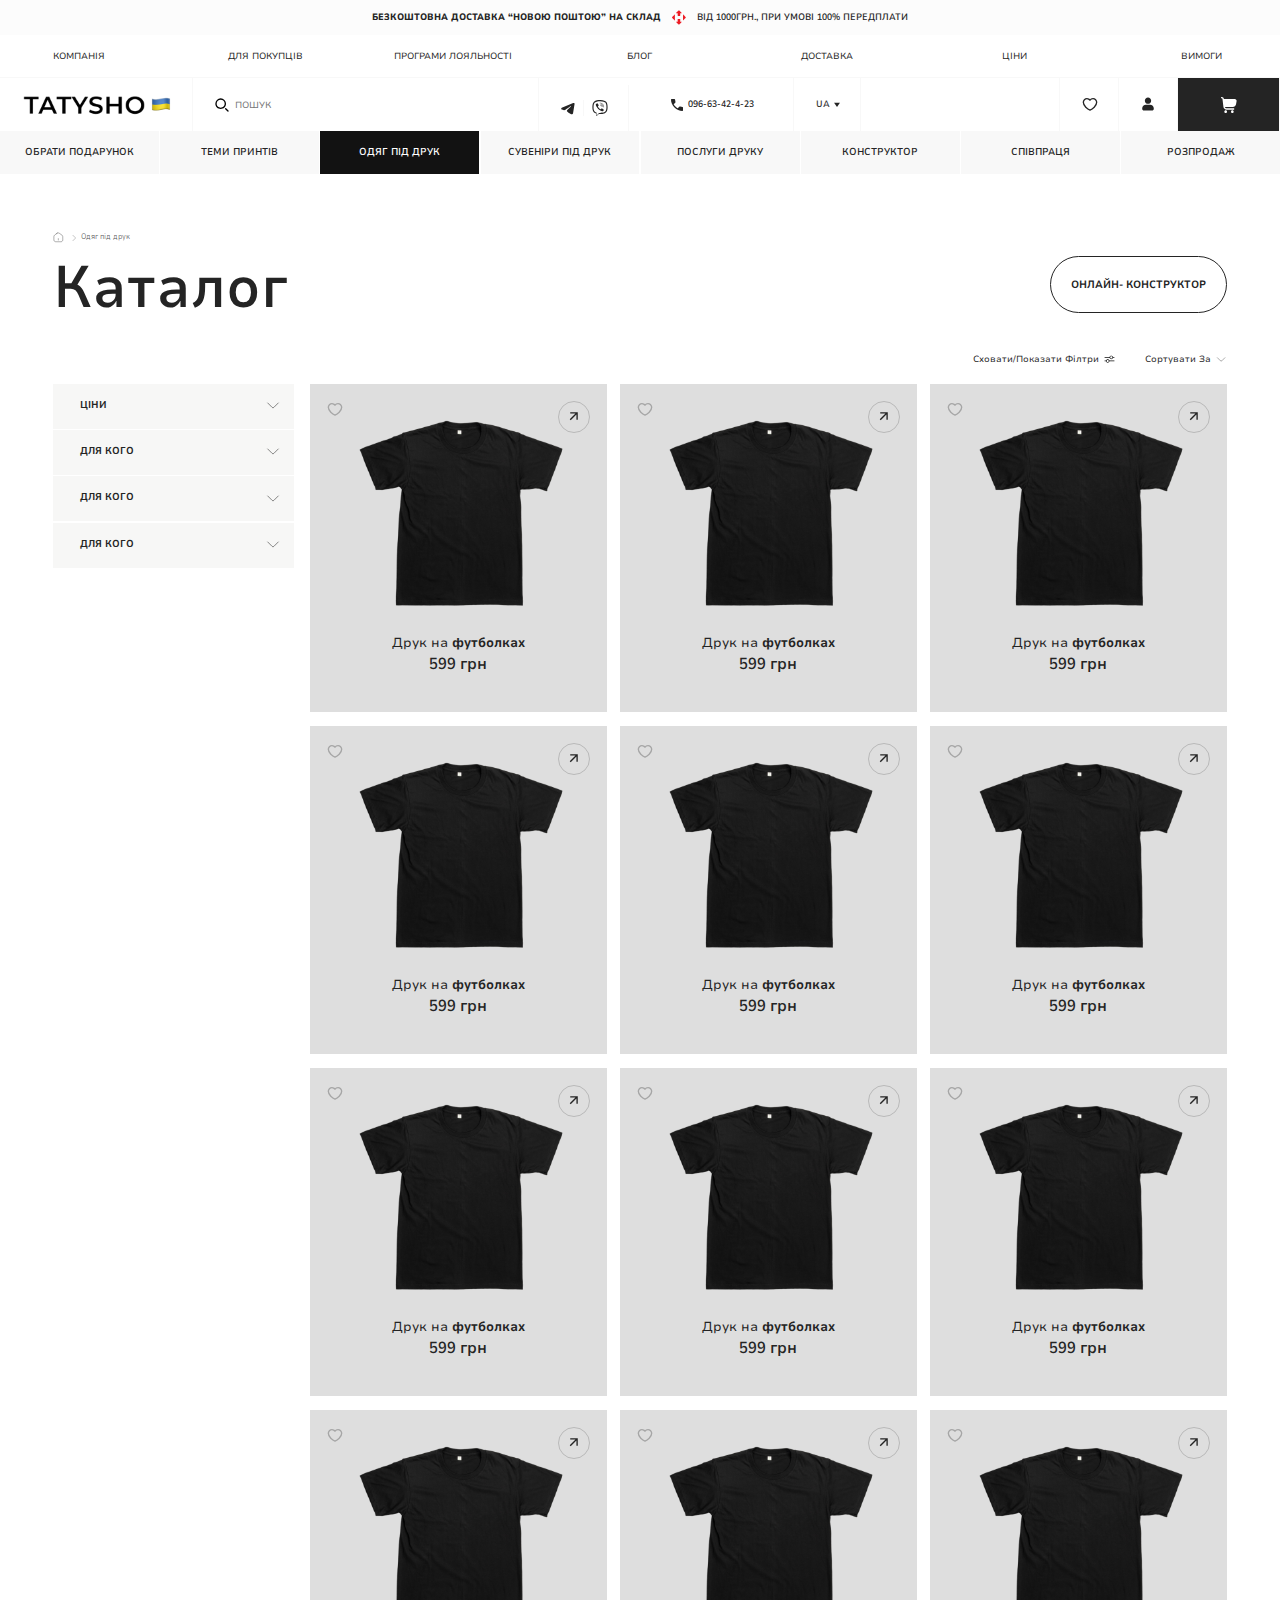
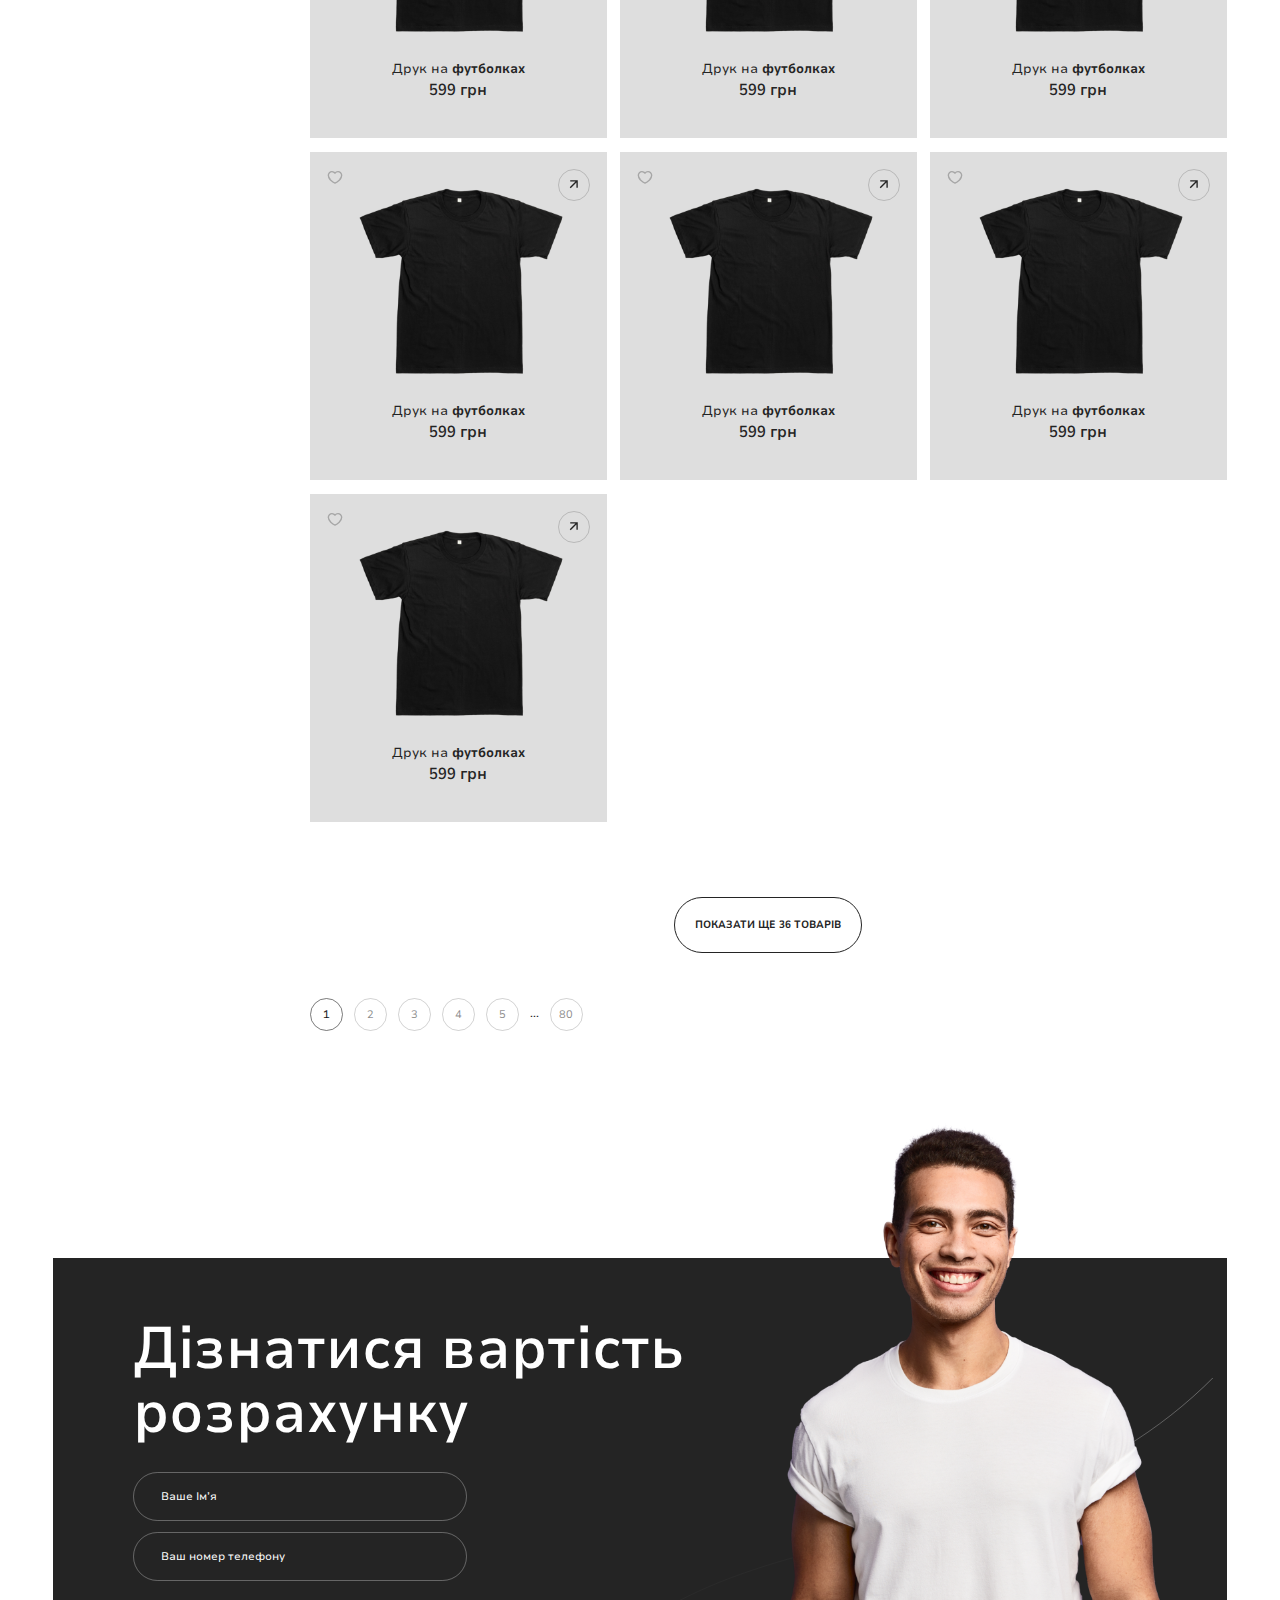
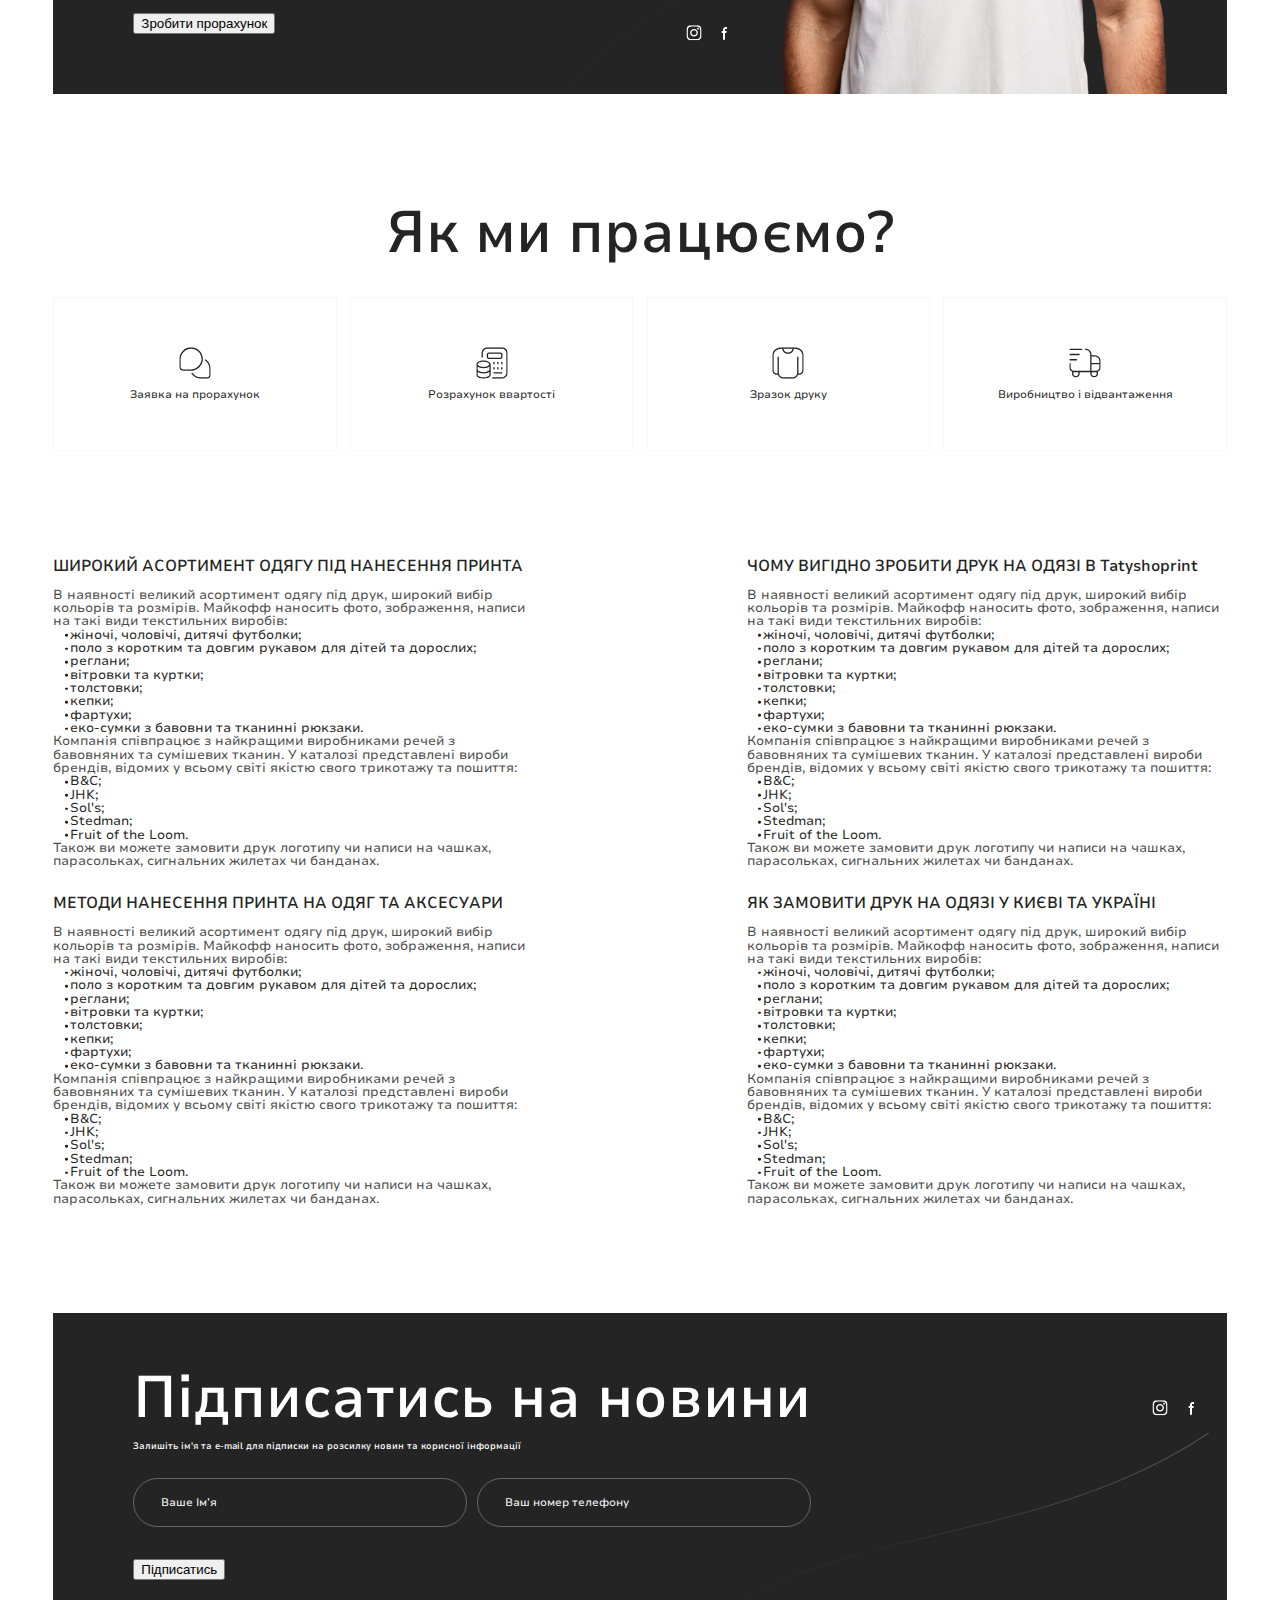
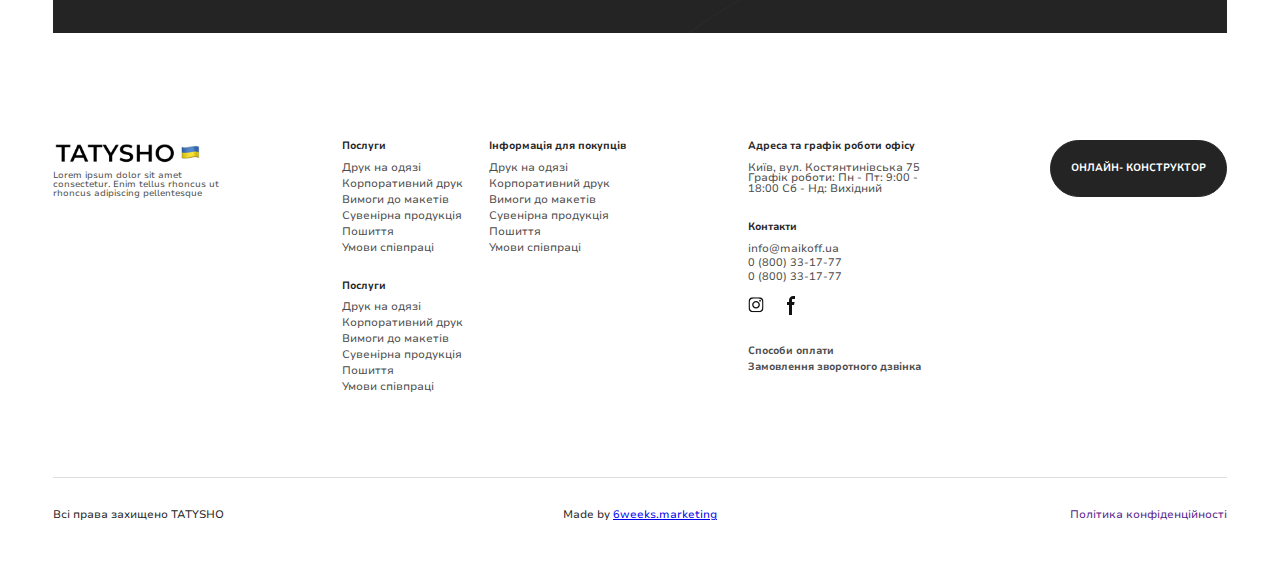
==== catalog.html @ 832ecc7a "create catalog page (desktop)" ====
<!DOCTYPE html>
<html lang="en">

<head>
    <meta charset="UTF-8">
    <meta name="viewport" content="width=device-width, initial-scale=1.0">
    <title>Tatysho: Caralog</title>
    <link rel="stylesheet" href="./css/libraries/swiper.css">
    <link rel="stylesheet" href="./css/style.css">
</head>

<body>
    <div class="wrapper">
        <header class="header">
            <div class="preheader">
                <div class="preheader__content">
                    <a href="">
                        Безкоштовна доставка “Новою поштою” на склад
                    </a>
                    <div class="preheader__img">
                        <img src="./img/icons/Nova_Poshta_2014_logo 1.svg" alt="icon nova poshta">
                    </div>
                    <span>від 1000грн., при умові 100% передплати</span>
                </div>
            </div>
            <div class="header__mobile-top">
                <a href="" class="header__logo--mobile">
                    <img src="./img/icons/logo.png" alt="logo">
                </a>
                <a href="" class="header__shop--mobile">
                    <svg width="24" height="24" viewBox="0 0 24 24" fill="none" xmlns="http://www.w3.org/2000/svg">
                        <g clip-path="url(#clip0_41_968)">
                            <path
                                d="M22.713 4.077C22.4317 3.73944 22.0796 3.46795 21.6815 3.28182C21.2835 3.09568 20.8494 2.99946 20.41 3H4.242L4.2 2.649C4.11405 1.91942 3.76338 1.24673 3.21449 0.758478C2.6656 0.270223 1.95663 0.000341793 1.222 0L1 0C0.734784 0 0.48043 0.105357 0.292893 0.292893C0.105357 0.48043 0 0.734784 0 1C0 1.26522 0.105357 1.51957 0.292893 1.70711C0.48043 1.89464 0.734784 2 1 2H1.222C1.46693 2.00003 1.70334 2.08996 1.88637 2.25272C2.06941 2.41547 2.18634 2.63975 2.215 2.883L3.591 14.583C3.73385 15.7998 4.31848 16.9218 5.23391 17.736C6.14934 18.5502 7.33185 19 8.557 19H19C19.2652 19 19.5196 18.8946 19.7071 18.7071C19.8946 18.5196 20 18.2652 20 18C20 17.7348 19.8946 17.4804 19.7071 17.2929C19.5196 17.1054 19.2652 17 19 17H8.557C7.93806 16.9983 7.3348 16.8051 6.82994 16.4471C6.32507 16.089 5.94331 15.5835 5.737 15H17.657C18.8293 15.0001 19.9643 14.5882 20.8638 13.8364C21.7633 13.0846 22.37 12.0407 22.578 10.887L23.363 6.533C23.4414 6.10101 23.4237 5.65707 23.3114 5.23264C23.1991 4.80821 22.9948 4.41368 22.713 4.077Z"
                                fill="white" />
                            <path
                                d="M7 24C8.10457 24 9 23.1046 9 22C9 20.8954 8.10457 20 7 20C5.89543 20 5 20.8954 5 22C5 23.1046 5.89543 24 7 24Z"
                                fill="white" />
                            <path
                                d="M17 24C18.1046 24 19 23.1046 19 22C19 20.8954 18.1046 20 17 20C15.8954 20 15 20.8954 15 22C15 23.1046 15.8954 24 17 24Z"
                                fill="white" />
                        </g>
                        <defs>
                            <clipPath id="clip0_41_968">
                                <rect width="24" height="24" fill="white" />
                            </clipPath>
                        </defs>
                    </svg>
                </a>
                <button class="header__burger-wrapper">
                    <div class="header__burger"><span></span></div>
                </button>
            </div>

            <div class="header__content">
                <nav class="header__menu header__menu-top">
                    <nav class="menu__body">
                        <ul class="header__menu-items">
                            <li><a href="">Компанія</a>
                                <ul class="sub__menu">
                                    <li>
                                        <a href="">теми принтів</a>
                                    </li>
                                    <li>
                                        <a href="">теми принтів</a>
                                        <ul class="sub__menu">
                                            <li>
                                                <a href="">теми принтів</a>
                                            </li>
                                            <li>
                                                <a href="">теми принтів</a>
                                            </li>
                                            <li>
                                                <a href="">теми принтів</a>
                                            </li>
                                        </ul>
                                    </li>
                                    <li>
                                        <a href="">теми принтів</a>
                                    </li>
                                </ul>
                            </li>
                            <li><a href="">Для покупців</a></li>
                            <li><a href="">Програми лояльності</a></li>
                            <li><a href="">блог</a></li>
                            <li><a href="">Доставка</a></li>
                            <li><a href="">Ціни</a></li>
                            <li><a href="">Вимоги</a></li>
                        </ul>
                    </nav>
                </nav>
                <div class="header__content-middle">
                    <a href="" class="header__logo">
                        <img src="./img/icons/logo.png" alt="logo">
                    </a>
                    <div class="header__search header__search--desk">
                        <div class="header__search-wrapper">
                            <input class="header__search-input" type="text" placeholder="Пошук">
                        </div>
                    </div>
                    <div class="socials socials--header">
                        <a href="#">
                            <svg width="24" height="24" viewBox="0 0 24 24" fill="none"
                                xmlns="http://www.w3.org/2000/svg">
                                <g clip-path="url(#clip0_41_900)">
                                    <path fill-rule="evenodd" clip-rule="evenodd"
                                        d="M19.7767 4.43003C20.0238 4.32602 20.2943 4.29015 20.5599 4.32614C20.8256 4.36214 21.0768 4.46869 21.2873 4.63471C21.4979 4.80073 21.6601 5.02014 21.757 5.27011C21.854 5.52008 21.8822 5.79147 21.8387 6.05603L19.5707 19.813C19.3507 21.14 17.8947 21.901 16.6777 21.24C15.6597 20.687 14.1477 19.835 12.7877 18.946C12.1077 18.501 10.0247 17.076 10.2807 16.062C10.5007 15.195 14.0007 11.937 16.0007 10C16.7857 9.23903 16.4277 8.80003 15.5007 9.50003C13.1987 11.238 9.50265 13.881 8.28065 14.625C7.20265 15.281 6.64065 15.393 5.96865 15.281C4.74265 15.077 3.60565 14.761 2.67765 14.376C1.42365 13.856 1.48465 12.132 2.67665 11.63L19.7767 4.43003Z"
                                        fill="#242424" />
                                </g>
                                <defs>
                                    <clipPath id="clip0_41_900">
                                        <rect width="24" height="24" fill="white" />
                                    </clipPath>
                                </defs>
                            </svg>
                        </a>
                        <a href="#">
                            <svg width="24" height="24" viewBox="0 0 24 24" fill="none"
                                xmlns="http://www.w3.org/2000/svg">
                                <g clip-path="url(#clip0_41_904)">
                                    <path
                                        d="M11.3981 0.00373641C9.47212 0.0269864 5.33137 0.343486 3.01537 2.46824C1.29262 4.17524 0.691116 6.69899 0.620616 9.81974C0.562116 12.9292 0.491616 18.7687 6.12037 20.3587V22.7805C6.12037 22.7805 6.08512 23.7495 6.72562 23.9482C7.51462 24.198 7.96387 23.4525 8.71387 22.6515L10.1126 21.0697C13.9639 21.39 16.9136 20.652 17.2534 20.5425C18.0349 20.2927 22.4366 19.7302 23.1559 13.89C23.8939 7.85849 22.7966 4.05824 20.8159 2.33924H20.8039C20.2061 1.78874 17.8039 0.0382364 12.4369 0.0187364C12.4369 0.0187364 12.0386 -0.00751359 11.3981 0.00373641ZM11.4641 1.69949C12.0109 1.69574 12.3431 1.71899 12.3431 1.71899C16.8859 1.73099 19.0541 3.09824 19.5656 3.55874C21.2336 4.98824 22.0931 8.41424 21.4639 13.4497C20.8661 18.3322 17.2961 18.6412 16.6354 18.852C16.3541 18.942 13.7561 19.5825 10.4831 19.3717C10.4831 19.3717 8.04562 22.3132 7.28362 23.0707C7.16287 23.2035 7.02187 23.2425 6.93187 23.223C6.80287 23.1915 6.76387 23.0317 6.77137 22.8127L6.79462 18.7935C2.02087 17.4735 2.30212 12.4927 2.35312 9.89099C2.41162 7.28924 2.89987 5.16074 4.35337 3.71924C6.31012 1.94999 9.82612 1.71149 11.4626 1.69949H11.4641ZM11.8241 4.30049C11.7848 4.30009 11.7458 4.30747 11.7094 4.32221C11.673 4.33695 11.6399 4.35876 11.6119 4.38636C11.5839 4.41397 11.5617 4.44684 11.5465 4.48308C11.5313 4.51931 11.5235 4.55819 11.5234 4.59749C11.5234 4.76549 11.6599 4.89824 11.8241 4.89824C12.5677 4.88409 13.3068 5.01731 13.9987 5.29021C14.6906 5.5631 15.3216 5.97027 15.8554 6.48824C16.9451 7.54649 17.4761 8.96849 17.4964 10.8277C17.4964 10.992 17.6291 11.1285 17.7971 11.1285V11.1165C17.8763 11.1167 17.9523 11.0856 18.0087 11.0299C18.065 10.9743 18.0971 10.8987 18.0979 10.8195C18.1343 9.94435 17.9924 9.07095 17.6807 8.25236C17.3691 7.43378 16.8943 6.68711 16.2851 6.05774C15.0979 4.89749 13.5934 4.29974 11.8241 4.29974V4.30049ZM7.87087 4.98824C7.65858 4.95722 7.44207 4.99983 7.25737 5.10899H7.24162C6.81281 5.36034 6.42653 5.67803 6.09712 6.05024C5.82337 6.36674 5.67487 6.68699 5.63587 6.99524C5.61262 7.17899 5.62837 7.36274 5.68312 7.53824L5.70262 7.55024C6.01087 8.45624 6.41362 9.32774 6.90562 10.1482C7.53938 11.301 8.31933 12.367 9.22612 13.32L9.25312 13.359L9.29587 13.3905L9.32287 13.422L9.35437 13.449C10.3108 14.3584 11.3794 15.142 12.5344 15.7807C13.8544 16.4992 14.6554 16.839 15.1361 16.98V16.9875C15.2771 17.0302 15.4054 17.0497 15.5344 17.0497C15.9441 17.0197 16.332 16.8534 16.6361 16.5772C17.0066 16.2477 17.3208 15.8599 17.5661 15.429V15.4215C17.7964 14.988 17.7184 14.5777 17.3861 14.3002C16.7207 13.7186 16.0012 13.202 15.2374 12.7575C14.7259 12.48 14.2061 12.648 13.9954 12.9292L13.5461 13.4955C13.3159 13.7767 12.8974 13.7377 12.8974 13.7377L12.8854 13.7452C9.76462 12.948 8.93212 9.78824 8.93212 9.78824C8.93212 9.78824 8.89312 9.35849 9.18187 9.13949L9.74437 8.68649C10.0136 8.46749 10.2011 7.94849 9.91237 7.43624C9.47092 6.67135 8.95544 5.95165 8.37337 5.28749C8.24611 5.13091 8.06759 5.02438 7.86937 4.98674L7.87087 4.98824ZM12.3431 5.87924C11.9449 5.87924 11.9449 6.48074 12.3469 6.48074C12.8421 6.48877 13.3309 6.59431 13.7853 6.79134C14.2397 6.98836 14.6508 7.273 14.9951 7.62899C15.3092 7.97549 15.5506 8.38152 15.7049 8.82302C15.8593 9.26451 15.9234 9.73249 15.8936 10.1992C15.895 10.2782 15.9272 10.3535 15.9834 10.409C16.0397 10.4646 16.1154 10.4959 16.1944 10.4962L16.2064 10.512C16.2859 10.5114 16.3621 10.4795 16.4184 10.4232C16.4747 10.367 16.5065 10.2908 16.5071 10.2112C16.5341 9.01949 16.1636 8.01974 15.4369 7.21874C14.7064 6.41774 13.6871 5.96849 12.3859 5.87924H12.3431ZM12.8359 7.49624C12.4256 7.48424 12.4099 8.09774 12.8164 8.10974C13.8049 8.16074 14.2849 8.66024 14.3479 9.68774C14.3492 9.76573 14.3811 9.84009 14.4366 9.8949C14.4921 9.94971 14.5669 9.98061 14.6449 9.98099H14.6569C14.697 9.97927 14.7363 9.96958 14.7726 9.95248C14.809 9.93538 14.8415 9.91122 14.8684 9.88141C14.8953 9.8516 14.9159 9.81673 14.9292 9.77884C14.9425 9.74095 14.948 9.7008 14.9456 9.66074C14.8751 8.32124 14.1446 7.56674 12.8479 7.49699L12.8359 7.49624Z"
                                        fill="#242424" />
                                </g>
                                <defs>
                                    <clipPath id="clip0_41_904">
                                        <rect width="24" height="24" fill="white" />
                                    </clipPath>
                                </defs>
                            </svg>
                        </a>
                    </div>
                    <div class="header__phone">
                        <a class="header__phone-number" href="tel:096-63-42-4-23">
                            <svg width="24" height="24" viewBox="0 0 24 24" fill="none"
                                xmlns="http://www.w3.org/2000/svg">
                                <path
                                    d="M19.95 21C17.8667 21 15.8083 20.546 13.775 19.638C11.7417 18.73 9.89167 17.4423 8.225 15.775C6.55833 14.1077 5.271 12.2577 4.363 10.225C3.455 8.19233 3.00067 6.134 3 4.05C3 3.75 3.1 3.5 3.3 3.3C3.5 3.1 3.75 3 4.05 3H8.1C8.33333 3 8.54167 3.07933 8.725 3.238C8.90833 3.39667 9.01667 3.584 9.05 3.8L9.7 7.3C9.73333 7.56667 9.725 7.79167 9.675 7.975C9.625 8.15833 9.53333 8.31667 9.4 8.45L6.975 10.9C7.30833 11.5167 7.704 12.1123 8.162 12.687C8.62 13.2617 9.12433 13.816 9.675 14.35C10.1917 14.8667 10.7333 15.346 11.3 15.788C11.8667 16.23 12.4667 16.634 13.1 17L15.45 14.65C15.6 14.5 15.796 14.3877 16.038 14.313C16.28 14.2383 16.5173 14.2173 16.75 14.25L20.2 14.95C20.4333 15.0167 20.625 15.1377 20.775 15.313C20.925 15.4883 21 15.684 21 15.9V19.95C21 20.25 20.9 20.5 20.7 20.7C20.5 20.9 20.25 21 19.95 21Z"
                                    fill="#242424" />
                            </svg>
                            096-63-42-4-23
                        </a>
                    </div>
                    <div class="el__wrapper">
                        <div class="custom-select-wrapper">
                            <div class="custom-select">
                                <div class="custom-select-trigger">UA</div>
                                <ul class="custom-options language__switcher">
                                    <li class="custom-option selected disabled" data-value="ua">UA</li>
                                    <li class="custom-option" data-value="en">EN</li>
                                    <li class="custom-option" data-value="ru">RU</li>
                                </ul>
                            </div>
                        </div>
                        <div class="empty-block"></div>
                        <div class="header__favorites">
                            <a href="">
                                <svg width="24" height="24" viewBox="0 0 24 24" fill="none"
                                    xmlns="http://www.w3.org/2000/svg">
                                    <path
                                        d="M7.5 4C4.4625 4 2 6.4625 2 9.5C2 15 8.5 20 12 21.163C15.5 20 22 15 22 9.5C22 6.4625 19.5375 4 16.5 4C14.64 4 12.995 4.9235 12 6.337C11.4928 5.6146 10.8191 5.02505 10.0358 4.61824C9.25245 4.21144 8.38265 3.99938 7.5 4Z"
                                        stroke="#252525" stroke-width="2" stroke-linecap="round"
                                        stroke-linejoin="round" />
                                </svg>
                            </a>
                        </div>
                    </div>

                    <div class="header__account">
                        <a href="">
                            <svg width="24" height="24" viewBox="0 0 24 24" fill="none"
                                xmlns="http://www.w3.org/2000/svg">
                                <path
                                    d="M7.25 7C7.25 4.381 9.381 2.25 12 2.25C14.619 2.25 16.75 4.381 16.75 7C16.75 9.619 14.619 11.75 12 11.75C9.381 11.75 7.25 9.619 7.25 7ZM15 13.25H9C5.83 13.25 3.25 15.83 3.25 19C3.25 20.517 4.483 21.75 6 21.75H18C19.517 21.75 20.75 20.517 20.75 19C20.75 15.83 18.17 13.25 15 13.25Z"
                                    fill="#242424" />
                            </svg>
                            <span>Логін/реєстрація</span>
                        </a>
                    </div>
                    <a href="" class="header__shop">
                        <svg width="24" height="24" viewBox="0 0 24 24" fill="none" xmlns="http://www.w3.org/2000/svg">
                            <g clip-path="url(#clip0_41_968)">
                                <path
                                    d="M22.713 4.077C22.4317 3.73944 22.0796 3.46795 21.6815 3.28182C21.2835 3.09568 20.8494 2.99946 20.41 3H4.242L4.2 2.649C4.11405 1.91942 3.76338 1.24673 3.21449 0.758478C2.6656 0.270223 1.95663 0.000341793 1.222 0L1 0C0.734784 0 0.48043 0.105357 0.292893 0.292893C0.105357 0.48043 0 0.734784 0 1C0 1.26522 0.105357 1.51957 0.292893 1.70711C0.48043 1.89464 0.734784 2 1 2H1.222C1.46693 2.00003 1.70334 2.08996 1.88637 2.25272C2.06941 2.41547 2.18634 2.63975 2.215 2.883L3.591 14.583C3.73385 15.7998 4.31848 16.9218 5.23391 17.736C6.14934 18.5502 7.33185 19 8.557 19H19C19.2652 19 19.5196 18.8946 19.7071 18.7071C19.8946 18.5196 20 18.2652 20 18C20 17.7348 19.8946 17.4804 19.7071 17.2929C19.5196 17.1054 19.2652 17 19 17H8.557C7.93806 16.9983 7.3348 16.8051 6.82994 16.4471C6.32507 16.089 5.94331 15.5835 5.737 15H17.657C18.8293 15.0001 19.9643 14.5882 20.8638 13.8364C21.7633 13.0846 22.37 12.0407 22.578 10.887L23.363 6.533C23.4414 6.10101 23.4237 5.65707 23.3114 5.23264C23.1991 4.80821 22.9948 4.41368 22.713 4.077Z"
                                    fill="white" />
                                <path
                                    d="M7 24C8.10457 24 9 23.1046 9 22C9 20.8954 8.10457 20 7 20C5.89543 20 5 20.8954 5 22C5 23.1046 5.89543 24 7 24Z"
                                    fill="white" />
                                <path
                                    d="M17 24C18.1046 24 19 23.1046 19 22C19 20.8954 18.1046 20 17 20C15.8954 20 15 20.8954 15 22C15 23.1046 15.8954 24 17 24Z"
                                    fill="white" />
                            </g>
                            <defs>
                                <clipPath id="clip0_41_968">
                                    <rect width="24" height="24" fill="white" />
                                </clipPath>
                            </defs>
                        </svg>
                    </a>
                </div>
                <nav class="header__menu header__menu-bottom">
                    <div class="header__search header__search--mobile">
                        <div class="header__search-wrapper">
                            <input class="header__search-input" type="text" placeholder="Пошук">
                        </div>
                    </div>
                    <nav class="menu__body">
                        <ul class="header__menu-items">
                            <li>
                                <a href="">Обрати подарунок</a>
                            </li>
                            <li><a href="">теми принтів</a></li>
                            <li class="active"><a href="">одяг під друк</a>
                                <ul class="sub__menu">
                                    <li>
                                        <a href="">теми принтів</a>
                                        <ul class="sub__menu">
                                            <li>
                                                <a href="">теми принтів</a>
                                            </li>
                                            <li>
                                                <a href="">теми принтів</a>
                                                <ul class="sub__menu">
                                                    <li>
                                                        <a href="">теми принтів</a>
                                                    </li>
                                                    <li>
                                                        <a href="">теми принтів</a>
                                                    </li>
                                                    <li>
                                                        <a href="">теми принтів</a>
                                                    </li>
                                                </ul>
                                            </li>
                                            <li>
                                                <a href="">теми принтів</a>
                                            </li>
                                        </ul>
                                    </li>
                                    <li>
                                        <a href="">теми принтів</a>
                                    </li>
                                    <li>
                                        <a href="">теми принтів</a>
                                    </li>
                                </ul>
                            </li>
                            <li><a href="">сувеніри під друк</a></li>
                            <li><a href="">послуги друку</a></li>
                            <li><a href="">Конструктор</a></li>
                            <li><a href="">співпраця</a></li>
                            <li><a href="">розпродаж</a></li>
                        </ul>
                    </nav>
                </nav>
            </div>

        </header>
        <main class="main">
            <div class="container">
                <div class="pagination">
                    <div class="pagination__wrapper">
                        <a class="pagination__home-link" href="./index.html">
                            <svg width="16" height="16" viewBox="0 0 16 16" fill="none"
                                xmlns="http://www.w3.org/2000/svg">
                                <path
                                    d="M6.0135 1.89336L2.42016 4.69336C1.82016 5.16003 1.3335 6.15336 1.3335 6.90669V11.8467C1.3335 13.3934 2.5935 14.66 4.14016 14.66H11.8602C13.4068 14.66 14.6668 13.3934 14.6668 11.8534V7.00003C14.6668 6.19336 14.1268 5.16003 13.4668 4.70003L9.34683 1.81336C8.4135 1.16003 6.9135 1.19336 6.0135 1.89336Z"
                                    stroke="#121212" stroke-opacity="0.5" stroke-linecap="round"
                                    stroke-linejoin="round" />
                                <path d="M8 11.9933V9.99335" stroke="#121212" stroke-opacity="0.5"
                                    stroke-linecap="round" stroke-linejoin="round" />
                            </svg>
                        </a>
                        <span>Одяг під друк</span>
                    </div>
                </div>
                <div class="title__wrapper">
                    <h1 class="title">Каталог</h2>
                        <a class="button" href="">Онлайн- конструктор</a>
                </div>
            </div>

            <section class="catalog">
                <div class="container">
                    <div class="catalog__settings">
                        <div class="settings__button settings__button-show">
                            <button>Сховати/показати філтри</button>
                        </div>
                        <div class="settings__button settings__button-sort">
                            <button>Сортувати за</button>
                            <ul class="sub__menu">
                                <li>
                                    <a href="">Ціною</a>
                                </li>
                                <li>
                                    <a href="">Новинками</a>
                                </li>
                                <li>
                                    <a href="">Популярними</a>
                                </li>
                            </ul>
                        </div>
                    </div>
                    <div class="catalog__content">
                        <aside id="sidebar" class="sidebar__catalog">
                            <div class="sidevar__catalog-content">
                                <div class="filters">
                                    <div class="filter__category">
                                        <button class="filter__drop">
                                            Ціни
                                        </button>
                                        <div class="filter__options">
                                            <div class="filter__options-content">
                                                <div class="price">
                                                    <div class="price-input">
                                                        <div class="field">
                                                            <input type="number" class="input-min" value="2500">
                                                        </div>
                                                        <div class="separator">-</div>
                                                        <div class="field">
                                                            <input type="number" class="input-max" value="7500">
                                                        </div>
                                                        <span>Грн</span>
                                                    </div>
                                                    <div class="slider">
                                                        <div class="progress"></div>
                                                    </div>
                                                    <div class="range-input">
                                                        <input type="range" class="range-min" min="0" max="10000"
                                                            value="2500" step="100">
                                                        <input type="range" class="range-max" min="0" max="10000"
                                                            value="7500" step="100">
                                                    </div>
                                                    <div class="range__values">
                                                        <span class="range__values-min">0</span>
                                                        <span class="range__values-max">10000</span>
                                                    </div>
                                                </div>
                                            </div>
                                        </div>

                                    </div>
                                    <div class="filter__category">
                                        <button class="filter__drop">
                                            Для кого
                                        </button>
                                        <div class="filter__options">
                                            <div class="filter__options-content">
                                                <label class="filter__option">
                                                    <input type="checkbox" class="filter__checkbox" name="category"
                                                        value="child">
                                                    <span class="custom-checkbox"></span>
                                                    <span class="filter__label">Дитячі</span>
                                                </label>
                                                <label class="filter__option">
                                                    <input type="checkbox" class="filter__checkbox" name="category"
                                                        value="women" checked>
                                                    <span class="custom-checkbox"></span>
                                                    <span class="filter__label">Жіночі</span>
                                                </label>
                                                <label class="filter__option">
                                                    <input type="checkbox" class="filter__checkbox" name="category"
                                                        value="men">
                                                    <span class="custom-checkbox"></span>
                                                    <span class="filter__label">Чоловічі</span>
                                                </label>
                                            </div>
                                        </div>
                                    </div>
                                    <div class="filter__category">
                                        <button class="filter__drop">
                                            Для кого
                                        </button>
                                        <div class="filter__options">
                                            <div class="filter__options-content">
                                                <label class="filter__option">
                                                    <input type="checkbox" class="filter__checkbox" name="category"
                                                        value="child">
                                                    <span class="custom-checkbox"></span>
                                                    <span class="filter__label">Дитячі</span>
                                                </label>
                                                <label class="filter__option">
                                                    <input type="checkbox" class="filter__checkbox" name="category"
                                                        value="women" checked>
                                                    <span class="custom-checkbox"></span>
                                                    <span class="filter__label">Жіночі</span>
                                                </label>
                                                <label class="filter__option">
                                                    <input type="checkbox" class="filter__checkbox" name="category"
                                                        value="men">
                                                    <span class="custom-checkbox"></span>
                                                    <span class="filter__label">Чоловічі</span>
                                                </label>
                                            </div>
                                        </div>
                                    </div>
                                    <div class="filter__category">
                                        <button class="filter__drop">
                                            Для кого
                                        </button>
                                        <div class="filter__options">
                                            <div class="filter__options-content">
                                                <label class="filter__option">
                                                    <input type="checkbox" class="filter__checkbox" name="category"
                                                        value="child">
                                                    <span class="custom-checkbox"></span>
                                                    <span class="filter__label">Дитячі</span>
                                                </label>
                                                <label class="filter__option">
                                                    <input type="checkbox" class="filter__checkbox" name="category"
                                                        value="women" checked>
                                                    <span class="custom-checkbox"></span>
                                                    <span class="filter__label">Жіночі</span>
                                                </label>
                                                <label class="filter__option">
                                                    <input type="checkbox" class="filter__checkbox" name="category"
                                                        value="men">
                                                    <span class="custom-checkbox"></span>
                                                    <span class="filter__label">Чоловічі</span>
                                                </label>
                                            </div>
                                        </div>
                                    </div>
                                </div>
                            </div>
                        </aside>
                        <ul class="products__list">
                            <li class="product">
                                <button class="product__list-btn--favourite">
                                    <svg width="24" height="24" viewBox="0 0 24 24" fill="none"
                                        xmlns="http://www.w3.org/2000/svg">
                                        <path
                                            d="M7.5 4C4.4625 4 2 6.4625 2 9.5C2 15 8.5 20 12 21.163C15.5 20 22 15 22 9.5C22 6.4625 19.5375 4 16.5 4C14.64 4 12.995 4.9235 12 6.337C11.4928 5.6146 10.8191 5.02505 10.0358 4.61824C9.25245 4.21144 8.38265 3.99938 7.5 4Z"
                                            stroke="#242424" stroke-opacity="0.3" stroke-width="2"
                                            stroke-linecap="round" stroke-linejoin="round" />
                                    </svg>
                                </button>
                                <a class="product__list-btn--single" href="">
                                    <svg width="9" height="9" viewBox="0 0 9 9" fill="none"
                                        xmlns="http://www.w3.org/2000/svg">
                                        <path
                                            d="M1.70018 8.24264L7.43717 2.50565L7.43717 7.77595L8.77124 7.77124V0.228764H1.22877L1.22877 1.55812L6.49436 1.56284L0.757367 7.29983L1.70018 8.24264Z"
                                            fill="#242424" />
                                    </svg>
                                </a>
                                <a href="" class="product__list-img__link">
                                    <img src="./img/tmp/футболка.png" alt="previe">
                                </a>
                                <div class="product__description">
                                    <a class="product__title" href="">Друк на <strong>футболках</strong></a>
                                    <span class="product__price">599 грн</span>
                                </div>
                            </li>
                            <li class="product">
                                <button class="product__list-btn--favourite">
                                    <svg width="24" height="24" viewBox="0 0 24 24" fill="none"
                                        xmlns="http://www.w3.org/2000/svg">
                                        <path
                                            d="M7.5 4C4.4625 4 2 6.4625 2 9.5C2 15 8.5 20 12 21.163C15.5 20 22 15 22 9.5C22 6.4625 19.5375 4 16.5 4C14.64 4 12.995 4.9235 12 6.337C11.4928 5.6146 10.8191 5.02505 10.0358 4.61824C9.25245 4.21144 8.38265 3.99938 7.5 4Z"
                                            stroke="#242424" stroke-opacity="0.3" stroke-width="2"
                                            stroke-linecap="round" stroke-linejoin="round" />
                                    </svg>
                                </button>
                                <a class="product__list-btn--single" href="">
                                    <svg width="9" height="9" viewBox="0 0 9 9" fill="none"
                                        xmlns="http://www.w3.org/2000/svg">
                                        <path
                                            d="M1.70018 8.24264L7.43717 2.50565L7.43717 7.77595L8.77124 7.77124V0.228764H1.22877L1.22877 1.55812L6.49436 1.56284L0.757367 7.29983L1.70018 8.24264Z"
                                            fill="#242424" />
                                    </svg>
                                </a>
                                <a href="" class="product__list-img__link">
                                    <img src="./img/tmp/футболка.png" alt="previe">
                                </a>
                                <div class="product__description">
                                    <a class="product__title" href="">Друк на <strong>футболках</strong></a>
                                    <span class="product__price">599 грн</span>
                                </div>
                            </li>
                            <li class="product">
                                <button class="product__list-btn--favourite">
                                    <svg width="24" height="24" viewBox="0 0 24 24" fill="none"
                                        xmlns="http://www.w3.org/2000/svg">
                                        <path
                                            d="M7.5 4C4.4625 4 2 6.4625 2 9.5C2 15 8.5 20 12 21.163C15.5 20 22 15 22 9.5C22 6.4625 19.5375 4 16.5 4C14.64 4 12.995 4.9235 12 6.337C11.4928 5.6146 10.8191 5.02505 10.0358 4.61824C9.25245 4.21144 8.38265 3.99938 7.5 4Z"
                                            stroke="#242424" stroke-opacity="0.3" stroke-width="2"
                                            stroke-linecap="round" stroke-linejoin="round" />
                                    </svg>
                                </button>
                                <a class="product__list-btn--single" href="">
                                    <svg width="9" height="9" viewBox="0 0 9 9" fill="none"
                                        xmlns="http://www.w3.org/2000/svg">
                                        <path
                                            d="M1.70018 8.24264L7.43717 2.50565L7.43717 7.77595L8.77124 7.77124V0.228764H1.22877L1.22877 1.55812L6.49436 1.56284L0.757367 7.29983L1.70018 8.24264Z"
                                            fill="#242424" />
                                    </svg>
                                </a>
                                <a href="" class="product__list-img__link">
                                    <img src="./img/tmp/футболка.png" alt="previe">
                                </a>
                                <div class="product__description">
                                    <a class="product__title" href="">Друк на <strong>футболках</strong></a>
                                    <span class="product__price">599 грн</span>
                                </div>
                            </li>
                            <li class="product">
                                <button class="product__list-btn--favourite">
                                    <svg width="24" height="24" viewBox="0 0 24 24" fill="none"
                                        xmlns="http://www.w3.org/2000/svg">
                                        <path
                                            d="M7.5 4C4.4625 4 2 6.4625 2 9.5C2 15 8.5 20 12 21.163C15.5 20 22 15 22 9.5C22 6.4625 19.5375 4 16.5 4C14.64 4 12.995 4.9235 12 6.337C11.4928 5.6146 10.8191 5.02505 10.0358 4.61824C9.25245 4.21144 8.38265 3.99938 7.5 4Z"
                                            stroke="#242424" stroke-opacity="0.3" stroke-width="2"
                                            stroke-linecap="round" stroke-linejoin="round" />
                                    </svg>
                                </button>
                                <a class="product__list-btn--single" href="">
                                    <svg width="9" height="9" viewBox="0 0 9 9" fill="none"
                                        xmlns="http://www.w3.org/2000/svg">
                                        <path
                                            d="M1.70018 8.24264L7.43717 2.50565L7.43717 7.77595L8.77124 7.77124V0.228764H1.22877L1.22877 1.55812L6.49436 1.56284L0.757367 7.29983L1.70018 8.24264Z"
                                            fill="#242424" />
                                    </svg>
                                </a>
                                <a href="" class="product__list-img__link">
                                    <img src="./img/tmp/футболка.png" alt="previe">
                                </a>
                                <div class="product__description">
                                    <a class="product__title" href="">Друк на <strong>футболках</strong></a>
                                    <span class="product__price">599 грн</span>
                                </div>
                            </li>
                            <li class="product">
                                <button class="product__list-btn--favourite">
                                    <svg width="24" height="24" viewBox="0 0 24 24" fill="none"
                                        xmlns="http://www.w3.org/2000/svg">
                                        <path
                                            d="M7.5 4C4.4625 4 2 6.4625 2 9.5C2 15 8.5 20 12 21.163C15.5 20 22 15 22 9.5C22 6.4625 19.5375 4 16.5 4C14.64 4 12.995 4.9235 12 6.337C11.4928 5.6146 10.8191 5.02505 10.0358 4.61824C9.25245 4.21144 8.38265 3.99938 7.5 4Z"
                                            stroke="#242424" stroke-opacity="0.3" stroke-width="2"
                                            stroke-linecap="round" stroke-linejoin="round" />
                                    </svg>
                                </button>
                                <a class="product__list-btn--single" href="">
                                    <svg width="9" height="9" viewBox="0 0 9 9" fill="none"
                                        xmlns="http://www.w3.org/2000/svg">
                                        <path
                                            d="M1.70018 8.24264L7.43717 2.50565L7.43717 7.77595L8.77124 7.77124V0.228764H1.22877L1.22877 1.55812L6.49436 1.56284L0.757367 7.29983L1.70018 8.24264Z"
                                            fill="#242424" />
                                    </svg>
                                </a>
                                <a href="" class="product__list-img__link">
                                    <img src="./img/tmp/футболка.png" alt="previe">
                                </a>
                                <div class="product__description">
                                    <a class="product__title" href="">Друк на <strong>футболках</strong></a>
                                    <span class="product__price">599 грн</span>
                                </div>
                            </li>
                            <li class="product">
                                <button class="product__list-btn--favourite">
                                    <svg width="24" height="24" viewBox="0 0 24 24" fill="none"
                                        xmlns="http://www.w3.org/2000/svg">
                                        <path
                                            d="M7.5 4C4.4625 4 2 6.4625 2 9.5C2 15 8.5 20 12 21.163C15.5 20 22 15 22 9.5C22 6.4625 19.5375 4 16.5 4C14.64 4 12.995 4.9235 12 6.337C11.4928 5.6146 10.8191 5.02505 10.0358 4.61824C9.25245 4.21144 8.38265 3.99938 7.5 4Z"
                                            stroke="#242424" stroke-opacity="0.3" stroke-width="2"
                                            stroke-linecap="round" stroke-linejoin="round" />
                                    </svg>
                                </button>
                                <a class="product__list-btn--single" href="">
                                    <svg width="9" height="9" viewBox="0 0 9 9" fill="none"
                                        xmlns="http://www.w3.org/2000/svg">
                                        <path
                                            d="M1.70018 8.24264L7.43717 2.50565L7.43717 7.77595L8.77124 7.77124V0.228764H1.22877L1.22877 1.55812L6.49436 1.56284L0.757367 7.29983L1.70018 8.24264Z"
                                            fill="#242424" />
                                    </svg>
                                </a>
                                <a href="" class="product__list-img__link">
                                    <img src="./img/tmp/футболка.png" alt="previe">
                                </a>
                                <div class="product__description">
                                    <a class="product__title" href="">Друк на <strong>футболках</strong></a>
                                    <span class="product__price">599 грн</span>
                                </div>
                            </li>
                            <li class="product">
                                <button class="product__list-btn--favourite">
                                    <svg width="24" height="24" viewBox="0 0 24 24" fill="none"
                                        xmlns="http://www.w3.org/2000/svg">
                                        <path
                                            d="M7.5 4C4.4625 4 2 6.4625 2 9.5C2 15 8.5 20 12 21.163C15.5 20 22 15 22 9.5C22 6.4625 19.5375 4 16.5 4C14.64 4 12.995 4.9235 12 6.337C11.4928 5.6146 10.8191 5.02505 10.0358 4.61824C9.25245 4.21144 8.38265 3.99938 7.5 4Z"
                                            stroke="#242424" stroke-opacity="0.3" stroke-width="2"
                                            stroke-linecap="round" stroke-linejoin="round" />
                                    </svg>
                                </button>
                                <a class="product__list-btn--single" href="">
                                    <svg width="9" height="9" viewBox="0 0 9 9" fill="none"
                                        xmlns="http://www.w3.org/2000/svg">
                                        <path
                                            d="M1.70018 8.24264L7.43717 2.50565L7.43717 7.77595L8.77124 7.77124V0.228764H1.22877L1.22877 1.55812L6.49436 1.56284L0.757367 7.29983L1.70018 8.24264Z"
                                            fill="#242424" />
                                    </svg>
                                </a>
                                <a href="" class="product__list-img__link">
                                    <img src="./img/tmp/футболка.png" alt="previe">
                                </a>
                                <div class="product__description">
                                    <a class="product__title" href="">Друк на <strong>футболках</strong></a>
                                    <span class="product__price">599 грн</span>
                                </div>
                            </li>
                            <li class="product">
                                <button class="product__list-btn--favourite">
                                    <svg width="24" height="24" viewBox="0 0 24 24" fill="none"
                                        xmlns="http://www.w3.org/2000/svg">
                                        <path
                                            d="M7.5 4C4.4625 4 2 6.4625 2 9.5C2 15 8.5 20 12 21.163C15.5 20 22 15 22 9.5C22 6.4625 19.5375 4 16.5 4C14.64 4 12.995 4.9235 12 6.337C11.4928 5.6146 10.8191 5.02505 10.0358 4.61824C9.25245 4.21144 8.38265 3.99938 7.5 4Z"
                                            stroke="#242424" stroke-opacity="0.3" stroke-width="2"
                                            stroke-linecap="round" stroke-linejoin="round" />
                                    </svg>
                                </button>
                                <a class="product__list-btn--single" href="">
                                    <svg width="9" height="9" viewBox="0 0 9 9" fill="none"
                                        xmlns="http://www.w3.org/2000/svg">
                                        <path
                                            d="M1.70018 8.24264L7.43717 2.50565L7.43717 7.77595L8.77124 7.77124V0.228764H1.22877L1.22877 1.55812L6.49436 1.56284L0.757367 7.29983L1.70018 8.24264Z"
                                            fill="#242424" />
                                    </svg>
                                </a>
                                <a href="" class="product__list-img__link">
                                    <img src="./img/tmp/футболка.png" alt="previe">
                                </a>
                                <div class="product__description">
                                    <a class="product__title" href="">Друк на <strong>футболках</strong></a>
                                    <span class="product__price">599 грн</span>
                                </div>
                            </li>
                            <li class="product">
                                <button class="product__list-btn--favourite">
                                    <svg width="24" height="24" viewBox="0 0 24 24" fill="none"
                                        xmlns="http://www.w3.org/2000/svg">
                                        <path
                                            d="M7.5 4C4.4625 4 2 6.4625 2 9.5C2 15 8.5 20 12 21.163C15.5 20 22 15 22 9.5C22 6.4625 19.5375 4 16.5 4C14.64 4 12.995 4.9235 12 6.337C11.4928 5.6146 10.8191 5.02505 10.0358 4.61824C9.25245 4.21144 8.38265 3.99938 7.5 4Z"
                                            stroke="#242424" stroke-opacity="0.3" stroke-width="2"
                                            stroke-linecap="round" stroke-linejoin="round" />
                                    </svg>
                                </button>
                                <a class="product__list-btn--single" href="">
                                    <svg width="9" height="9" viewBox="0 0 9 9" fill="none"
                                        xmlns="http://www.w3.org/2000/svg">
                                        <path
                                            d="M1.70018 8.24264L7.43717 2.50565L7.43717 7.77595L8.77124 7.77124V0.228764H1.22877L1.22877 1.55812L6.49436 1.56284L0.757367 7.29983L1.70018 8.24264Z"
                                            fill="#242424" />
                                    </svg>
                                </a>
                                <a href="" class="product__list-img__link">
                                    <img src="./img/tmp/футболка.png" alt="previe">
                                </a>
                                <div class="product__description">
                                    <a class="product__title" href="">Друк на <strong>футболках</strong></a>
                                    <span class="product__price">599 грн</span>
                                </div>
                            </li>
                            <li class="product">
                                <button class="product__list-btn--favourite">
                                    <svg width="24" height="24" viewBox="0 0 24 24" fill="none"
                                        xmlns="http://www.w3.org/2000/svg">
                                        <path
                                            d="M7.5 4C4.4625 4 2 6.4625 2 9.5C2 15 8.5 20 12 21.163C15.5 20 22 15 22 9.5C22 6.4625 19.5375 4 16.5 4C14.64 4 12.995 4.9235 12 6.337C11.4928 5.6146 10.8191 5.02505 10.0358 4.61824C9.25245 4.21144 8.38265 3.99938 7.5 4Z"
                                            stroke="#242424" stroke-opacity="0.3" stroke-width="2"
                                            stroke-linecap="round" stroke-linejoin="round" />
                                    </svg>
                                </button>
                                <a class="product__list-btn--single" href="">
                                    <svg width="9" height="9" viewBox="0 0 9 9" fill="none"
                                        xmlns="http://www.w3.org/2000/svg">
                                        <path
                                            d="M1.70018 8.24264L7.43717 2.50565L7.43717 7.77595L8.77124 7.77124V0.228764H1.22877L1.22877 1.55812L6.49436 1.56284L0.757367 7.29983L1.70018 8.24264Z"
                                            fill="#242424" />
                                    </svg>
                                </a>
                                <a href="" class="product__list-img__link">
                                    <img src="./img/tmp/футболка.png" alt="previe">
                                </a>
                                <div class="product__description">
                                    <a class="product__title" href="">Друк на <strong>футболках</strong></a>
                                    <span class="product__price">599 грн</span>
                                </div>
                            </li>
                            <li class="product">
                                <button class="product__list-btn--favourite">
                                    <svg width="24" height="24" viewBox="0 0 24 24" fill="none"
                                        xmlns="http://www.w3.org/2000/svg">
                                        <path
                                            d="M7.5 4C4.4625 4 2 6.4625 2 9.5C2 15 8.5 20 12 21.163C15.5 20 22 15 22 9.5C22 6.4625 19.5375 4 16.5 4C14.64 4 12.995 4.9235 12 6.337C11.4928 5.6146 10.8191 5.02505 10.0358 4.61824C9.25245 4.21144 8.38265 3.99938 7.5 4Z"
                                            stroke="#242424" stroke-opacity="0.3" stroke-width="2"
                                            stroke-linecap="round" stroke-linejoin="round" />
                                    </svg>
                                </button>
                                <a class="product__list-btn--single" href="">
                                    <svg width="9" height="9" viewBox="0 0 9 9" fill="none"
                                        xmlns="http://www.w3.org/2000/svg">
                                        <path
                                            d="M1.70018 8.24264L7.43717 2.50565L7.43717 7.77595L8.77124 7.77124V0.228764H1.22877L1.22877 1.55812L6.49436 1.56284L0.757367 7.29983L1.70018 8.24264Z"
                                            fill="#242424" />
                                    </svg>
                                </a>
                                <a href="" class="product__list-img__link">
                                    <img src="./img/tmp/футболка.png" alt="previe">
                                </a>
                                <div class="product__description">
                                    <a class="product__title" href="">Друк на <strong>футболках</strong></a>
                                    <span class="product__price">599 грн</span>
                                </div>
                            </li>
                            <li class="product">
                                <button class="product__list-btn--favourite">
                                    <svg width="24" height="24" viewBox="0 0 24 24" fill="none"
                                        xmlns="http://www.w3.org/2000/svg">
                                        <path
                                            d="M7.5 4C4.4625 4 2 6.4625 2 9.5C2 15 8.5 20 12 21.163C15.5 20 22 15 22 9.5C22 6.4625 19.5375 4 16.5 4C14.64 4 12.995 4.9235 12 6.337C11.4928 5.6146 10.8191 5.02505 10.0358 4.61824C9.25245 4.21144 8.38265 3.99938 7.5 4Z"
                                            stroke="#242424" stroke-opacity="0.3" stroke-width="2"
                                            stroke-linecap="round" stroke-linejoin="round" />
                                    </svg>
                                </button>
                                <a class="product__list-btn--single" href="">
                                    <svg width="9" height="9" viewBox="0 0 9 9" fill="none"
                                        xmlns="http://www.w3.org/2000/svg">
                                        <path
                                            d="M1.70018 8.24264L7.43717 2.50565L7.43717 7.77595L8.77124 7.77124V0.228764H1.22877L1.22877 1.55812L6.49436 1.56284L0.757367 7.29983L1.70018 8.24264Z"
                                            fill="#242424" />
                                    </svg>
                                </a>
                                <a href="" class="product__list-img__link">
                                    <img src="./img/tmp/футболка.png" alt="previe">
                                </a>
                                <div class="product__description">
                                    <a class="product__title" href="">Друк на <strong>футболках</strong></a>
                                    <span class="product__price">599 грн</span>
                                </div>
                            </li>
                            <li class="product">
                                <button class="product__list-btn--favourite">
                                    <svg width="24" height="24" viewBox="0 0 24 24" fill="none"
                                        xmlns="http://www.w3.org/2000/svg">
                                        <path
                                            d="M7.5 4C4.4625 4 2 6.4625 2 9.5C2 15 8.5 20 12 21.163C15.5 20 22 15 22 9.5C22 6.4625 19.5375 4 16.5 4C14.64 4 12.995 4.9235 12 6.337C11.4928 5.6146 10.8191 5.02505 10.0358 4.61824C9.25245 4.21144 8.38265 3.99938 7.5 4Z"
                                            stroke="#242424" stroke-opacity="0.3" stroke-width="2"
                                            stroke-linecap="round" stroke-linejoin="round" />
                                    </svg>
                                </button>
                                <a class="product__list-btn--single" href="">
                                    <svg width="9" height="9" viewBox="0 0 9 9" fill="none"
                                        xmlns="http://www.w3.org/2000/svg">
                                        <path
                                            d="M1.70018 8.24264L7.43717 2.50565L7.43717 7.77595L8.77124 7.77124V0.228764H1.22877L1.22877 1.55812L6.49436 1.56284L0.757367 7.29983L1.70018 8.24264Z"
                                            fill="#242424" />
                                    </svg>
                                </a>
                                <a href="" class="product__list-img__link">
                                    <img src="./img/tmp/футболка.png" alt="previe">
                                </a>
                                <div class="product__description">
                                    <a class="product__title" href="">Друк на <strong>футболках</strong></a>
                                    <span class="product__price">599 грн</span>
                                </div>
                            </li>
                            <li class="product">
                                <button class="product__list-btn--favourite">
                                    <svg width="24" height="24" viewBox="0 0 24 24" fill="none"
                                        xmlns="http://www.w3.org/2000/svg">
                                        <path
                                            d="M7.5 4C4.4625 4 2 6.4625 2 9.5C2 15 8.5 20 12 21.163C15.5 20 22 15 22 9.5C22 6.4625 19.5375 4 16.5 4C14.64 4 12.995 4.9235 12 6.337C11.4928 5.6146 10.8191 5.02505 10.0358 4.61824C9.25245 4.21144 8.38265 3.99938 7.5 4Z"
                                            stroke="#242424" stroke-opacity="0.3" stroke-width="2"
                                            stroke-linecap="round" stroke-linejoin="round" />
                                    </svg>
                                </button>
                                <a class="product__list-btn--single" href="">
                                    <svg width="9" height="9" viewBox="0 0 9 9" fill="none"
                                        xmlns="http://www.w3.org/2000/svg">
                                        <path
                                            d="M1.70018 8.24264L7.43717 2.50565L7.43717 7.77595L8.77124 7.77124V0.228764H1.22877L1.22877 1.55812L6.49436 1.56284L0.757367 7.29983L1.70018 8.24264Z"
                                            fill="#242424" />
                                    </svg>
                                </a>
                                <a href="" class="product__list-img__link">
                                    <img src="./img/tmp/футболка.png" alt="previe">
                                </a>
                                <div class="product__description">
                                    <a class="product__title" href="">Друк на <strong>футболках</strong></a>
                                    <span class="product__price">599 грн</span>
                                </div>
                            </li>
                            <li class="product">
                                <button class="product__list-btn--favourite">
                                    <svg width="24" height="24" viewBox="0 0 24 24" fill="none"
                                        xmlns="http://www.w3.org/2000/svg">
                                        <path
                                            d="M7.5 4C4.4625 4 2 6.4625 2 9.5C2 15 8.5 20 12 21.163C15.5 20 22 15 22 9.5C22 6.4625 19.5375 4 16.5 4C14.64 4 12.995 4.9235 12 6.337C11.4928 5.6146 10.8191 5.02505 10.0358 4.61824C9.25245 4.21144 8.38265 3.99938 7.5 4Z"
                                            stroke="#242424" stroke-opacity="0.3" stroke-width="2"
                                            stroke-linecap="round" stroke-linejoin="round" />
                                    </svg>
                                </button>
                                <a class="product__list-btn--single" href="">
                                    <svg width="9" height="9" viewBox="0 0 9 9" fill="none"
                                        xmlns="http://www.w3.org/2000/svg">
                                        <path
                                            d="M1.70018 8.24264L7.43717 2.50565L7.43717 7.77595L8.77124 7.77124V0.228764H1.22877L1.22877 1.55812L6.49436 1.56284L0.757367 7.29983L1.70018 8.24264Z"
                                            fill="#242424" />
                                    </svg>
                                </a>
                                <a href="" class="product__list-img__link">
                                    <img src="./img/tmp/футболка.png" alt="previe">
                                </a>
                                <div class="product__description">
                                    <a class="product__title" href="">Друк на <strong>футболках</strong></a>
                                    <span class="product__price">599 грн</span>
                                </div>
                            </li>
                            <li class="product">
                                <button class="product__list-btn--favourite">
                                    <svg width="24" height="24" viewBox="0 0 24 24" fill="none"
                                        xmlns="http://www.w3.org/2000/svg">
                                        <path
                                            d="M7.5 4C4.4625 4 2 6.4625 2 9.5C2 15 8.5 20 12 21.163C15.5 20 22 15 22 9.5C22 6.4625 19.5375 4 16.5 4C14.64 4 12.995 4.9235 12 6.337C11.4928 5.6146 10.8191 5.02505 10.0358 4.61824C9.25245 4.21144 8.38265 3.99938 7.5 4Z"
                                            stroke="#242424" stroke-opacity="0.3" stroke-width="2"
                                            stroke-linecap="round" stroke-linejoin="round" />
                                    </svg>
                                </button>
                                <a class="product__list-btn--single" href="">
                                    <svg width="9" height="9" viewBox="0 0 9 9" fill="none"
                                        xmlns="http://www.w3.org/2000/svg">
                                        <path
                                            d="M1.70018 8.24264L7.43717 2.50565L7.43717 7.77595L8.77124 7.77124V0.228764H1.22877L1.22877 1.55812L6.49436 1.56284L0.757367 7.29983L1.70018 8.24264Z"
                                            fill="#242424" />
                                    </svg>
                                </a>
                                <a href="" class="product__list-img__link">
                                    <img src="./img/tmp/футболка.png" alt="previe">
                                </a>
                                <div class="product__description">
                                    <a class="product__title" href="">Друк на <strong>футболках</strong></a>
                                    <span class="product__price">599 грн</span>
                                </div>
                            </li>
                        </ul>
                        <div class="catalog__btn-wrapper">
                            <button class="button">Показати ще 36 товарів</button>
                        </div>
                        <ul class="pagination">
                            <li class="page-item active"><span class="page-link">1</span></li>
                            <li class="page-item"><a href="#" class="page-link">2</a></li>
                            <li class="page-item"><a href="#" class="page-link">3</a></li>
                            <li class="page-item"><a href="#" class="page-link">4</a></li>
                            <li class="page-item"><a href="#" class="page-link">5</a></li>
                            <li><span>...</span></li>
                            <li class="page-item"><a href="#" class="page-link">80</a></li>
                        </ul>
                    </div>
                </div>
            </section>


            <section class="calculation">
                <div class="container">
                    <div class="calculation__content">
                        <div class="line-calculation"></div>
                        <form action="">
                            <h2 class="calculation__title">Дізнатися вартість розрахунку</h2>
                            <div class="fields__wrapper">
                                <div class="input__wrapper">
                                    <input type="text" placeholder="Ваше Ім’я " name="" id="">
                                </div>
                                <div class="input__wrapper">
                                    <input type="text" placeholder="Ваш номер телефону" name="" id="">
                                </div>
                            </div>
                            <div class="button__submit-wrapper">
                                <button>Зробити прорахунок</button>
                            </div>
                        </form>
                        <div class="socials socials--calculation">
                            <a href="#">
                                <svg class="social-instagram" xmlns="http://www.w3.org/2000/svg" width="100%"
                                    height="100%" viewBox="0 0 16 17" fill="none">
                                    <g clip-path="url(#clip0_365_2391)">
                                        <path
                                            d="M15.9833 4.94233C15.9459 4.09218 15.8084 3.50772 15.6114 3.00127C15.4083 2.46369 15.0957 1.9824 14.6862 1.58229C14.2861 1.17596 13.8016 0.860229 13.2703 0.660239C12.7609 0.463301 12.1795 0.325823 11.3294 0.28834C10.4729 0.247682 10.201 0.238281 8.02866 0.238281C5.85636 0.238281 5.58446 0.247682 4.73114 0.285165C3.881 0.322648 3.29654 0.460248 2.79021 0.657064C2.25251 0.860229 1.77121 1.17279 1.37111 1.58229C0.964783 1.9824 0.649169 2.46687 0.449057 2.99822C0.252119 3.50772 0.114641 4.08901 0.0771582 4.93915C0.0365009 5.79564 0.0270996 6.06754 0.0270996 8.23984C0.0270996 10.4121 0.0365009 10.684 0.0739838 11.5374C0.111467 12.3875 0.249067 12.972 0.446005 13.4784C0.649169 14.016 0.964783 14.4973 1.37111 14.8974C1.77121 15.3037 2.25568 15.6195 2.78704 15.8195C3.29654 16.0164 3.87783 16.1539 4.72809 16.1913C5.58129 16.229 5.85331 16.2382 8.02561 16.2382C10.1979 16.2382 10.4698 16.229 11.3231 16.1913C12.1733 16.1539 12.7577 16.0164 13.2641 15.8195C14.3393 15.4037 15.1895 14.5536 15.6052 13.4784C15.802 12.9689 15.9396 12.3875 15.9771 11.5374C16.0146 10.684 16.024 10.4121 16.024 8.23984C16.024 6.06754 16.0208 5.79564 15.9833 4.94233ZM14.5425 11.4749C14.5081 12.2563 14.3768 12.6782 14.2674 12.9595C13.9986 13.6566 13.4454 14.2098 12.7483 14.4786C12.467 14.588 12.042 14.7193 11.2637 14.7536C10.4198 14.7912 10.1667 14.8005 8.03184 14.8005C5.89702 14.8005 5.64075 14.7912 4.79988 14.7536C4.01848 14.7193 3.59652 14.588 3.31522 14.4786C2.96835 14.3504 2.65261 14.1472 2.39634 13.8816C2.13066 13.6221 1.9275 13.3096 1.7993 12.9627C1.6899 12.6814 1.55865 12.2563 1.52434 11.478C1.48674 10.6341 1.47746 10.3809 1.47746 8.24607C1.47746 6.11125 1.48674 5.85498 1.52434 5.01424C1.55865 4.23284 1.6899 3.81088 1.7993 3.52957C1.9275 3.18258 2.13066 2.86697 2.39951 2.61057C2.65884 2.34489 2.9714 2.14173 3.31839 2.01365C3.5997 1.90426 4.02483 1.773 4.80306 1.73857C5.64697 1.70109 5.9002 1.69169 8.03489 1.69169C10.1729 1.69169 10.426 1.70109 11.2668 1.73857C12.0482 1.773 12.4702 1.90426 12.7515 2.01365C13.0984 2.14173 13.4141 2.34489 13.6704 2.61057C13.9361 2.87002 14.1392 3.18258 14.2674 3.52957C14.3768 3.81088 14.5081 4.23589 14.5425 5.01424C14.58 5.85815 14.5894 6.11125 14.5894 8.24607C14.5894 10.3809 14.58 10.6309 14.5425 11.4749Z"
                                            fill="white"></path>
                                        <path
                                            d="M8.02864 4.12988C5.75951 4.12988 3.91846 5.97082 3.91846 8.24006C3.91846 10.5093 5.75951 12.3502 8.02864 12.3502C10.2979 12.3502 12.1388 10.5093 12.1388 8.24006C12.1388 5.97082 10.2979 4.12988 8.02864 4.12988ZM8.02864 10.9062C6.55655 10.9062 5.36246 9.71227 5.36246 8.24006C5.36246 6.76785 6.55655 5.57389 8.02864 5.57389C9.50085 5.57389 10.6948 6.76785 10.6948 8.24006C10.6948 9.71227 9.50085 10.9062 8.02864 10.9062Z"
                                            fill="white"></path>
                                        <path
                                            d="M13.261 3.96735C13.261 4.49724 12.8313 4.92689 12.3013 4.92689C11.7714 4.92689 11.3418 4.49724 11.3418 3.96735C11.3418 3.43734 11.7714 3.00781 12.3013 3.00781C12.8313 3.00781 13.261 3.43734 13.261 3.96735Z"
                                            fill="white"></path>
                                    </g>
                                    <defs>
                                        <clipPath id="clip0_365_2391">
                                            <rect width="16" height="16" fill="white"
                                                transform="translate(-0.000976562 0.238281)"></rect>
                                        </clipPath>
                                    </defs>
                                </svg>
                            </a>
                            <a href="#">
                                <svg width="24" height="24" viewBox="0 0 24 24" fill="none"
                                    xmlns="http://www.w3.org/2000/svg">
                                    <path fill-rule="evenodd" clip-rule="evenodd"
                                        d="M13.135 6H15V3H13.135C12.0369 3.00132 10.9841 3.43814 10.2076 4.21463C9.43114 4.99111 8.99432 6.04388 8.993 7.142V9H7V12H9V21.938H12V12H14.021L14.613 9H12V6.591C12.0023 6.43481 12.0655 6.28569 12.176 6.17532C12.2866 6.06496 12.4358 6.00207 12.592 6H13.135Z"
                                        fill="white" />
                                </svg>
                            </a>
                        </div>
                        <div class="calculation__content-img">
                            <img src="./img/tmp/handsome-cheerful-young-sportsman-has-sporty-body-muscular-arms-wears-white-mock-up-t-shirt-has-short-dark-hair-toothy-appealing-smile-stands-purple-wall-blank-copy-space-aside 1.png"
                                alt="man">
                        </div>
                    </div>
                </div>
            </section>
            <section class="how">
                <div class="container how__container">
                    <h2 class="title how__title">Як ми працюємо?</h2>
                    <ul class="how__list">
                        <li class="how__list-item">
                            <div class="how__img">
                                <img src="./img/tmp/how1.svg" alt="icon">
                            </div>
                            <p>Заявка на прорахунок</p>
                        </li>
                        <li class="how__list-item">
                            <div class="how__img">
                                <img src="./img/tmp/how2.svg" alt="icon">
                            </div>
                            <p>Розрахунок ввартості</p>
                        </li>
                        <li class="how__list-item">
                            <div class="how__img">
                                <img src="./img/tmp/how3.svg" alt="icon">
                            </div>
                            <p>Зразок друку</p>
                        </li>
                        <li class="how__list-item">
                            <div class="how__img">
                                <img src="./img/tmp/how4.svg" alt="icon">
                            </div>
                            <p>Виробництво і відвантаження</p>
                        </li>
                    </ul>
                </div>
            </section>
            <section class="seo">
                <div class="container seo__container">
                    <ul class="seo__blocks">
                        <li class="seo__block">
                            <h2>ШИРОКИЙ АСОРТИМЕНТ ОДЯГУ ПІД НАНЕСЕННЯ ПРИНТА</h2>
                            <div class="seo__text active">
                                <p>В наявності великий асортимент одягу під друк, широкий вибір кольорів та розмірів.
                                    Майкофф наносить фото,
                                    зображення, написи на такі види текстильних виробів:</p>
                                <ul>
                                    <li>жіночі, чоловічі, дитячі футболки;</li>
                                    <li>поло з коротким та довгим рукавом для дітей та дорослих;</li>
                                    <li>реглани;</li>
                                    <li>вітровки та куртки;</li>
                                    <li>толстовки;</li>
                                    <li>кепки;</li>
                                    <li>фартухи;</li>
                                    <li>еко-сумки з бавовни та тканинні рюкзаки.</li>
                                </ul>
                                <p>Компанія співпрацює з найкращими виробниками речей з бавовняних та сумішевих тканин.
                                    У каталозі представлені
                                    вироби брендів, відомих у всьому світі якістю свого трикотажу та пошиття:</p>
                                <ul>
                                    <li>B&C;</li>
                                    <li>JHK;</li>
                                    <li>Sol's;</li>
                                    <li>Stedman;</li>
                                    <li>Fruit of the Loom.</li>
                                </ul>
                                <p>Також ви можете замовити друк логотипу чи написи на чашках, парасольках, сигнальних
                                    жилетах чи банданах.</p>
                            </div>
                        </li>
                        <li class="seo__block">
                            <h2>ЧОМУ ВИГІДНО ЗРОБИТИ ДРУК НА ОДЯЗІ В Tatyshoprint</h2>
                            <div class="seo__text">
                                <p>В наявності великий асортимент одягу під друк, широкий вибір кольорів та розмірів.
                                    Майкофф наносить фото,
                                    зображення, написи на такі види текстильних виробів:</p>
                                <ul>
                                    <li>жіночі, чоловічі, дитячі футболки;</li>
                                    <li>поло з коротким та довгим рукавом для дітей та дорослих;</li>
                                    <li>реглани;</li>
                                    <li>вітровки та куртки;</li>
                                    <li>толстовки;</li>
                                    <li>кепки;</li>
                                    <li>фартухи;</li>
                                    <li>еко-сумки з бавовни та тканинні рюкзаки.</li>
                                </ul>
                                <p>Компанія співпрацює з найкращими виробниками речей з бавовняних та сумішевих тканин.
                                    У каталозі представлені
                                    вироби брендів, відомих у всьому світі якістю свого трикотажу та пошиття:</p>
                                <ul>
                                    <li>B&C;</li>
                                    <li>JHK;</li>
                                    <li>Sol's;</li>
                                    <li>Stedman;</li>
                                    <li>Fruit of the Loom.</li>
                                </ul>
                                <p>Також ви можете замовити друк логотипу чи написи на чашках, парасольках, сигнальних
                                    жилетах чи банданах.</p>
                            </div>
                        </li>
                        <li class="seo__block">
                            <h2>МЕТОДИ НАНЕСЕННЯ ПРИНТА НА ОДЯГ ТА АКСЕСУАРИ</h2>
                            <div class="seo__text">
                                <p>В наявності великий асортимент одягу під друк, широкий вибір кольорів та розмірів.
                                    Майкофф наносить фото,
                                    зображення, написи на такі види текстильних виробів:</p>
                                <ul>
                                    <li>жіночі, чоловічі, дитячі футболки;</li>
                                    <li>поло з коротким та довгим рукавом для дітей та дорослих;</li>
                                    <li>реглани;</li>
                                    <li>вітровки та куртки;</li>
                                    <li>толстовки;</li>
                                    <li>кепки;</li>
                                    <li>фартухи;</li>
                                    <li>еко-сумки з бавовни та тканинні рюкзаки.</li>
                                </ul>
                                <p>Компанія співпрацює з найкращими виробниками речей з бавовняних та сумішевих тканин.
                                    У каталозі представлені
                                    вироби брендів, відомих у всьому світі якістю свого трикотажу та пошиття:</p>
                                <ul>
                                    <li>B&C;</li>
                                    <li>JHK;</li>
                                    <li>Sol's;</li>
                                    <li>Stedman;</li>
                                    <li>Fruit of the Loom.</li>
                                </ul>
                                <p>Також ви можете замовити друк логотипу чи написи на чашках, парасольках, сигнальних
                                    жилетах чи банданах.</p>
                            </div>
                        </li>
                        <li class="seo__block">
                            <h2>ЯК ЗАМОВИТИ ДРУК НА ОДЯЗІ У КИЄВІ ТА УКРАЇНІ</h2>
                            <div class="seo__text">
                                <p>В наявності великий асортимент одягу під друк, широкий вибір кольорів та розмірів.
                                    Майкофф наносить фото,
                                    зображення, написи на такі види текстильних виробів:</p>
                                <ul>
                                    <li>жіночі, чоловічі, дитячі футболки;</li>
                                    <li>поло з коротким та довгим рукавом для дітей та дорослих;</li>
                                    <li>реглани;</li>
                                    <li>вітровки та куртки;</li>
                                    <li>толстовки;</li>
                                    <li>кепки;</li>
                                    <li>фартухи;</li>
                                    <li>еко-сумки з бавовни та тканинні рюкзаки.</li>
                                </ul>
                                <p>Компанія співпрацює з найкращими виробниками речей з бавовняних та сумішевих тканин.
                                    У каталозі представлені
                                    вироби брендів, відомих у всьому світі якістю свого трикотажу та пошиття:</p>
                                <ul>
                                    <li>B&C;</li>
                                    <li>JHK;</li>
                                    <li>Sol's;</li>
                                    <li>Stedman;</li>
                                    <li>Fruit of the Loom.</li>
                                </ul>
                                <p>Також ви можете замовити друк логотипу чи написи на чашках, парасольках, сигнальних
                                    жилетах чи банданах.</p>
                            </div>
                        </li>
                    </ul>

                </div>
            </section>
            <section class="mailing">
                <div class="container">
                    <div class="mailing__content">
                        <div class="line-calculation"></div>
                        <form action="">
                            <h2 class="title mailing__title">Підписатись на новини</h2>
                            <p class="mailing__subtitle">Залишіть ім'я та e-mail для підписки на розсилку новин та
                                корисної інформації</p>
                            <div class="fields__wrapper fields__wrapper--mailing">
                                <div class="input__wrapper">
                                    <input type="text" placeholder="Ваше Ім’я " name="" id="">
                                </div>
                                <div class="input__wrapper">
                                    <input type="text" placeholder="Ваш номер телефону" name="" id="">
                                </div>
                            </div>
                            <div class="button__submit-wrapper">
                                <button>Підписатись</button>
                            </div>
                        </form>
                        <div class="socials socials--mailing">
                            <a href="#">
                                <svg class="social-instagram" xmlns="http://www.w3.org/2000/svg" width="100%"
                                    height="100%" viewBox="0 0 16 17" fill="none">
                                    <g clip-path="url(#clip0_365_2391)">
                                        <path
                                            d="M15.9833 4.94233C15.9459 4.09218 15.8084 3.50772 15.6114 3.00127C15.4083 2.46369 15.0957 1.9824 14.6862 1.58229C14.2861 1.17596 13.8016 0.860229 13.2703 0.660239C12.7609 0.463301 12.1795 0.325823 11.3294 0.28834C10.4729 0.247682 10.201 0.238281 8.02866 0.238281C5.85636 0.238281 5.58446 0.247682 4.73114 0.285165C3.881 0.322648 3.29654 0.460248 2.79021 0.657064C2.25251 0.860229 1.77121 1.17279 1.37111 1.58229C0.964783 1.9824 0.649169 2.46687 0.449057 2.99822C0.252119 3.50772 0.114641 4.08901 0.0771582 4.93915C0.0365009 5.79564 0.0270996 6.06754 0.0270996 8.23984C0.0270996 10.4121 0.0365009 10.684 0.0739838 11.5374C0.111467 12.3875 0.249067 12.972 0.446005 13.4784C0.649169 14.016 0.964783 14.4973 1.37111 14.8974C1.77121 15.3037 2.25568 15.6195 2.78704 15.8195C3.29654 16.0164 3.87783 16.1539 4.72809 16.1913C5.58129 16.229 5.85331 16.2382 8.02561 16.2382C10.1979 16.2382 10.4698 16.229 11.3231 16.1913C12.1733 16.1539 12.7577 16.0164 13.2641 15.8195C14.3393 15.4037 15.1895 14.5536 15.6052 13.4784C15.802 12.9689 15.9396 12.3875 15.9771 11.5374C16.0146 10.684 16.024 10.4121 16.024 8.23984C16.024 6.06754 16.0208 5.79564 15.9833 4.94233ZM14.5425 11.4749C14.5081 12.2563 14.3768 12.6782 14.2674 12.9595C13.9986 13.6566 13.4454 14.2098 12.7483 14.4786C12.467 14.588 12.042 14.7193 11.2637 14.7536C10.4198 14.7912 10.1667 14.8005 8.03184 14.8005C5.89702 14.8005 5.64075 14.7912 4.79988 14.7536C4.01848 14.7193 3.59652 14.588 3.31522 14.4786C2.96835 14.3504 2.65261 14.1472 2.39634 13.8816C2.13066 13.6221 1.9275 13.3096 1.7993 12.9627C1.6899 12.6814 1.55865 12.2563 1.52434 11.478C1.48674 10.6341 1.47746 10.3809 1.47746 8.24607C1.47746 6.11125 1.48674 5.85498 1.52434 5.01424C1.55865 4.23284 1.6899 3.81088 1.7993 3.52957C1.9275 3.18258 2.13066 2.86697 2.39951 2.61057C2.65884 2.34489 2.9714 2.14173 3.31839 2.01365C3.5997 1.90426 4.02483 1.773 4.80306 1.73857C5.64697 1.70109 5.9002 1.69169 8.03489 1.69169C10.1729 1.69169 10.426 1.70109 11.2668 1.73857C12.0482 1.773 12.4702 1.90426 12.7515 2.01365C13.0984 2.14173 13.4141 2.34489 13.6704 2.61057C13.9361 2.87002 14.1392 3.18258 14.2674 3.52957C14.3768 3.81088 14.5081 4.23589 14.5425 5.01424C14.58 5.85815 14.5894 6.11125 14.5894 8.24607C14.5894 10.3809 14.58 10.6309 14.5425 11.4749Z"
                                            fill="white"></path>
                                        <path
                                            d="M8.02864 4.12988C5.75951 4.12988 3.91846 5.97082 3.91846 8.24006C3.91846 10.5093 5.75951 12.3502 8.02864 12.3502C10.2979 12.3502 12.1388 10.5093 12.1388 8.24006C12.1388 5.97082 10.2979 4.12988 8.02864 4.12988ZM8.02864 10.9062C6.55655 10.9062 5.36246 9.71227 5.36246 8.24006C5.36246 6.76785 6.55655 5.57389 8.02864 5.57389C9.50085 5.57389 10.6948 6.76785 10.6948 8.24006C10.6948 9.71227 9.50085 10.9062 8.02864 10.9062Z"
                                            fill="white"></path>
                                        <path
                                            d="M13.261 3.96735C13.261 4.49724 12.8313 4.92689 12.3013 4.92689C11.7714 4.92689 11.3418 4.49724 11.3418 3.96735C11.3418 3.43734 11.7714 3.00781 12.3013 3.00781C12.8313 3.00781 13.261 3.43734 13.261 3.96735Z"
                                            fill="white"></path>
                                    </g>
                                    <defs>
                                        <clipPath id="clip0_365_2391">
                                            <rect width="16" height="16" fill="white"
                                                transform="translate(-0.000976562 0.238281)"></rect>
                                        </clipPath>
                                    </defs>
                                </svg>
                            </a>
                            <a href="#">
                                <svg width="24" height="24" viewBox="0 0 24 24" fill="none"
                                    xmlns="http://www.w3.org/2000/svg">
                                    <path fill-rule="evenodd" clip-rule="evenodd"
                                        d="M13.135 6H15V3H13.135C12.0369 3.00132 10.9841 3.43814 10.2076 4.21463C9.43114 4.99111 8.99432 6.04388 8.993 7.142V9H7V12H9V21.938H12V12H14.021L14.613 9H12V6.591C12.0023 6.43481 12.0655 6.28569 12.176 6.17532C12.2866 6.06496 12.4358 6.00207 12.592 6H13.135Z"
                                        fill="white" />
                                </svg>
                            </a>
                        </div>
                    </div>
                </div>
            </section>
        </main>
        <footer class="footer">
            <div class="container footer__container">
                <div class="footer__content">
                    <div class="footer__block order-1">
                        <div class="logo">
                            <a href="">
                                <img src="./img/icons/logo.png" alt="logo">
                            </a>
                            <p>Lorem ipsum dolor sit amet consectetur. Enim tellus rhoncus ut rhoncus adipiscing
                                pellentesque</p>
                        </div>
                    </div>
                    <div class="footer__block footer__block--nav order-3">
                        <div class="footer__navs">
                            <div class="footer__nav">
                                <h4>Послуги</h4>
                                <ul>
                                    <li>
                                        <a href="">Друк на одязі</a>
                                    </li>
                                    <li>
                                        <a href="">Корпоративний друк</a>
                                    </li>
                                    <li>
                                        <a href="">Вимоги до макетів</a>
                                    </li>
                                    <li>
                                        <a href="">Сувенірна продукція</a>
                                    </li>
                                    <li>
                                        <a href="">Пошиття</a>
                                    </li>
                                    <li>
                                        <a href="">Умови співпраці</a>
                                    </li>
                                </ul>
                            </div>
                            <div class="footer__nav">
                                <h4>Послуги</h4>
                                <ul>
                                    <li>
                                        <a href="">Друк на одязі</a>
                                    </li>
                                    <li>
                                        <a href="">Корпоративний друк</a>
                                    </li>
                                    <li>
                                        <a href="">Вимоги до макетів</a>
                                    </li>
                                    <li>
                                        <a href="">Сувенірна продукція</a>
                                    </li>
                                    <li>
                                        <a href="">Пошиття</a>
                                    </li>
                                    <li>
                                        <a href="">Умови співпраці</a>
                                    </li>
                                </ul>
                            </div>
                        </div>
                        <div class="footer__navs">
                            <div class="footer__nav">
                                <h4>Інформація для покупців</h4>
                                <ul>
                                    <li>
                                        <a href="">Друк на одязі</a>
                                    </li>
                                    <li>
                                        <a href="">Корпоративний друк</a>
                                    </li>
                                    <li>
                                        <a href="">Вимоги до макетів</a>
                                    </li>
                                    <li>
                                        <a href="">Сувенірна продукція</a>
                                    </li>
                                    <li>
                                        <a href="">Пошиття</a>
                                    </li>
                                    <li>
                                        <a href="">Умови співпраці</a>
                                    </li>
                                </ul>
                            </div>
                        </div>
                    </div>
                    <div class="footer__block footer__block-contacts order-4">
                        <div class="address">
                            <h4>Адреса та графік роботи офісу</h4>
                            <p>
                                Київ, вул. Костянтинівська 75
                                Графік роботи:
                                Пн - Пт: 9:00 - 18:00
                                Сб - Нд: Вихідний
                            </p>
                        </div>
                        <div class="contacts">
                            <h4>Контакти</h4>
                            <a href="mailto:info@maikoff.ua">info@maikoff.ua</a>
                            <a href="tel:0800331777">0 ​(800)​ 33-17-77</a>
                            <a href="tel:0800331777">0 ​(800)​ 33-17-77</a>
                            <div class="socials">
                                <a href="#">
                                    <svg class="social-instagram" xmlns="http://www.w3.org/2000/svg" width="100%"
                                        height="100%" viewBox="0 0 16 17" fill="none">
                                        <g clip-path="url(#clip0_365_2391)">
                                            <path
                                                d="M15.9833 4.94233C15.9459 4.09218 15.8084 3.50772 15.6114 3.00127C15.4083 2.46369 15.0957 1.9824 14.6862 1.58229C14.2861 1.17596 13.8016 0.860229 13.2703 0.660239C12.7609 0.463301 12.1795 0.325823 11.3294 0.28834C10.4729 0.247682 10.201 0.238281 8.02866 0.238281C5.85636 0.238281 5.58446 0.247682 4.73114 0.285165C3.881 0.322648 3.29654 0.460248 2.79021 0.657064C2.25251 0.860229 1.77121 1.17279 1.37111 1.58229C0.964783 1.9824 0.649169 2.46687 0.449057 2.99822C0.252119 3.50772 0.114641 4.08901 0.0771582 4.93915C0.0365009 5.79564 0.0270996 6.06754 0.0270996 8.23984C0.0270996 10.4121 0.0365009 10.684 0.0739838 11.5374C0.111467 12.3875 0.249067 12.972 0.446005 13.4784C0.649169 14.016 0.964783 14.4973 1.37111 14.8974C1.77121 15.3037 2.25568 15.6195 2.78704 15.8195C3.29654 16.0164 3.87783 16.1539 4.72809 16.1913C5.58129 16.229 5.85331 16.2382 8.02561 16.2382C10.1979 16.2382 10.4698 16.229 11.3231 16.1913C12.1733 16.1539 12.7577 16.0164 13.2641 15.8195C14.3393 15.4037 15.1895 14.5536 15.6052 13.4784C15.802 12.9689 15.9396 12.3875 15.9771 11.5374C16.0146 10.684 16.024 10.4121 16.024 8.23984C16.024 6.06754 16.0208 5.79564 15.9833 4.94233ZM14.5425 11.4749C14.5081 12.2563 14.3768 12.6782 14.2674 12.9595C13.9986 13.6566 13.4454 14.2098 12.7483 14.4786C12.467 14.588 12.042 14.7193 11.2637 14.7536C10.4198 14.7912 10.1667 14.8005 8.03184 14.8005C5.89702 14.8005 5.64075 14.7912 4.79988 14.7536C4.01848 14.7193 3.59652 14.588 3.31522 14.4786C2.96835 14.3504 2.65261 14.1472 2.39634 13.8816C2.13066 13.6221 1.9275 13.3096 1.7993 12.9627C1.6899 12.6814 1.55865 12.2563 1.52434 11.478C1.48674 10.6341 1.47746 10.3809 1.47746 8.24607C1.47746 6.11125 1.48674 5.85498 1.52434 5.01424C1.55865 4.23284 1.6899 3.81088 1.7993 3.52957C1.9275 3.18258 2.13066 2.86697 2.39951 2.61057C2.65884 2.34489 2.9714 2.14173 3.31839 2.01365C3.5997 1.90426 4.02483 1.773 4.80306 1.73857C5.64697 1.70109 5.9002 1.69169 8.03489 1.69169C10.1729 1.69169 10.426 1.70109 11.2668 1.73857C12.0482 1.773 12.4702 1.90426 12.7515 2.01365C13.0984 2.14173 13.4141 2.34489 13.6704 2.61057C13.9361 2.87002 14.1392 3.18258 14.2674 3.52957C14.3768 3.81088 14.5081 4.23589 14.5425 5.01424C14.58 5.85815 14.5894 6.11125 14.5894 8.24607C14.5894 10.3809 14.58 10.6309 14.5425 11.4749Z"
                                                fill="white"></path>
                                            <path
                                                d="M8.02864 4.12988C5.75951 4.12988 3.91846 5.97082 3.91846 8.24006C3.91846 10.5093 5.75951 12.3502 8.02864 12.3502C10.2979 12.3502 12.1388 10.5093 12.1388 8.24006C12.1388 5.97082 10.2979 4.12988 8.02864 4.12988ZM8.02864 10.9062C6.55655 10.9062 5.36246 9.71227 5.36246 8.24006C5.36246 6.76785 6.55655 5.57389 8.02864 5.57389C9.50085 5.57389 10.6948 6.76785 10.6948 8.24006C10.6948 9.71227 9.50085 10.9062 8.02864 10.9062Z"
                                                fill="white"></path>
                                            <path
                                                d="M13.261 3.96735C13.261 4.49724 12.8313 4.92689 12.3013 4.92689C11.7714 4.92689 11.3418 4.49724 11.3418 3.96735C11.3418 3.43734 11.7714 3.00781 12.3013 3.00781C12.8313 3.00781 13.261 3.43734 13.261 3.96735Z"
                                                fill="white"></path>
                                        </g>
                                        <defs>
                                            <clipPath id="clip0_365_2391">
                                                <rect width="16" height="16" fill="white"
                                                    transform="translate(-0.000976562 0.238281)"></rect>
                                            </clipPath>
                                        </defs>
                                    </svg>
                                </a>
                                <a href="#">
                                    <svg width="24" height="24" viewBox="0 0 24 24" fill="none"
                                        xmlns="http://www.w3.org/2000/svg">
                                        <path fill-rule="evenodd" clip-rule="evenodd"
                                            d="M13.135 6H15V3H13.135C12.0369 3.00132 10.9841 3.43814 10.2076 4.21463C9.43114 4.99111 8.99432 6.04388 8.993 7.142V9H7V12H9V21.938H12V12H14.021L14.613 9H12V6.591C12.0023 6.43481 12.0655 6.28569 12.176 6.17532C12.2866 6.06496 12.4358 6.00207 12.592 6H13.135Z"
                                            fill="white" />
                                    </svg>
                                </a>
                            </div>
                        </div>
                        <div class="links">
                            <a href="">Способи оплати</a>
                            <a href="">Замовлення зворотного дзвінка</a>
                        </div>
                    </div>
                    <div class="footer__block footer__block-button order-2">
                        <button class="button button--black">Онлайн- конструктор</button>
                    </div>
                </div>
                <div class="line"></div>
                <div class="footer__bottom">
                    <div class="copyrite">
                        Всі права захищено TATYSHO
                    </div>
                    <p class="made">
                        Made by <a href="https://6weeks.marketing">6weeks.marketing</a>
                    </p>
                    <div class="footer__conf">
                        <a href="">
                            Політика конфіденційності
                        </a>
                    </div>
                </div>
            </div>
        </footer>
    </div>
</body>

<script src="./js/libraries/swiper.js"></script>
<script src="./js/sliders.js"></script>
<script src="./js/index.js"></script>

</html>
---- css/style.css ----
/*Обнулення*/
html,
body,
div,
span,
applet,
object,
iframe,
h1,
h2,
h3,
h4,
h5,
h6,
p,
blockquote,
pre,
a,
abbr,
acronym,
address,
big,
cite,
code,
del,
dfn,
em,
font,
img,
ins,
kbd,
q,
s,
samp,
small,
strike,
strong,
sub,
sup,
tt,
var,
b,
u,
i,
center,
dl,
dt,
dd,
ol,
ul,
li,
fieldset,
form,
label,
legend,
table,
caption,
tbody,
tfoot,
thead,
tr,
th,
td {
    margin: 0;
    padding: 0;
    border: 0;
    outline: 0;
    font-size: 100%;
    vertical-align: baseline;
    background: transparent;
}

h1,
h2,
h3,
h4,
h5,
h6 {
    font-family: var(--font-family);
    font-weight: 600;
    line-height: 110%;
    color: var(--style2-242424);
}

h1 {
    font-size: 10rem;
}

h2 {
    font-size: 8.8rem;

}

h3 {
    font-size: 6.8rem;

}

h4 {
    font-size: 4.8rem;

}

p {
    font-family: var(--font-family);
    font-weight: 400;
    font-size: 1.6rem;
    color: var(--style2-242424);
}


a {
    text-decoration: none;
    transition: all .3s ease;
}

* {
    box-sizing: border-box;
}





@font-face {
    font-family: 'Nunito Sans';
    font-weight: 400;
    font-style: normal;
    src: url('../fonts/NunitoSans_7pt-Regular.woff') format('woff');
}

@font-face {
    font-family: 'Nunito Sans';
    font-weight: 400;
    font-style: normal;
    src: url('../fonts/NunitoSans_7pt-Regular.woff2') format('woff2');
}

@font-face {
    font-family: 'Nunito Sans';
    font-weight: 900;
    font-style: normal;
    src: url('../fonts/NunitoSans_7pt_Condensed-Black.woff') format('woff');
}

@font-face {
    font-family: 'Nunito Sans';
    font-weight: 900;
    font-style: normal;
    src: url('../fonts/NunitoSans_7pt_Condensed-Black.woff2') format('woff2');
}

@font-face {
    font-family: 'Nunito Sans';
    font-weight: 200;
    font-style: normal;
    src: url('../fonts/NunitoSans_7pt_Condensed-Extralight.woff') format('woff');
}

@font-face {
    font-family: 'Nunito Sans';
    font-weight: 200;
    font-style: normal;
    src: url('../fonts/NunitoSans_7pt_Condensed-Extralight.woff2') format('woff2');
}

@font-face {
    font-family: 'Nunito Sans';
    font-weight: 300;
    font-style: normal;
    src: url('../fonts/NunitoSans_7pt_Condensed-Light.woff') format('woff');
}

@font-face {
    font-family: 'Nunito Sans';
    font-weight: 300;
    font-style: normal;
    src: url('../fonts/NunitoSans_7pt_Condensed-Light.woff2') format('woff2');
}

@font-face {
    font-family: 'Nunito Sans';
    font-weight: 700;
    font-style: normal;
    src: url('../fonts/NunitoSans_7pt_SemiCondensed-Bold.woff') format('woff');
}

@font-face {
    font-family: 'Nunito Sans';
    font-weight: 700;
    font-style: normal;
    src: url('../fonts/NunitoSans_7pt_SemiCondensed-Bold.woff2') format('woff2');
}

@font-face {
    font-family: 'Nunito Sans';
    font-weight: 800;
    font-style: normal;
    src: url('../fonts/NunitoSans_7pt_SemiCondensed-ExtraBold.woff') format('woff');
}

@font-face {
    font-family: 'Nunito Sans';
    font-weight: 800;
    font-style: normal;
    src: url('../fonts/NunitoSans_7pt_SemiCondensed-ExtraBold.woff2') format('woff2');
}

@font-face {
    font-family: 'Nunito Sans';
    font-weight: 600;
    font-style: normal;
    src: url('../fonts/NunitoSans_7pt_SemiCondensed-SemiBold.woff') format('woff');
}

@font-face {
    font-family: 'Nunito Sans';
    font-weight: 600;
    font-style: normal;
    src: url('../fonts/NunitoSans_7pt_SemiCondensed-SemiBold.woff2') format('woff2');
}






:root {
    --f8f8f8: #f8f8f8;
    --style1-121212: #121212;
    --style1-b8e562: #b8e562;
    --style1-f7f7f6: #f7f7f6;
    --style1-f7f7f6: #f7f7f6;
    --style1-ffffff: #fff;
    --style1-252525: #252525;
    --style2-d0d0d0: #d0d0d0;
    --style2-dedede: #dedede;
    --style2-ffffff: #fff;
    --style2-242424: #242424;
}


:root {
    --font-family: "Nunito Sans", sans-serif;
}


html {
    font-size: calc(100vw / 1920 * 10);
}



@media (max-width: 1024px) {
    html {
        font-size: calc(100vw / 375 * 10);
    }
}

body {
    line-height: 1;
    height: 100vh;
    font-family: var(--font-family);
    color: var(--style2-242424);
    background-color: #fff;
}

.body-block {
    overflow: hidden;
}

.title {}


.wrapper {
    position: relative;
    min-height: 100%;
    display: flex;
    flex-direction: column;
}

.main {
    flex: 1 1 auto;
    z-index: 1;
}

ol,
ul {
    list-style: none;
}

blockquote,
q {
    quotes: none;
}

:focus {
    outline: 0;
}

ins {
    text-decoration: none;
}

del {
    text-decoration: line-through;
}

table {
    border-collapse: collapse;
    border-spacing: 0;
}


.scroll--block {
    height: 100%;
    overflow-y: scroll;
    position: fixed;
    width: 100%;
}

body {
    line-height: 1;
    height: 100vh;
}

.container {
    margin: 0 auto;
    padding: 0 8rem;
    font-size: 1.6rem;
    position: relative;
    z-index: 2;
}

.wrapper {
    display: flex;
    flex-direction: column;
}

img {
    max-width: 100%;
    width: 100%;
    height: 100%;
    object-fit: cover;
    object-position: center;
}

h2 {
    font-size: 1.6rem;
}





/*HEADER*/

.preheader {
    background: #fcfcfc;
}

.preheader__content {
    display: flex;
    align-items: center;
    justify-content: center;
    gap: 1.6rem;
    padding: 1.5rem 0;

}

.preheader__content a {
    font-family: var(--font-family);
    font-weight: 800;
    font-size: 1.4rem;
    text-transform: uppercase;
    color: var(--style2-242424);
}

.preheader__content span {
    font-family: var(--font-family);
    font-weight: 600;
    font-size: 1.4rem;
    text-transform: uppercase;
    color: var(--style2-242424);
}

.preheader__img {
    height: 2.2rem;
    width: 2.2rem;
}


.header__content {
    display: flex;
    flex-direction: column;
    z-index: 2;
    position: relative;
}

.header__menu-items {
    display: flex;
    justify-content: space-between;
    align-items: center;
    border-bottom: 1px solid var(--f8f8f8);
    margin: 0;
    padding: 0;
}

.header__menu-items a {
    font-family: var(--font-family);
    font-weight: 400;
    font-size: 1.4rem;
    line-height: 110%;
    text-transform: uppercase;
    color: var(--style2-242424);
}

.header__logo {
    position: relative;
    z-index: 2;
    width: 22.5rem;
    height: 3.7rem;
    display: inline-block;
    margin: 2.15rem 3.2rem;
}

.header__logo::after {
    content: '';
    position: absolute;
    right: -3.2rem;
    top: -2.15rem;
    bottom: -2.15rem;
    width: 1px;
    background-color: var(--f8f8f8);
}



.header__content-middle {
    display: flex;
    align-items: stretch;
    height: 100%;
}

.el__wrapper {
    display: flex;
}

.header__search-wrapper {
    height: 100%;
}

.header__search-input {
    padding: 2.8rem 3.2rem 2.8rem 6.4rem;
    border: none;
    background-color: transparent;
    font-family: var(--font-family);
    font-weight: 400;
    font-size: 1.4rem;
    line-height: 110%;
    text-transform: uppercase;
    color: var(--style2-242424);
    width: 51.9rem;
    height: 100%;
}

.header__search-wrapper {
    position: relative;
}

.header__search-wrapper::before {
    content: '';
    position: absolute;
    left: 3.2rem;
    top: 50%;
    z-index: -1;
    transform: translateY(-50%);
    background-image: url('../img/icons/flowbite_search-outline.svg');
    background-position: center;
    background-repeat: no-repeat;
    background-size: cover;
    width: 2.4rem;
    height: 2.4rem;
}


.header__search-wrapper::after,
.socials--header::after,
.header__phone::after,
.custom-select-wrapper::after,
.empty-block::after,
.header__favorites::after,
.header__account::after,
.header__shop::after {
    content: '';
    position: absolute;
    right: 0;
    top: 0;
    bottom: 0;
    width: 1px;
    background-color: var(--f8f8f8);
}

.socials {
    display: flex;
    gap: 2.4rem;
    align-items: center;
    position: relative;
}

header .socials {
    padding: 0 3.2rem;
}



.socials a:first-child {
    position: relative;
    display: inline-block;
}

.socials--header a:first-child::after {
    content: '';
    position: absolute;
    right: -1.2rem;
    top: 50%;
    transform: translateY(-50%);
    background-color: var(--f8f8f8);
    width: 1px;
    height: 2.4rem;
}


.header__phone {
    position: relative;
    display: flex;
    align-items: center;
    padding: 0 6rem;
}

.header__phone-number {
    font-family: var(--font-family);
    font-weight: 600;
    font-size: 1.4rem;
    line-height: 110%;
    text-transform: uppercase;
    color: var(--style2-242424);
    display: inline-flex;
    align-items: center;
    gap: 0.45rem;
}

.language__switcher {
    border: none;
    margin: 0 3.2rem;
    cursor: pointer;

}


.custom-select-wrapper {
    position: relative;
    user-select: none;
    display: flex;
    align-items: center;
    padding: 0 3.2rem;
}

.custom-select {
    position: relative;
    cursor: pointer;
}

.custom-select-trigger {
    padding-right: 1.5rem;
    display: block;
    font-family: var(--font-family);
    font-weight: 600;
    font-size: 1.4rem;
    line-height: 110%;
    text-transform: uppercase;
    color: var(--style2-242424);
    color: #333;
    position: relative;
}

.custom-select-trigger::after {
    content: '';
    position: absolute;
    right: 0;
    top: 50%;
    z-index: -1;
    transform: translateY(-50%);
    background-image: url('../img/icons/select.svg');
    background-position: center;
    background-repeat: no-repeat;
    background-size: cover;
    width: 0.8rem;
    height: 0.8rem;
}

.custom-options {
    position: absolute;
    top: 3rem;
    left: 50%;
    transform: translateX(-50%);
    background-color: white;
    border: 1px solid #ccc;
    border-radius: 4px;
    box-shadow: 0 2px 5px rgba(0, 0, 0, 0.1);
    display: none;
    z-index: 999;
    margin: 0;
    padding: 0;
    list-style: none;
}

.custom-option {
    padding: 10px;
    font-family: Arial, sans-serif;
    font-size: 14px;
    color: #333;
    cursor: pointer;
}



.custom-select.open .custom-options {
    display: block;
}

.custom-option.selected {
    background-color: #f2f2f2;
}

.custom-option.disabled {
    color: #999;
    cursor: not-allowed;
}


.empty-block {
    width: 29.9rem;
    display: flex;
    position: relative;
}

.header__favorites {
    display: flex;
    align-items: center;
    padding: 0 3.2rem;
    position: relative;
}

.header svg {
    height: 2.4rem;
    width: 2.4rem;
}

.header__account {
    display: flex;
    align-items: center;
    padding: 0 3.2rem;
    position: relative;
}

.header__account span {
    display: none;
}

.header__shop {
    display: flex;
    align-items: center;
    position: relative;
    background: var(--style2-242424);
    flex: 1;
    align-items: center;
    justify-content: center;
}

.header__burger.active .header__logo-link {
    color: black;
}

.header__burger {
    display: none;
}




.header__menu-items {
    display: flex;
    gap: 30px;
}

.header__menu-link {
    color: #ffffff;
    font-family: Roboto;
    font-size: 20px;
    font-style: normal;
    font-weight: 400;
    line-height: normal;
}







.header__menu-bottom .header__menu-items a {
    font-family: var(--font-family);
    font-weight: 600;
    font-size: 1.5rem;
    line-height: 110%;
    text-transform: uppercase;
    color: var(--style2-242424);
}

.header__menu-bottom .header__menu-items {
    justify-content: flex-start;
    gap: 0.2rem;
    padding: 0;
    border: none;
}

.header__menu-bottom .header__menu-items li {
    background: var(--f8f8f8);
    flex: 1;
    text-align: center;
}

.header__menu-items li.active {
    background: var(--style1-121212);
}

.header__menu-items li.active>a {
    color: var(--style1-ffffff);
}

.header__menu-items li a {
    padding: 2.4rem;
    display: block;

}

.header__menu-items li {
    position: relative;
    text-align: center;
    width: 100%;
}

.header__menu-items .sub__menu {
    position: absolute;
    top: 100%;
    left: 0;
    background: #fff;
    opacity: 0;
    min-width: 100%;
    border-radius: 3px;
    box-shadow: 1px 1.7px 2px rgba(206, 218, 228, .4), 0 0 46px rgba(192, 204, 212, .29);
    z-index: 1000;
    pointer-events: none;
    -webkit-transition: opacity .25s ease .1s;
    transition: opacity .25s ease .1s;
    display: flex;
    flex-direction: column;
}

.header__menu-items .sub__menu.active {
    opacity: 1;
    pointer-events: all;
}

.header__menu-items .sub__menu .sub__menu {
    right: 0;
    top: 50%;
    left: 100%;
}



a svg path {
    transition: all 0.3s ease;
    /* Додаємо плавну зміну для кольору заливки */
}



.header__search--mobile {
    display: none;
}

.header__logo--mobile {
    display: none;
}

.header__burger-wrapper {
    display: none;
}


.hero__slide-img {
    width: 88rem;
    height: 85rem;
}



.hero__container {
    background: radial-gradient(50% 50% at 50% 50%, rgb(228, 228, 228) 0%, rgb(222, 222, 222) 100%);
}

.hero__content {
    height: 100vh;
    display: flex;
    align-items: center;
}

.hero__content-text {
    display: flex;
    flex-direction: column;
    max-width: 82rem;
    /* margin-top: 15rem; */
}

.hero__content-subtitle {
    margin-bottom: .8rem;
    font-family: var(--font-family);
    font-weight: 600;
    font-size: 2.4rem;
    text-transform: uppercase;
    color: var(--style2-242424);
}

.hero__content-title {
    font-family: var(--font-family);
    font-weight: 600;
    font-size: 10.4rem;
    line-height: 110%;
    color: var(--style2-242424);
    margin-bottom: 6.4rem;
}

.hero__content-title strong {
    font-weight: 800;
    text-transform: uppercase;
}

.swiper-slide {
    cursor: grab;
}



.button {
    border: 1px solid var(--style2-242424);
    border-radius: 4.7rem;
    padding: 3.2rem 3rem;
    background-color: #fff;
    font-family: var(--font-family);
    font-weight: 700;
    font-size: 1.6rem;
    line-height: 110%;
    text-transform: uppercase;
    color: var(--style2-242424);
    cursor: pointer;
}

button.button--black {
    background: var(--style2-242424);
    color: #fff;
}


.hero__slide-img {
    align-self: flex-end;
}


.swiper__buttons-hero {
    display: flex;
    align-items: center;
    position: absolute;
    gap: 1.6rem;
    right: 0;
    bottom: 3.2rem;
    width: 12.8rem;
}

.swiper-button-next:after,
.swiper-rtl .swiper-button-prev:after {
    content: '';
}

.swiper-button-next,
.swiper-button-prev {
    height: 5.6rem;
    width: 5.6rem;
    border-radius: 50%;
    border: 1px solid rgba(36, 36, 36, 0.2);
    position: static;
}

.swiper__button {
    height: 2.4rem;
    width: 2.4rem;
}

.swiper-button-prev:after,
.swiper-rtl .swiper-button-next:after {
    content: '';
}

.swiper-pagination--hero {
    bottom: 5.6rem !important;
    text-align: left;
}

.swiper-horizontal>.swiper-pagination-bullets .swiper-pagination-bullet,
.swiper-pagination-horizontal.swiper-pagination-bullets .swiper-pagination-bullet {
    background-color: var(--style2-242424);
}


.utp--hero {
    margin-top: 2rem;
}

.utp__list {
    display: flex;
    justify-content: space-between;
    align-items: stretch;
}

.utp__list-item {
    display: flex;
    align-items: center;
    gap: 1.6rem;
    width: 42.5rem;
    padding: 4rem;
    background: var(--style2-dedede);
}

.utp__list-icon {
    width: 4.8rem;
}

.utp__list-icon img {
    object-fit: cover;
}








.services {
    padding-top: 16rem;
}

.products--popular {
    margin-top: 6rem;
    background: #fbfbfb;
    padding: 8rem 0;
}

.products--new {
    padding-top: 16rem;
}

.title__wrapper {
    display: flex;
    align-items: flex-start;
    justify-content: space-between;
    margin-bottom: 4.8rem;
}

.title {
    font-family: var(--font-family);
    font-weight: 600;
    font-size: 8.8rem;
    line-height: 110%;
    color: var(--style2-242424);
    max-width: 82rem;
}

.services__list {
    display: grid;
    grid-template-columns: 1fr 1fr 1fr;
    gap: 2rem;
}

.services__item,
.product {
    padding: 2.4rem 2.4rem 3.2rem;
    background: var(--style2-dedede);
    display: flex;
    align-items: center;
    justify-content: center;
    position: relative;
    transition: all .3s ease;
    border: 1px solid var(--style2-dedede);
}

.services__list-img__link,
.product__list-img__link {
    width: 34.6rem;
    height: 34.6rem;
}

.services__list-btn--favourite,
.product__list-btn--favourite {
    position: absolute;
    left: 2.4rem;
    top: 2.4rem;
    background-color: transparent;
    padding: 0;
    height: 2.4rem;
    width: 2.4rem !important;
    border: none;
}

.services__list-btn--favourite svg,
.product__list-btn--favourite svg {
    width: 100%;
    height: 100%;
}

.services__list-btn--single,
.product__list-btn--single {
    position: absolute;
    right: 2.4rem;
    top: 2.4rem;
    width: 4.8rem;
    display: flex;
    justify-content: center;
    align-items: center;
    height: 4.8rem;
    border: 1px solid rgba(36, 36, 36, 0.2);
    border-radius: 50%;
}

.services__link,
.product__link {
    position: absolute;
    bottom: 2.4rem;
    left: 2.4rem;
    font-family: var(--font-family);
    font-weight: 300;
    font-size: 2.4rem;
    line-height: 110%;
    color: var(--style2-242424);
    max-width: 19rem;
}

.services__link strong,
.product__link strong {
    font-weight: 600;
}

.services__slider {
    display: none;
}

.button__services--mobile {
    display: none;
}

.utp__slider--mobile {
    display: none;
}


.calculation {
    padding-top: 34rem;
}

.calculation__content {
    position: relative;
    background: var(--style2-242424);
    padding: 8.8rem 12rem 9rem;
}

.calculation__content form {
    max-width: 100rem;
}

.calculation__title {
    font-family: var(--font-family);
    font-weight: 600;
    font-size: 8.8rem;
    line-height: 110%;
    color: var(--style1-ffffff);
    margin-bottom: 4rem;
}

.fields__wrapper {
    display: flex;
    flex-direction: column;
    gap: 1.6rem;
    margin-bottom: 4.8rem;
}

.input__wrapper input {
    border: 1px solid rgba(255, 255, 255, 0.3);
    border-radius: 4.7rem;
    padding: 2.4rem 4rem;
    width: 50rem;
    background: transparent;
    font-family: var(--font-family);
    font-weight: 400;
    font-size: 1.6rem;
    line-height: 110%;
    color: var(--style1-ffffff);
}

.input__wrapper input::placeholder {
    color: var(--style1-ffffff);
}

.socials--calculation {
    position: absolute;
    right: 74rem;
    bottom: 8rem;
    gap: 2.3rem;
}

.socials--calculation a {
    height: 1.6rem;
    width: 1.6rem;
}



.line-calculation {
    content: '';
    background-image: url('../img/icons/lineCalc.svg');
    background-position: center;
    background-repeat: no-repeat;
    background-size: cover;
    top: 18rem;
    bottom: 0;
    right: -3rem;
    width: 106.2rem;
    position: absolute;
}




.socials--calculation svg {
    width: 100%;
    height: 100%;
}

.calculation__content-img {
    position: absolute;
    width: 59rem;
    height: 87.8rem;
    right: 8rem;
    bottom: 0;
}



.advantages {
    padding-top: 8rem;
}

.advantages__title {
    text-align: center;
    margin: 0 auto;
    margin-bottom: 4.8rem;
}

.adbantages__list {
    display: grid;
    grid-template-columns: 1fr 1fr 1fr 1fr;
    gap: 2rem;
}

.adbantages__list-item {
    text-align: center;
    border: 1px solid var(--style1-f7f7f6);
    padding: 4rem 0;
}

.adbantages__list-item p {
    font-family: var(--font-family);
    font-weight: 200;
    font-size: 72px;
    text-align: center;
    color: var(--style2-242424);
    margin-bottom: 1.6rem;
}

.adbantages__list-item p strong {
    font-weight: 900;
}

.adbantages__list-item span {
    font-family: var(--font-family);
    font-weight: 400;
    font-size: 1.6rem;
    text-align: center;
    color: var(--style2-242424);
}

.advantages__list-item strong {
    opacity: 0;
    transform: translateY(50px);
    transition: opacity 0.6s ease-out, transform 0.6s ease-out;
}

.advantages__list-item.visible strong {
    opacity: 1;
    transform: translateY(0);
}

.services__swiper .swiper-wrapper,
.cases__slider .swiper-wrapper {
    margin-bottom: 12rem;
}

.reviews__slider .swiper-wrapper {
    margin-bottom: 8rem;
}

.product {
    padding-bottom: 12rem;
}

.services__description,
.product__description {
    position: absolute;
    left: 0;
    display: flex;
    align-items: center;
    flex-direction: column;
    gap: .8rem;
    right: 0;
    bottom: 5.6rem;
}

.services__title,
.product__title {
    font-family: var(--font-family);
    font-weight: 400;
    font-size: 2rem;
    line-height: 110%;
    color: var(--style2-242424);
}

.product__price {
    font-family: var(--font-family);
    font-weight: 600;
    font-size: 2.4rem;
    line-height: 110%;
    color: var(--style2-242424);
}

.swiper__buttons-services,
.swiper__buttons-cases,
.swiper__buttons-reviews {
    display: flex;
    gap: 1.6rem;
    position: absolute;
    right: 0;
    bottom: 0;
}

.services__swiper .swiper-horizontal>.swiper-scrollbar,
.services__swiper .swiper-scrollbar.swiper-scrollbar-horizontal,
.cases__slider .swiper-horizontal>.swiper-scrollbar,
.swiper-scrollbar.swiper-scrollbar-horizontal {
    bottom: 8.8rem;
}

.button__cases-wrapper {
    display: none;
}

.cases {
    padding-top: 16rem;
}

.cases__title {
    text-align: center;
    margin: 0 auto;
    margin-bottom: 5rem;
}



.how {
    padding-top: 16rem;
}

.how__title {
    margin: 0 auto 4.8rem;
    text-align: center;
}

.how__list {
    display: grid;
    grid-template-columns: 1fr 1fr 1fr 1fr;
    gap: 2rem;
}

.how__list-item {
    padding: 7.4rem 0;
    display: flex;
    justify-content: center;
    flex-direction: column;
    align-items: center;
    gap: 1.6rem;
    border: 1px solid var(--style1-f7f7f6);
}

.how__img {
    width: 4.8rem;
    height: 4.8rem;
}


.rate {
    height: 2.4rem;
    display: flex;
    gap: .7rem;
    position: relative;
    overflow: hidden;
}

.rate img {
    height: 2.4rem;
    width: 2.4rem;
}


.rate-1 {
    width: 1.9rem;
}


.rate-2 {
    width: 3rem;
}


.rate-3 {
    width: 9rem;
}


.rate-4 {
    width: 12rem;
}


.rate-5 {
    width: 15rem;
}



.reviews {
    background: #fbfbfb;
    margin-top: 16rem;
    padding: 8rem 0;
}

.reviews__top {
    display: flex;
    align-items: center;
    justify-content: space-between;
    margin-bottom: 4.8rem;
}

.reviews__content {
    display: flex;
    padding: 8.8rem 6rem 7.7rem;
    align-items: center;
    flex-direction: column;
    border: 1px solid var(--style1-f7f7f6);
    background: var(--style1-ffffff);
}

.date {
    padding-top: 3.2rem;
}


.reviews .desp {
    margin: 3.2rem 0 auto 0;
    max-width: 30rem;
    font-family: var(--font-family);
    font-weight: 300;
    font-size: 2rem;
    line-height: 110%;
    text-align: center;
    color: var(--style2-242424);
}

.reviews__content--more {
    background: var(--style2-242424);
}


.reviews__content--more {
    border: none;
}

.reviews__evaluate {
    font-family: var(--font-family);
    font-weight: 600;
    font-size: 8.8rem;
    margin-bottom: 3.1rem;
    line-height: 110%;
    color: var(--style1-ffffff);
}

.reviews__content--more .desp {
    font-family: var(--font-family);
    font-weight: 300;
    font-size: 1.6rem;
    margin-bottom: 4rem;
    line-height: 110%;
    color: var(--style1-ffffff);
}


.button--reviews {
    border: 1px solid var(--style1-ffffff);
    background-color: transparent;
    color: var(--style1-ffffff);
}

.reviews__content {
    height: 100%;
    width: 100%;
}

.swiper-slide--review {
    display: flex;
    align-items: stretch;
    height: auto;
}

.swiper-wrapper {
    align-items: stretch;
}

.reviews__title {
    text-align: center;
    margin: 0 auto 4.8rem;
}

.seo {
    padding-top: 16rem;
}

.seo__blocks {
    display: flex;
    justify-content: space-between;
    flex-wrap: wrap;
    row-gap: 4rem;
}

.seo__block {
    max-width: 72rem;
    display: flex;
    flex-direction: column;
}

.seo p {
    font-family: var(--font-family);
    font-weight: 400;
    font-size: 2rem;
    color: #4b4b4b;
}

.seo h2 {
    font-family: var(--font-family);
    font-weight: 600;
    font-size: 2.4rem;
    line-height: 110%;
    color: var(--style2-242424);
    margin-bottom: 2rem;
}

.seo__block ul li {
    padding-left: 2.5rem;
    font-size: 2rem;
    position: relative;
}

.seo__block ul li::before {
    content: '';
    position: absolute;
    left: 1.75rem;
    height: .4rem;
    width: .4rem;
    background-color: var(--style2-242424);
    border-radius: 50%;
    top: 50%;
    transform: translateY(-50%);
}

.mailing {
    padding-top: 8rem;
    overflow: hidden;
    position: relative;
}

.mailing__title {
    font-family: var(--font-family);
    font-weight: 600;
    font-size: 8.8rem;
    max-width: 120rem;
    line-height: 110%;
    color: var(--style1-ffffff);
    margin-bottom: 1.6rem;
}

.mailing__subtitle {
    font-family: var(--font-family);
    font-weight: 600;
    font-size: 1.4rem;
    line-height: 110%;
    color: var(--style1-ffffff);
    margin-bottom: 4rem;
}

.fields__wrapper--mailing {
    flex-direction: row;
}

.socials--mailing {
    right: 12rem;
    top: 12rem;
    position: absolute;
    display: flex;
    gap: 2.4rem;
    align-items: center;
    padding: 0 3.2rem;
}

.socials--mailing a {
    height: 1.6rem;
    width: 1.6rem;
}

.socials--mailing a svg {
    height: 100%;
    width: 100%;
}

.mailing__content {
    background: var(--style2-242424);
    padding: 8rem 12rem;
}

.mailing .line-calculation {
    right: -5rem;
}

.mailing {
    padding-top: 16rem;
}

footer {
    margin-top: 16rem;
}

.footer__content {
    display: flex;
    justify-content: space-between;
    align-items: flex-start;
    flex-wrap: wrap;
    gap: 2rem;
}

.logo a {
    display: block;
    height: 3.7rem;
    width: 22rem;
}

.logo p {
    font-family: var(--font-family);
    font-weight: 400;
    font-size: 1.3rem;
    margin-top: 1rem;
    color: #4b4b4b;
    max-width: 25rem;
}

.logo img {
    height: 100%;
    width: 100%;
}

.footer__block {
    display: flex;
    flex-direction: column;
    gap: 4rem;
}

.footer__block--nav {
    display: flex;
    flex-direction: row;
    align-items: flex-start;
    justify-content: space-between;
}

.footer__block h4 {
    font-family: var(--font-family);
    font-weight: 700;
    font-size: 1.6rem;
    margin-bottom: 1.6rem;
    line-height: 110%;
    color: var(--style2-242424);
}

.footer__navs {
    display: flex;
    flex-direction: column;
    gap: 4rem;
}


.footer__nav ul {
    display: flex;
    flex-direction: column;
    gap: .8rem;
}

.footer__nav ul li a {
    font-family: var(--font-family);
    font-weight: 400;
    font-size: 1.6rem;
    color: #4b4b4b;
}

.footer__block-contacts {
    max-width: 27rem;
}

.address p {
    font-family: var(--font-family);
    font-weight: 400;
    font-size: 1.6rem;
    color: #4b4b4b;
}

.contacts {
    display: flex;
    flex-direction: column;

}

.contacts a {
    font-family: var(--font-family);
    font-weight: 400;
    font-size: 1.6rem;
    color: #4b4b4b;
    margin-bottom: .5rem;
}

.contacts a:last-child {
    margin-bottom: 1.6rem;
}


.socials {
    display: flex;
    align-items: center;
    justify-content: flex-start;
    padding: 0;
    margin-top: 1.1rem;
}

.socials a {
    height: 2.4rem;
    width: 2.4rem;
}

footer .socials * {
    fill: var(--style1-121212);
}

footer .links {
    display: flex;
    flex-direction: column;
    gap: .8rem;
}

footer .links a {
    font-family: var(--font-family);
    font-weight: 700;
    font-size: 1.6rem;
    color: #4b4b4b;
}

.footer .line {
    width: 100%;
    height: 1px;
    margin: 12.6rem 0 4.8rem;
    background-color: var(--style2-dedede);
    ;
}

.footer__bottom {
    display: grid;
    grid-template-columns: 1fr 1fr 1fr;
    padding-bottom: 7.2rem;
}

.made {
    text-align: center;
}

.made a {
    text-decoration: underline;
}

.footer__conf {
    text-align: right;
}

.header__mobile-top {
    display: none;
}


.pagination__wrapper {
    display: flex;
    gap: 2.6rem;
    align-items: center;
    margin: 2rem 0;
}

.pagination__home-link {
    display: inline-block;
    height: 1.6rem;
    width: 1.6rem;
}

.pagination__home-link svg {
    width: 100%;
    height: 100%;
}

.pagination__wrapper span {
    font-family: var(--font-family);
    font-weight: 300;
    font-size: 1.2rem;
    line-height: 110%;
    color: rgba(37, 37, 37, 0.8);
    display: inline-block;
    position: relative;
}

.pagination__wrapper span::before {
    content: '';
    background-image: url('../img/icons/arrow-down.svg');
    height: 1.2rem;
    width: 1.2rem;
    background-position: center;
    position: absolute;
    left: -1.75rem;
    top: 50%;
    transform: translateY(-50%);
    background-size: cover;
    background-repeat: no-repeat;
}




.catalog__settings {
    display: flex;
    align-items: center;
    gap: 3.6rem;
    justify-content: flex-end;
}

.settings__button button {
    font-family: var(--font-family);
    font-weight: 400;
    font-size: 1.4rem;
    line-height: 110%;
    color: var(--style2-242424);
    text-transform: capitalize;
    border: none;
    position: relative;
    padding-right: 2.4rem;
    background-color: transparent;
    margin-bottom: 2.8rem;
    cursor: pointer;
}

.settings__button button::after,
.settings__button button::after {
    content: '';
    position: absolute;
    right: 0;
    top: 50%;
    transform: translateY(-50%);
    background-position: center;
    background-repeat: no-repeat;
    background-size: cover;
    width: 1.6rem;
    height: 1.6rem;

}

.settings__button-show button::after {
    background-image: url('../img/icons/settings.svg');
}

.settings__button-sort button::after {
    background-image: url('../img/icons/arrow-down.svg');
    transform: translateY(-50%) rotate(90deg);
}

.catalog__content {
    padding-left: 38.5rem;
    position: relative;
    transition: all ease .5s;
}

.sidebar__catalog {
    width: 36.1rem;
    position: absolute;
    transition: opacity .5s ease;
    top: 0;
    /* Відступ від верхнього краю контейнера */
    display: flex;
    flex-direction: column;
    left: 0;
    /* Відступ від лівого краю контейнера */
}

.sidebar__catalog.fixed {
    position: fixed;
    left: 8rem;
    top: 50px;
    /* Відступ від верхнього краю контейнера */

}

.sidebar__catalog.bottom {
    position: absolute;
    top: auto;
    left: 0;
    bottom: 0;
}

.sidebar__catalog.hide{
    visibility: hidden;
    opacity: 0;
}


.filter__drop {
    text-align: left;
    width: 100%;
    padding: 2.4rem 6rem 2.4rem 4rem;
    font-family: var(--font-family);
    font-weight: 700;
    font-size: 1.5rem;
    border: none;
    line-height: 110%;
    text-transform: uppercase;
    color: var(--style2-242424);
    background: var(--style1-f7f7f6);
    position: relative;
    cursor: pointer;
}

.filters{
    display: flex;
    flex-direction: column;
    gap: .2rem;
}

.filter__drop::after {
    content: '';
    position: absolute;
    right: 2rem;
    top: 50%;
    transform: translateY(-50%) rotate(90deg);
    background-image: url('../img/icons/arrow-down.svg');
    background-position: center;
    background-repeat: no-repeat;
    background-size: cover;
    width: 2.4rem;
    height: 2.4rem;
    transition: all .3s ease;
}

.filter__drop.active::after{
    transform: translateY(-50%) rotate(270deg);
}
.filter__drop.active{
    border: .1rem solid rgba(37, 37, 37, 0.4);
}


.filter__category{
    position: relative;
    overflow: hidden;
}
.filter__options-content{
    padding: 1.6rem 4rem;
    display: flex;
    flex-direction: column;
    gap: 1rem;
}

.filter__options {
    transition: all .3s ease;
    max-height: 0;
    border: .1rem solid var(--style1-f7f7f6);
}

.filter__option {
    cursor: pointer;
    display: flex;
    gap: .5rem;
    align-items: center;
    font-family: var(--font-family);
    font-weight: 400;
    font-size: 1.4rem;
    line-height: 110%;
    color: var(--style2-242424);
}

.filter__checkbox:checked+.filter__label {
    font-weight: bold;
    font-weight: 700;
}

.filter__checkbox {
    display: none;
}

.custom-checkbox {
    display: inline-block;
    width: 1.6rem;
    height: 1.6rem;
    background-image: url('../img/icons/checkbox.svg');
    /* Заміна на шлях до вашого зображення для неактивного стану */
    background-size: cover;
    cursor: pointer;
}

.filter__checkbox:checked+.custom-checkbox {
    background-image: url('../img/icons/checkbox-active.svg');
    /* Заміна на шлях до вашого зображення для активного стану */
}


.products__list {
    display: grid;
    grid-template-columns: 1fr 1fr 1fr;
    gap: 2rem;
    transition: all ease .3s;
}

.catalog__content--full .products__list {
    grid-template-columns: 1fr 1fr 1fr 1fr;
}
.catalog__content--full{
    padding-left: 0;
}


.range-filter {
    padding-top:10px;
    width:240px;
    margin:auto;
    margin-bottom:10px;
}
.range-controls {
    position:relative;
    height:80px;
    margin-bottom:15px;
    padding:0 30px;
    background:#34495e;
    border-radius:5px;
    overflow:hidden;
}
.scale {
    margin-top:39px;
    height:2px;
    background:#d7dcde;
}
.bar{
    height:2px;
    background:#00ca74;
}
.toggle {
    position:absolute;
    top:30px;
    left:30px;
    width:4px;
    height:4px;
    border:8px solid white;
    background:#ababab;
    cursor:pointer;
    border-radius:50%;
}
.min-toggle {
    left:70px;
}
.max-toggle {
    left:165px;
}
.price-controls input{
    width:55px;
    padding:8px 10px;
    margin-left:10px;
    border:none;
    background:#34495e;
    font-size:16px;
    font-family:"Tahoma", sans-serif;
    text-align:center;
    color:#283136;
    border-radius:5px;
    color:white;
}

.min-price {
    margin-right:14px;
}


.double-slider-box {
    background-color: #fff;
    padding: 20px 40px;
    border-radius: 10px;
    max-width: 20rem;
}

h3.range-title {
    margin-bottom: 4rem;
}

.range-slider {
    position: relative;
    width: 100%;
    height: 5px;
    margin: 30px 0;
    background-color: #8a8a8a;
}

.slider-track {
    height: 100%;
    position: absolute;
    background-color: #fe696a;
}

.range-slider input {
    position: absolute;
    width: 100%;
    background: none;
    pointer-events: none;
    top: 50%;
    transform: translateY(-50%);
    appearance: none;
}

input[type="range"]::-webkit-slider-thumb {
    height: 25px;
    width: 25px;
    border-radius: 50%;
    border: 3px solid #FFF;
    background: #FFF;
    pointer-events: auto;
    appearance: none;
    cursor: pointer;
    box-shadow: 0 .125rem .5625rem -0.125rem rgba(0, 0, 0, .25);
}

input[type="range"]::-moz-range-thumb {
    height: 25px;
    width: 25px;
    border-radius: 50%;
    border: 3px solid #FFF;
    background: #FFF;
    pointer-events: auto;
    -moz-appearance: none;
    cursor: pointer;
    box-shadow: 0 .125rem .5625rem -0.125rem rgba(0, 0, 0, .25);
}


.input-box {
    display: flex;
}

.min-box,
.max-box {
    width: 50%;
}

.min-box {
    padding-right: .5rem;
    margin-right: .5rem;
}

.input-wrap {
    position: relative;
    display: flex;
    flex-wrap: wrap;
    align-items: stretch;
    width: 100%;
}

  .price-input{
    width: 100%;
    display: flex;
    align-items: center;
    margin-bottom: 1.6rem;

  }
  .price-input .field{
    display: flex;
    height: 3.1rem;
    align-items: center;
  }
  .field input{
    width: 10.8rem;
    height: 3.1rem;
    border: 1px solid var(--f8f8f8);
    outline: none;
    font-family: var(--font-family);
    font-weight: 400;
    font-size: 1.4rem;
    line-height: 110%;
    color: var(--style2-242424);
    text-align: center;
    -moz-appearance: textfield;
  }
  input[type="number"]::-webkit-outer-spin-button,
  input[type="number"]::-webkit-inner-spin-button {
    -webkit-appearance: none;
  }
  .price-input .separator{
    width: 2.4rem;
    height: 3.1rem;
    display: flex;
    font-size: 1.4rem;
    align-items: center;
    justify-content: center;
    border: .1rem solid var(--f8f8f8);
    background: var(--style1-f7f7f6);
  }
  .price-input span{
    border: 1px solid var(--f8f8f8);
    height: 3.1rem;
    padding: 0 1rem;
    display: flex;
    justify-content: center;
    align-items: center;
    font-family: var(--font-family);
font-weight: 300;
font-size: 1.2rem;
line-height: 110%;
color: var(--style2-242424);
  }

  .slider{
    height: .1rem;
    position: relative;
    background: #ddd;
    border-radius: 5px;
  }
  .slider .progress{
    height: 100%;
    left: 25%;
    right: 25%;
    position: absolute;
    border-radius: 5px;
    background: var(--style2-242424);
  }
  .range-input{
    position: relative;
  }
  .range-input input{
    position: absolute;
    width: 100%;
    height: .5rem;
    top: -.6rem;
    background: none;
    pointer-events: none;
    -webkit-appearance: none;
    -moz-appearance: none;
  }
  input[type="range"]::-webkit-slider-thumb{
    height: 1.8rem;
    width: 1.8rem;
    border-radius: 50%;
    background: var(--style2-242424);
    pointer-events: auto;
    -webkit-appearance: none;
    border: none;
    box-shadow: 0 0 6px rgba(0,0,0,0.05);
  }
  input[type="range"]::-moz-range-thumb{
    height: 1.8rem;
    width: 1.8rem;
    border: none;
    border-radius: 50%;
    background: var(--style2-242424);;
    pointer-events: auto;
    -moz-appearance: none;

  }


  .range__values {
      margin-top: 1.6rem;
      font-family: var(--font-family);
      font-weight: 300;
      font-size: 1rem;
      line-height: 110%;
      color: rgba(36, 36, 36, 0.5);
      display: flex;
      align-items: center;
      justify-content: space-between;
  }

  .pagination {
    display: flex;
    justify-content: flex-start;
    align-items: center;
    margin-top: 6.7rem;
    gap: 1.6rem;
}
.catalog__btn-wrapper{
    margin-top: 11.2rem;
    display: flex;
    justify-content: center;
}
.pagination .page-item {
    transition: all .3s ease;
    width: 5rem;
    display: flex;
    justify-content: center;
    align-items: center;
    height: 5rem;
    cursor: pointer;
border: 1px solid rgba(36, 36, 36, 0.2);
border-radius: 50%;
}

.pagination .page-link {
    font-family: var(--font-family);
    font-weight: 400;
    font-size: 1.6rem;
    line-height: 110%;
    text-transform: uppercase;
    color: rgba(18, 18, 18, 0.5);
}

.pagination .page-item .page-link {
    font-family: var(--font-family);
    font-weight: 400;
    font-size: 1.6rem;
    line-height: 110%;
    text-transform: uppercase;
    color: rgba(18, 18, 18, 0.5);
}
.pagination .page-item.active .page-link {
color: var(--style1-121212);
}
.pagination .page-item.active{
    border: 1px solid rgba(36, 36, 36, 0.6);
}
.settings__button-sort{
    position: relative;
}

.settings__button-sort .sub__menu {
    position: absolute;
    top: 60%;
    left: 0;
    background: #fff;
    opacity: 0;
    visibility: hidden;
    min-width: 100%;
    border-radius: 3px;
    box-shadow: 1px 1.7px 2px rgba(206, 218, 228, .4), 0 0 46px rgba(192, 204, 212, .29);
    z-index: 1000;
    -webkit-transition: opacity .25s ease .1s;
    transition: opacity .25s ease .1s;
    display: flex;
    flex-direction: column;
}

.settings__button-sort.active .sub__menu {
        opacity: 1;
    visibility: visible;
}


.settings__button-sort li a {
    padding: 1rem;
    display: block;
    font-family: var(--font-family);
    font-weight: 400;
    font-size: 1.4rem;
    line-height: 110%;
    text-transform: uppercase;
    color: var(--style2-242424);
}
.settings__button-sort li{
    cursor: pointer;
}


  


/*MEDIA*/

@media (max-width: 1024px) {
    .products__list, .catalog__content--full .products__list{
        grid-template-columns: 1fr;
    }

    .products--new {
        padding-top: 8rem;
    }

    .products--popular {
        padding: 4rem 0;
    }

    .services__swiper .swiper-wrapper {
        margin-bottom: 3.2rem;
    }

    .services__swiper .swiper-horizontal>.swiper-scrollbar,
    .services__swiper .swiper-scrollbar.swiper-scrollbar-horizontal {
        bottom: 0;
    }

    .swiper__buttons-services,
    .swiper__buttons-cases {
        display: none;
    }

    .button__services-wrapper {
        padding-right: 1.6rem;
    }

    button,
    .button {
        padding: 2.5rem 3rem;
    }

    .main .button,
    .main button {
        width: 100%;
    }

    .button__services--mobile {
        margin-right: 1.6rem;
    }

    .swiper-scrollbar--services {
        height: .6rem;
        background: var(--style1-f7f7f6);
    }

    .swiper-scrollbar--services .swiper-scrollbar-drag {
        background: var(--style2-d0d0d0);
        border-radius: 0;
    }

    .container {
        padding: 0 1.6rem;
    }

    .services__container {
        padding-right: 0;
    }

    .services__list {
        display: none;
    }

    .services__slider {
        display: block;
        padding-bottom: 3rem;
    }

    .header__container {
        justify-content: space-between;
    }

    .header__burger-wrapper {
        background: var(--style2-242424);
        display: inline-block;
        padding: 3rem;
        border-radius: 0;
    }

    .header__burger {
        display: block;
        position: relative;
        width: 1.8rem;
        height: 1.5rem;
        cursor: pointer;
        z-index: 5;
        color: inherit;
        border: none;
        background-color: transparent;
    }

    .header__burger span,
    .header__burger::after,
    .header__burger::before {
        content: "";
        -webkit-transition: all .3s ease 0s;
        -o-transition: all .3s ease 0s;
        transition: all .3s ease 0s;
        right: 0;
        position: absolute;
        width: 100%;
        height: .2rem;
        border-radius: 4px;
        background-color: #fff;
    }

    .header__burger span {
        top: calc(50% - .125rem);
        width: 1.5rem;
    }

    .header__burger::before {
        top: 0;
    }

    .header__burger::after {
        bottom: 0;
        width: 1.1rem;

    }


    .header__menu-items {
        margin-top: 5rem;
        margin-bottom: 10rem;
        display: flex;
        flex-direction: column;
        gap: 5rem;
        justify-content: center;
        align-items: center;
        text-align: center;
        padding: 0;
        border-bottom: 0;
    }




    .header__burger.active::before {
        top: calc(50% - .125rem);
        -webkit-transform: rotate(-45deg);
        -ms-transform: rotate(-45deg);
        transform: rotate(-45deg);
    }

    .header__burger.active::after {
        bottom: calc(50% - .125rem);
        -webkit-transform: rotate(45deg);
        -ms-transform: rotate(45deg);
        transform: rotate(45deg);
        width: 100%;
    }

    .header__burger.active span {
        display: none;
    }

    .container {
        max-width: 100%;
    }


    .header__content {
        position: absolute;
        transition: all .8s ease;
        width: 100%;
        padding: 1.6rem;
        padding-top: 23rem;
        z-index: -1;
        top: -100%;
        background-color: #fff;
        z-index: 10;
        opacity: 0;
    }


    .header__content.active {
        transition: all .3s ease;
        top: 0;
        overflow: scroll;
        height: 100vh;
        opacity: 1;
    }

    .preheader__content {
        flex-direction: column;
        gap: 0.8rem;
        padding-top: 3rem;

    }

    .preheader {
        position: relative;
        z-index: 10000;
    }

    .preheader__content a {
        font-size: 1.3rem;
        text-align: center;
        max-width: 24rem;
        order: 2;
    }

    .preheader__img {
        order: 1;
    }

    .preheader__content span {
        order: 3;
        font-size: 1.2rem;
    }



    .header__search--desk {
        display: none;
    }

    .header__menu-bottom {
        order: 1;
    }

    .header__content-middle {
        order: 2;
    }

    .header__menu-top {
        order: 3;
    }

    .header__account {
        order: 3;
        display: flex;
        justify-content: center;
        padding: 0;
        border: 1px solid var(--f8f8f8);
    }

    .header__account span {
        display: block;
        font-family: var(--font-family);
        font-weight: 600;
        font-size: 15px;
        line-height: 110%;
        text-transform: uppercase;
        color: var(--style2-242424);
    }

    .header__account a {
        display: flex;
        align-items: center;
        gap: 1.6rem;
        padding: 2.8rem 0;
    }

    .header__phone {
        order: 4;
        display: flex;
        padding: 0;
        justify-content: center;
        border: 1px solid var(--f8f8f8);
    }

    .header__phone a {
        padding: 2.8rem;
    }

    .socials {
        order: 5;
        display: flex;
        padding: 0;
        justify-content: space-between;
        gap: 0;
    }

    .socials--header {
        border: 1px solid var(--f8f8f8);
    }

    .socials--header a {
        padding: 2.8rem 8rem 2.8rem 6.75rem;
    }

    .socials--header a:last-child {
        padding-right: 6.75rem;
    }

    .socials--header a:first-child::after {
        right: 0;
    }

    .el__wrapper {
        order: 6;
        display: flex;
        padding: 2.8rem 0;
        justify-content: space-between;
        border: 1px solid var(--f8f8f8);
        gap: 0;
    }

    .custom-select-wrapper {
        width: 50%;
        justify-content: center;
        order: 1;

    }

    .custom-select-wrapper::after {
        top: -2.8rem;
        bottom: -2.8rem;
    }

    .header__favorites {
        padding: 0;
        width: 50%;
        justify-content: center;
    }

    .empty-block {
        display: none;
    }

    .header__search--mobile {
        display: block;
        width: 100%;
        margin-bottom: .8rem;
    }


    .header__search-input {
        width: 100%;
        border: 1px solid var(--f8f8f8);
    }


    .header__menu-bottom .header__menu-items li {
        width: 100%;
    }

    .header__menu-bottom .header__menu-items li:last-child {
        background: var(--style1-121212);
        font-family: var(--font-family);

    }

    .header__menu-bottom .header__menu-items li:last-child a {
        color: var(--style1-ffffff);
    }

    .header__menu-bottom .header__menu-items {
        margin-bottom: 4rem;
    }

    .header__shop {
        display: none;
    }

    .header__logo {
        display: none;
    }

    .header__content-middle {
        flex-direction: column;
    }



    .header__mobile-top {
        display: flex;
        align-items: center;
        padding: 0 1.6rem;
        justify-content: space-between;
        border-bottom: 1px solid var(--f8f8f8);
        position: relative;
        z-index: 10000;
        background-color: #fff;
    }

    .header__logo--mobile {
        display: block;
        width: 16.2rem;
        height: 2.6rem;
    }

    .header__shop--mobile {
        padding: 2.4rem 3.2rem;
        border-left: 1px solid var(--f8f8f8);
        margin-left: auto;
    }

    .header__shop--mobile svg * {
        fill: var(--style2-242424);
        ;
    }

    .hero__content {
        height: auto;
        margin-top: 2rem;
    }

    .hero__content {
        flex-direction: column-reverse;
    }

    .hero__content-title {
        font-size: 4.9rem;
    }

    .hero__content-subtitle {
        font-size: 1.8rem;
    }

    .services__list-img__link,
    .product__list-img__link {
        width: 26.3rem;
        height: 27.4rem;
    }

    .product__list-img__link img {
        width: 100%;
        height: 100%;
    }

    .services__link {
        font-size: 20px;
        max-width: 10rem;
    }

    .services__item {
        padding-bottom: 7rem;
        padding-top: 7rem;
    }

    .hero__slide-img {
        height: 36.2rem;
        width: auto;
        margin-bottom: 3.2rem;
    }

    .swiper__buttons-hero {
        display: none;
    }

    .hero__content-btn {
        width: 100%;
        margin-bottom: 8rem;
    }

    .swiper-pagination--hero {
        display: none;
    }

    .hero__slide-img {
        position: relative;
        padding-bottom: 2px;
    }

    .hero__slide-img::after {
        content: '';
        height: 2px;
        left: 0;
        right: 0;
        background-color: #fff;
        position: absolute;
        bottom: 0;
    }

    .hero__container {
        padding: 0;
    }

    .hero__content-text {
        padding: 0 1.6rem;
    }


    .utp__list {
        display: none;
    }

    .swiper-slide .utp__list-item {
        width: auto;
    }

    .utp__hero-container {
        padding-right: 0;
    }

    .services {
        padding-top: 8rem;
    }

    .title {
        font-size: 4.8rem;
    }

    .services__top .button {
        display: none;
    }

    .services__top {
        margin-bottom: 4rem;
    }

    .button__services--mobile {
        display: block;
        margin-top: 4.8rem;
        text-align: center;
    }

    .utp__slider--mobile {
        display: block;
    }


    .calculation__content {
        padding: 6.4rem 1.6rem 43rem;
        overflow: hidden;
    }

    .calculation__content-img {
        height: 39.6rem;
        width: 26rem;
        right: 1rem;
    }

    .calculation__title {
        font-size: 3.2rem;
    }

    .input__wrapper input {
        width: 100%;
    }

    .line-calculation {
        background-image: url('../img/icons/lineMobile.svg');
        width: 34rem;
        height: 45rem;
        bottom: 0;
        top: auto;
        z-index: 1;
    }

    .calculation {
        padding-top: 8rem;
    }


    .adbantages__list {
        grid-template-columns: 1fr;
    }

    .adbantages__list-item {
        padding: 2.4rem 0;
    }

    .adbantages__list-item p {
        font-size: 6.4rem;
    }

    .advantages__title {
        font-size: 4rem;
    }

    .cases {
        padding-top: 8rem;
    }

    .cases__container {
        padding-right: 0;
    }

    .cases__title {
        margin: 0 0 4rem 0;
        text-align: left;
    }

    .how__list {
        grid-template-columns: 1fr;
    }

    .how__list-item {
        padding: 4rem 0;
    }

    .how {
        padding-top: 8rem;
    }

    .reviews {
        margin-top: 8rem;
    }

    .reviews .desp {
        font-size: 1.5rem;
    }

    .reviews__evaluate {
        font-size: 5rem;
    }

    .swiper__buttons-reviews {
        left: 1.6rem;
        justify-content: center;
        right: 1.6rem;
    }

    .seo {
        padding-top: 8rem;
    }

    .seo__text {
        max-height: 0;
        overflow: hidden;
        transition: all .4s ease;
    }

    .seo__text.active {
        margin-top: 1.5rem;
        max-height: 100%;
    }

    .seo__block h2 {
        background: #fbfbfb;
        padding: 1.6rem;
    }

    .seo__block h2 {
        font-size: 2rem;
    }

    .mailing__content {
        padding: 6.4rem 1.6rem 12rem 1.6rem;
    }

    .mailing__title {
        font-size: 3.2rem;
    }

    .mailing__subtitle {
        font-size: 1.4rem;
    }

    .fields__wrapper--mailing {
        flex-direction: column;
    }

    .socials--mailing {
        left: 0;
        position: absolute;
        right: 0;
        top: auto;
        bottom: 6.4rem;
        justify-content: center;
        border: none;
    }

    .socials--mailing svg * {
        fill: #fff;
    }

    .socials--mailing {
        gap: 2.4rem;
    }

    .socials--mailing a {
        padding: 0 !important;
    }

    .mailing .line-calculation {
        left: 2rem;
        right: 2rem;
        top: 0;
    }

    .footer__block--nav {
        flex-direction: column;
    }

    .footer .socials a {
        margin: 0;
    }

    .footer .socials {
        gap: 2.4rem;
        justify-content: flex-start;
    }

    .footer__bottom {
        grid-template-columns: 1fr;
        text-align: center !important;
        gap: 2.4rem;
    }

    .footer__conf {
        text-align: center;
    }

    .services__swiper .swiper-wrapper,
    .cases__slider .swiper-wrapper {
        margin-bottom: 4rem;
    }

    .swiper-scrollbar-cases {
        bottom: 0;
    }

    .reviews__container {
        padding-right: 0;
    }

    .swiper-scrollbar--services__first,
    .swiper-scrollbar-cases {
        bottom: 0 !important;
    }

    .mailing {
        padding-top: 8rem;
    }

    footer {
        margin-top: 8rem;
    }

    .footer .line {
        margin-top: 4rem;
        margin: 4rem 0 2.8rem;
    }

    .footer .order-1 {
        order: 1
    }

    .footer .order-2 {
        order: 2
    }

    .footer .order-3 {
        order: 3
    }

    .footer .order-4 {
        order: 4
    }

    .footer__block-button {
        width: 100%;
        margin: 2rem 0;
    }

    .seo h2 {
        margin-bottom: 0;
    }

    .seo__blocks {
        gap: 2rem;
    }


    .header__menu-items .sub__menu {
        overflow: hidden;
        opacity: 1;
        max-height: 0;
        margin: 0;
        padding: 0;
        transition: all .5s ease;
        box-shadow: none;
        position: static;
        background: 0 0;
    }

    .header__menu-items a {
        width: 70%;
    }
}



a:hover {
    color: #6c6c6c;
}

.button:hover {
    color: var(--f8f8f8);
    background: var(--style2-242424);
}

svg path,
button,
a,
.swiper-button-next,
.swiper-button-prev {
    transition: all .3s ease;
}

.product__list-btn--single:hover,
.product__list-btn--favourite:hover svg path,
.services__list-btn--single:hover,
.services__list-btn--favourite path:hover {
    background: var(--style1-121212);
    fill: var(--style1-121212);
}

.product__list-btn--favourite:hover,
.services__list-btn--favourite:hover {
    background-color: transparent;
}

.header__menu-items li:hover>a {
    background: radial-gradient(50% 50% at 50% 50%, rgb(228, 228, 228) 0%, rgb(222, 222, 222) 100%);
}

.button__submit-wrapper button:hover {
    border: 1px solid #fff;
}

.swiper-button-next:hover,
.swiper-button-prev:hover {
    background: var(--style1-121212);

}

.socials--calculation a:hover path {
    fill: #e1e1e1;
}

.custom-option:hover {
    background-color: #f2f2f2;
}

.header__menu-link:hover {
    color: #00B2A0;
}

a:hover svg path,
.swiper-button-next:hover svg path,
.swiper-button-prev:hover svg path {
    fill: #e1e1e1;
    /* Встановлюємо бажаний колір заливки при наведенні */
}


.product:hover, .services__item:hover{
    border: 1px solid var(--style1-121212);
}


.pagination .page-item:hover .page-link {
    color: var(--style1-121212);
    }
    .pagination .page-item:hover{
        border: 1px solid rgba(36, 36, 36, 0.6);
    }
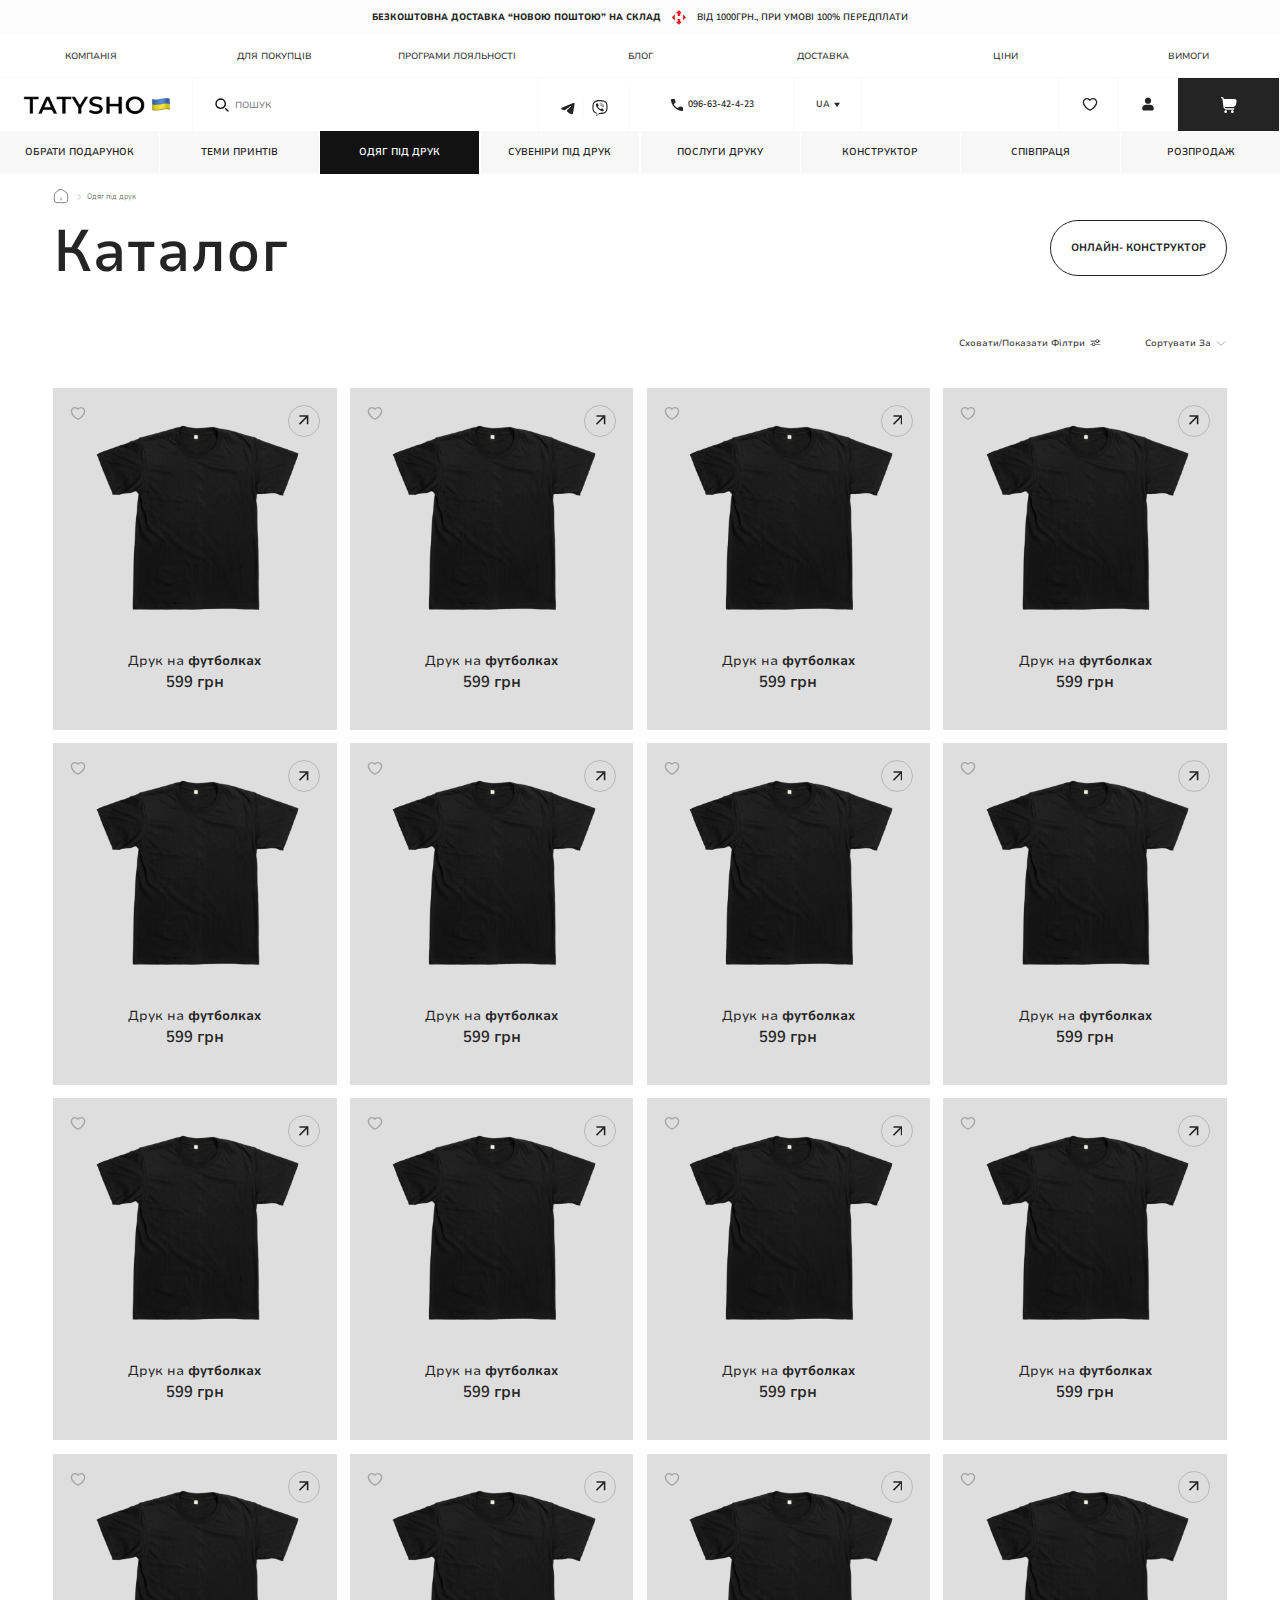
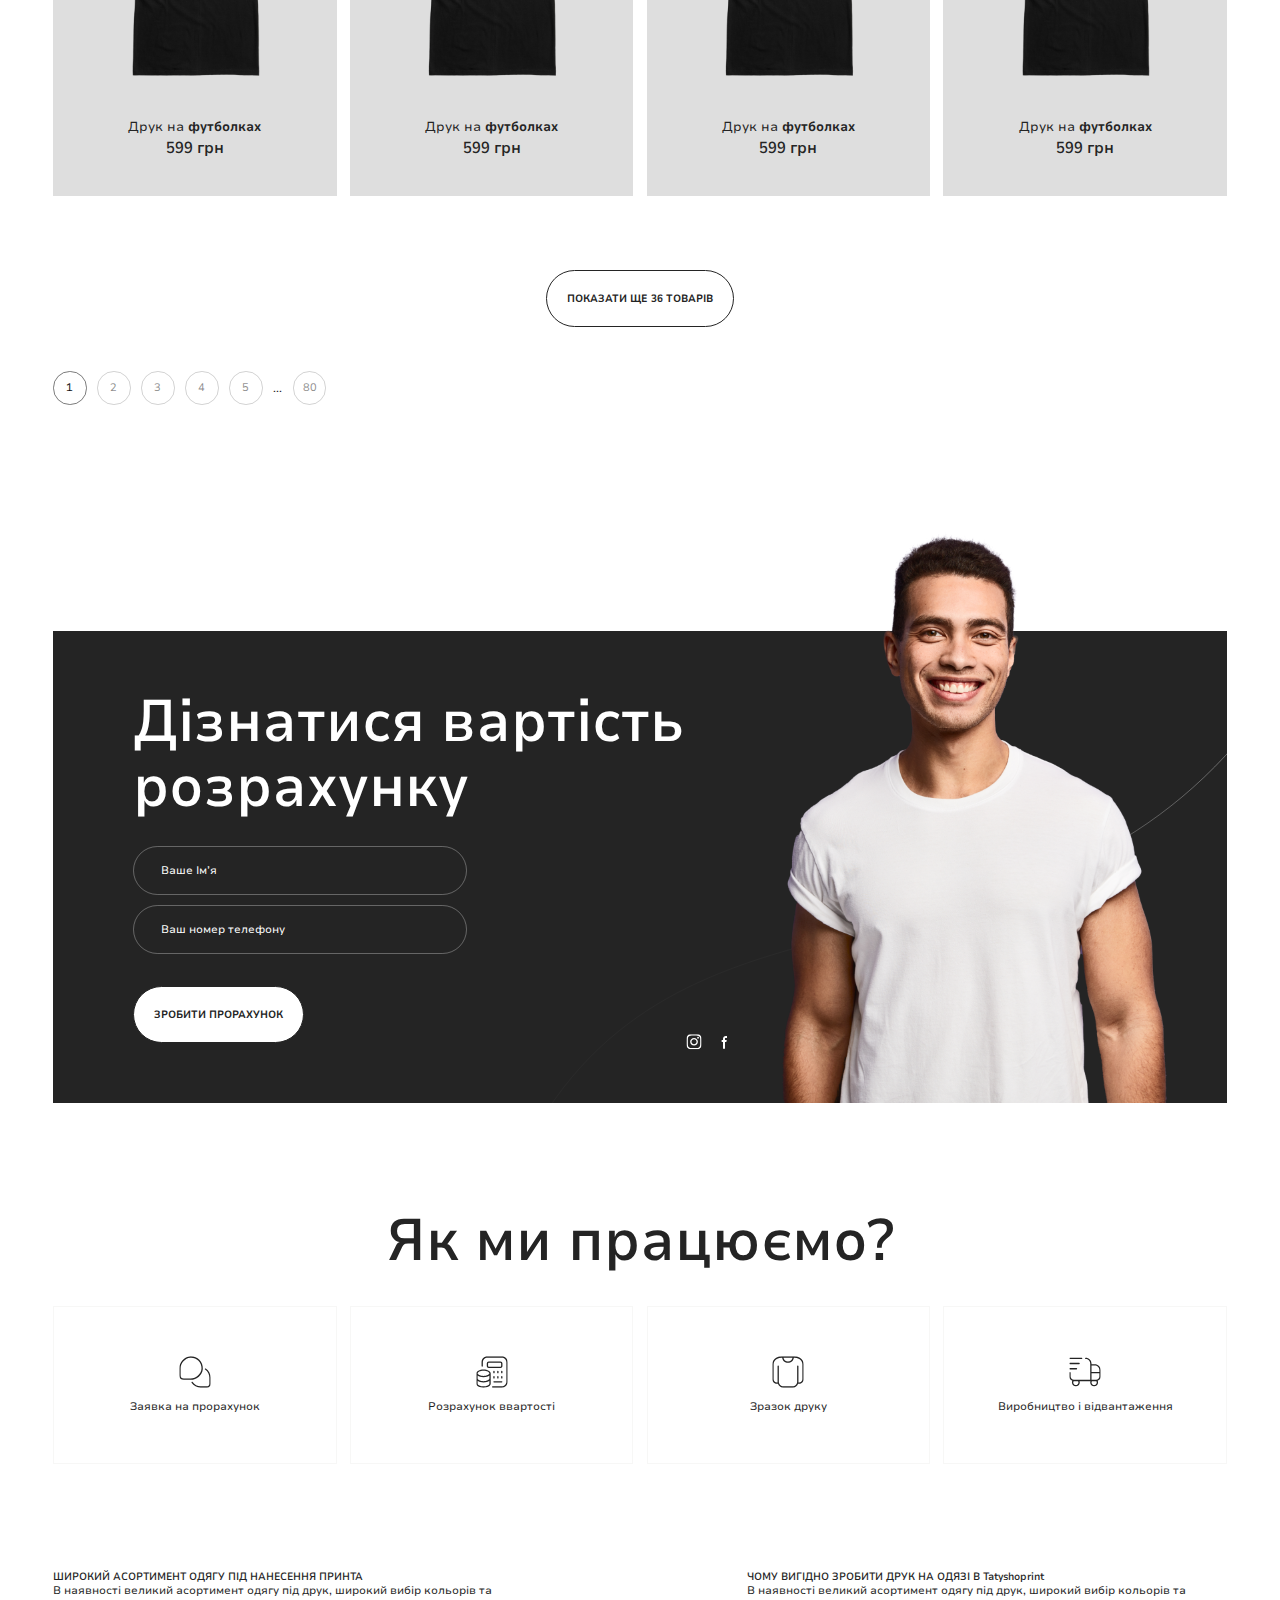
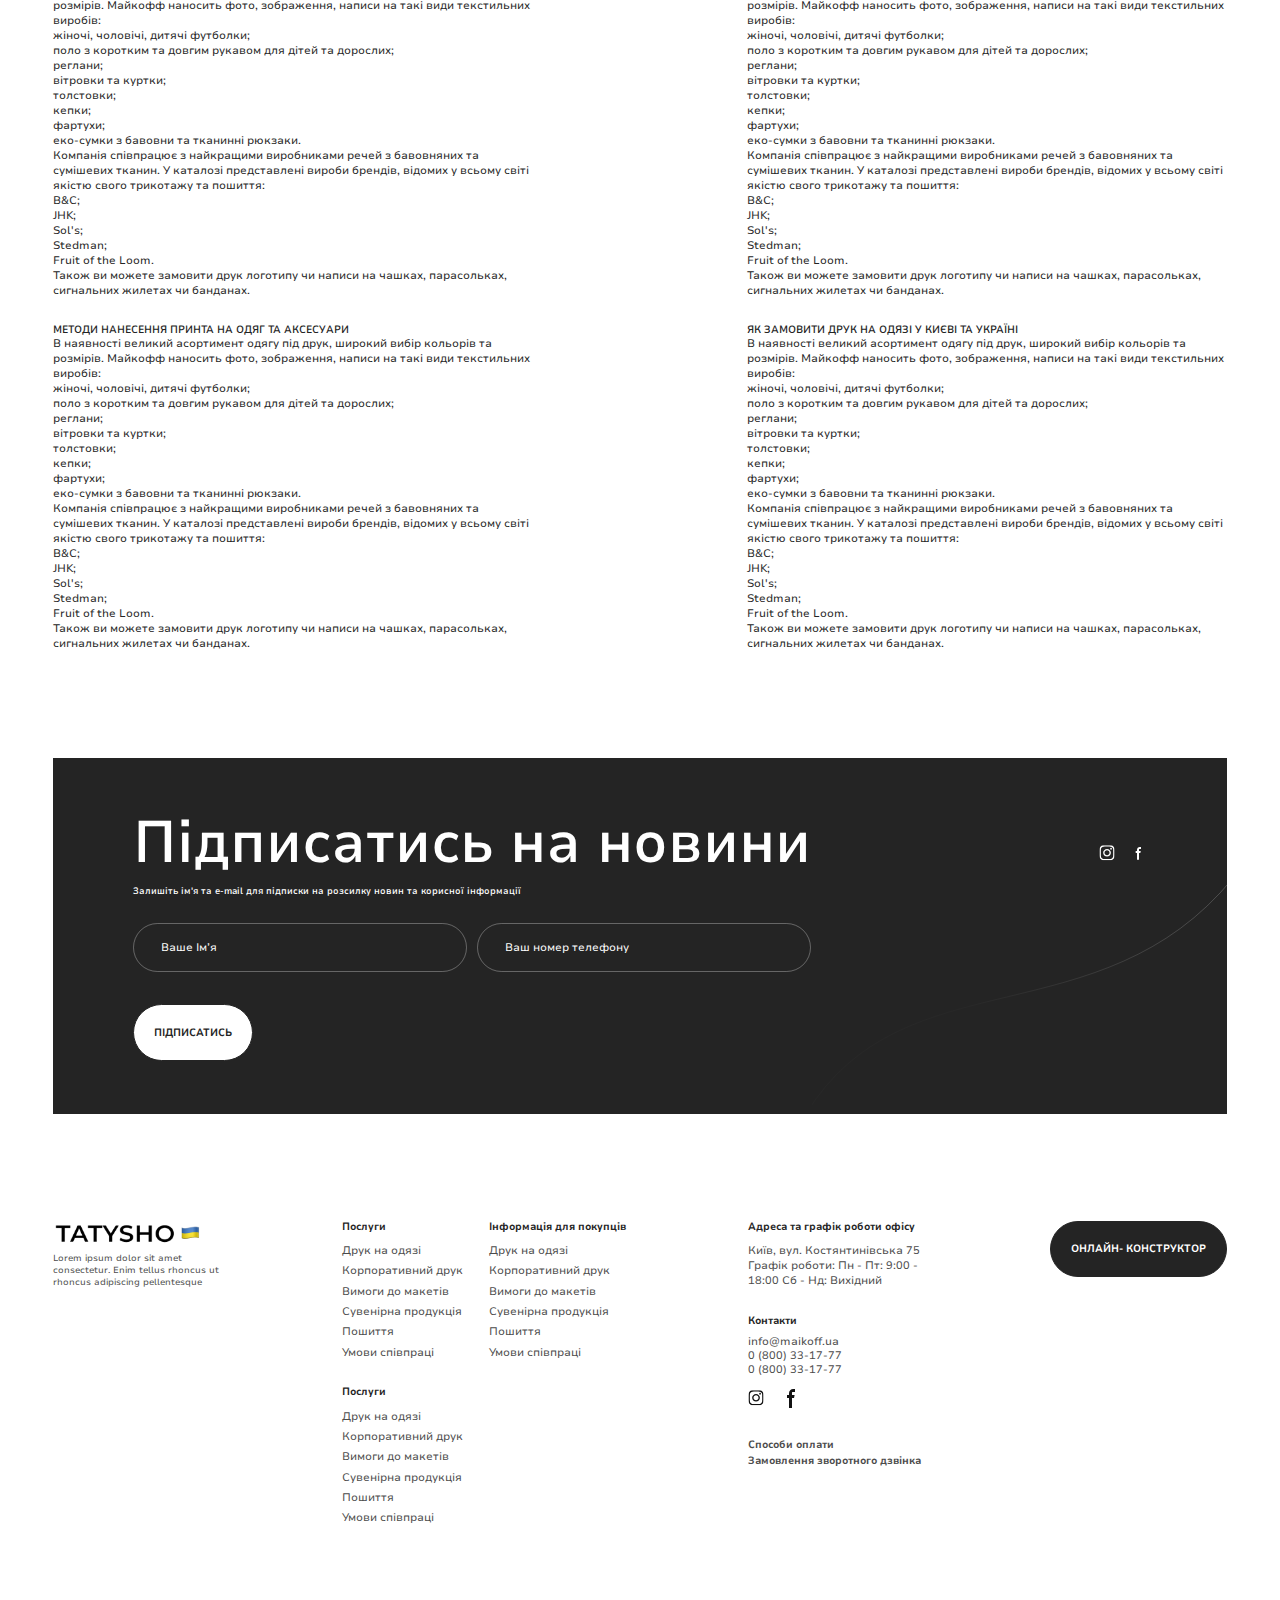
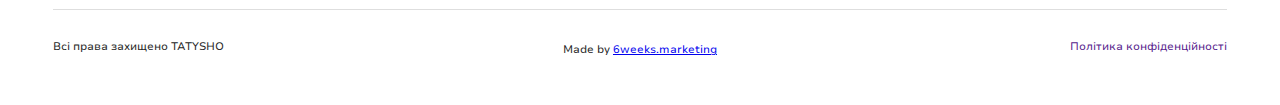
==== commit 66b7808c: "сreate cart page for desktop, adapted category, product page" ====
--- a/catalog.html
+++ b/catalog.html
@@ -258,9 +258,9 @@
         </header>
         <main class="main">
             <div class="container">
-                <div class="pagination">
-                    <div class="pagination__wrapper">
-                        <a class="pagination__home-link" href="./index.html">
+                <div class="breadcrumb">
+                    <div class="breadcrumb__wrapper">
+                        <a class="breadcrumb__home-link" href="./index.html">
                             <svg width="16" height="16" viewBox="0 0 16 16" fill="none"
                                 xmlns="http://www.w3.org/2000/svg">
                                 <path
@@ -277,6 +277,9 @@
                 <div class="title__wrapper">
                     <h1 class="title">Каталог</h2>
                         <a class="button" href="">Онлайн- конструктор</a>
+                        <div class="settings__button settings__button-show settings__button-show--mobile">
+                            <button>Фільтри</button>
+                        </div>
                 </div>
             </div>
 
@@ -301,8 +304,14 @@
                             </ul>
                         </div>
                     </div>
-                    <div class="catalog__content">
-                        <aside id="sidebar" class="sidebar__catalog">
+                    <div class="catalog__content catalog__content--full">
+                        <aside id="sidebar" class="sidebar__catalog hide">
+                            <div class="sidebar__mobile-top sidebar__mobile-top--filters">
+                                <h2>Фільтри</h2>
+                                <button class="button__closed-wrapper">
+                                    <div class="button__closed active"></div>
+                                </button>
+                            </div>
                             <div class="sidevar__catalog-content">
                                 <div class="filters">
                                     <div class="filter__category">
@@ -423,6 +432,10 @@
                                     </div>
                                 </div>
                             </div>
+                            <div class="sidebar__mobile-bottom sidebar__mobile-bottom--filters">
+                                <a href="">Застосувати</a>
+                                <a href="">Показати ввесь асортимент</a>
+                            </div>
                         </aside>
                         <ul class="products__list">
                             <li class="product">
@@ -866,10 +879,10 @@
                         <form action="">
                             <h2 class="calculation__title">Дізнатися вартість розрахунку</h2>
                             <div class="fields__wrapper">
-                                <div class="input__wrapper">
+                                <div class="field__wrapper">
                                     <input type="text" placeholder="Ваше Ім’я " name="" id="">
                                 </div>
-                                <div class="input__wrapper">
+                                <div class="field__wrapper">
                                     <input type="text" placeholder="Ваш номер телефону" name="" id="">
                                 </div>
                             </div>
@@ -1083,10 +1096,10 @@
                             <p class="mailing__subtitle">Залишіть ім'я та e-mail для підписки на розсилку новин та
                                 корисної інформації</p>
                             <div class="fields__wrapper fields__wrapper--mailing">
-                                <div class="input__wrapper">
+                                <div class="field__wrapper">
                                     <input type="text" placeholder="Ваше Ім’я " name="" id="">
                                 </div>
-                                <div class="input__wrapper">
+                                <div class="field__wrapper">
                                     <input type="text" placeholder="Ваш номер телефону" name="" id="">
                                 </div>
                             </div>
--- a/css/style.css
+++ b/css/style.css
@@ -62,6 +62,7 @@
 th,
 td {
     margin: 0;
+    position: relative;
     padding: 0;
     border: 0;
     outline: 0;
@@ -107,6 +108,8 @@
     font-size: 1.6rem;
     color: var(--style2-242424);
 }
+
+
 
 
 a {
@@ -269,7 +272,6 @@
     overflow: hidden;
 }
 
-.title {}
 
 
 .wrapper {
@@ -286,7 +288,21 @@
 
 ol,
 ul {
+    list-style: disc;
+    line-height: normal;
+    padding-left: 20px;
+}
+
+header ol,
+ul,
+footer ol,
+ul {
     list-style: none;
+    padding: 0;
+}
+
+p {
+    line-height: normal;
 }
 
 blockquote,
@@ -339,7 +355,7 @@
 
 img {
     max-width: 100%;
-    width: 100%;
+    width: 100% !important;
     height: 100%;
     object-fit: cover;
     object-position: center;
@@ -691,7 +707,6 @@
 
 .header__menu-items {
     display: flex;
-    gap: 30px;
 }
 
 .header__menu-link {
@@ -727,11 +742,11 @@
 
 .header__menu-bottom .header__menu-items li {
     background: var(--f8f8f8);
-    flex: 1;
     text-align: center;
 }
 
-.header__menu-items li.active {
+
+.header__menu-items li.active>a {
     background: var(--style1-121212);
 }
 
@@ -742,13 +757,19 @@
 .header__menu-items li a {
     padding: 2.4rem;
     display: block;
-
+    white-space: nowrap;
+}
+
+.header__menu-items li a.active {
+    color: var(--style1-ffffff);
+    background: var(--style1-121212);
 }
 
 .header__menu-items li {
     position: relative;
     text-align: center;
     width: 100%;
+    flex: 1;
 }
 
 .header__menu-items .sub__menu {
@@ -766,6 +787,7 @@
     transition: opacity .25s ease .1s;
     display: flex;
     flex-direction: column;
+    gap: .2rem;
 }
 
 .header__menu-items .sub__menu.active {
@@ -813,7 +835,6 @@
 }
 
 .hero__content {
-    height: 100vh;
     display: flex;
     align-items: center;
 }
@@ -821,7 +842,7 @@
 .hero__content-text {
     display: flex;
     flex-direction: column;
-    max-width: 82rem;
+    width: 82rem;
     /* margin-top: 15rem; */
 }
 
@@ -834,7 +855,7 @@
     color: var(--style2-242424);
 }
 
-.hero__content-title {
+.hero__content h1 {
     font-family: var(--font-family);
     font-weight: 600;
     font-size: 10.4rem;
@@ -843,7 +864,7 @@
     margin-bottom: 6.4rem;
 }
 
-.hero__content-title strong {
+.hero__content-title h1>span {
     font-weight: 800;
     text-transform: uppercase;
 }
@@ -854,7 +875,8 @@
 
 
 
-.button {
+.button,
+button {
     border: 1px solid var(--style2-242424);
     border-radius: 4.7rem;
     padding: 3.2rem 3rem;
@@ -928,11 +950,6 @@
     margin-top: 2rem;
 }
 
-.utp__list {
-    display: flex;
-    justify-content: space-between;
-    align-items: stretch;
-}
 
 .utp__list-item {
     display: flex;
@@ -986,6 +1003,20 @@
     line-height: 110%;
     color: var(--style2-242424);
     max-width: 82rem;
+}
+
+.title__wrapper--reviews {
+    padding-right: 1.6rem;
+}
+
+.title__wrapper--reviews .title {
+    text-align: center;
+    max-width: 100%;
+    margin: 0 auto;
+}
+
+h1.title {
+    max-width: 100%;
 }
 
 .services__list {
@@ -1044,6 +1075,12 @@
     border-radius: 50%;
 }
 
+.services__list-btn--single svg,
+.product__list-btn--single svg {
+    width: 1.6rem;
+    height: 1.6rem;
+}
+
 .services__link,
 .product__link {
     position: absolute;
@@ -1070,9 +1107,7 @@
     display: none;
 }
 
-.utp__slider--mobile {
-    display: none;
-}
+
 
 
 .calculation {
@@ -1096,6 +1131,7 @@
     line-height: 110%;
     color: var(--style1-ffffff);
     margin-bottom: 4rem;
+    max-width: 100rem;
 }
 
 .fields__wrapper {
@@ -1105,7 +1141,7 @@
     margin-bottom: 4.8rem;
 }
 
-.input__wrapper input {
+.field__wrapper input {
     border: 1px solid rgba(255, 255, 255, 0.3);
     border-radius: 4.7rem;
     padding: 2.4rem 4rem;
@@ -1118,7 +1154,37 @@
     color: var(--style1-ffffff);
 }
 
-.input__wrapper input::placeholder {
+.field__wrapper,
+.button__submit-wrapper {
+    display: inline-flex;
+    flex-direction: column;
+    gap: 1.5rem;
+}
+
+.submit__btn {
+    align-self: flex-start;
+}
+
+.submit__btn~span {
+    max-width: 40rem;
+}
+
+.field__wrapper span,
+.button__submit-wrapper span {
+    color: #f00;
+    font-size: 1.8rem;
+}
+
+.field__wrapper.error input {
+    border: 1px solid #f00;
+}
+
+.submit__btn.finished span {
+    color: #fff;
+}
+
+
+.field__wrapper input::placeholder {
     color: var(--style1-ffffff);
 }
 
@@ -1222,7 +1288,8 @@
 }
 
 .services__swiper .swiper-wrapper,
-.cases__slider .swiper-wrapper {
+.cases__slider .swiper-wrapper,
+.swiper-wrapper--products {
     margin-bottom: 12rem;
 }
 
@@ -1231,7 +1298,7 @@
 }
 
 .product {
-    padding-bottom: 12rem;
+    padding-bottom: 14rem;
 }
 
 .services__description,
@@ -1273,11 +1340,17 @@
     bottom: 0;
 }
 
-.services__swiper .swiper-horizontal>.swiper-scrollbar,
-.services__swiper .swiper-scrollbar.swiper-scrollbar-horizontal,
-.cases__slider .swiper-horizontal>.swiper-scrollbar,
-.swiper-scrollbar.swiper-scrollbar-horizontal {
-    bottom: 8.8rem;
+.swiper-scrollbar--popular,
+.swiper-scrollbar--new,
+.swiper-scrollbar-cases,
+.swiper-scrollbar--viewed,
+.swiper-scrollbar--related,
+.swiper-scrollbar--other-popular {
+    bottom: 8.8rem !important;
+}
+
+.swiper-products .swiper-scrollbar {
+    bottom: 8.8rem !important;
 }
 
 .button__cases-wrapper {
@@ -1405,6 +1478,14 @@
     color: var(--style2-242424);
 }
 
+.reviews .desp-bottom {
+    display: flex;
+    margin-top: 3.2rem;
+    flex-direction: column;
+    align-items: center;
+    gap: 3.2rem;
+}
+
 .reviews__content--more {
     background: var(--style2-242424);
 }
@@ -1476,14 +1557,14 @@
     flex-direction: column;
 }
 
-.seo p {
+.accordeon p, .product__info__content p {
     font-family: var(--font-family);
     font-weight: 400;
     font-size: 2rem;
     color: #4b4b4b;
 }
 
-.seo h2 {
+.accordeon__info h3 {
     font-family: var(--font-family);
     font-weight: 600;
     font-size: 2.4rem;
@@ -1491,14 +1572,26 @@
     color: var(--style2-242424);
     margin-bottom: 2rem;
 }
-
-.seo__block ul li {
+.accordeon__info h4 {
+    font-size: 2.0rem;
+}
+
+.accordeon__info h5 {
+    font-size: 1.6rem;
+}
+
+.accordeon__info h6 {
+    font-size: 1.2rem;
+
+}
+
+.accordeon ul li, .product__info__content ul li {
     padding-left: 2.5rem;
     font-size: 2rem;
     position: relative;
 }
 
-.seo__block ul li::before {
+.accordeon ul li::before,  .product__info__content ul li::before {
     content: '';
     position: absolute;
     left: 1.75rem;
@@ -1516,6 +1609,16 @@
     position: relative;
 }
 
+.mailing .field__wrapper {
+    width: auto;
+}
+
+.mailing .line-calculation {
+    width: 62.2rem;
+    bottom: 0;
+    right: 0;
+}
+
 .mailing__title {
     font-family: var(--font-family);
     font-weight: 600;
@@ -1564,9 +1667,6 @@
     padding: 8rem 12rem;
 }
 
-.mailing .line-calculation {
-    right: -5rem;
-}
 
 .mailing {
     padding-top: 16rem;
@@ -1737,25 +1837,26 @@
 }
 
 
-.pagination__wrapper {
+.breadcrumb__wrapper {
     display: flex;
     gap: 2.6rem;
     align-items: center;
     margin: 2rem 0;
 }
 
-.pagination__home-link {
+.pbreadcrumb__home-link {
     display: inline-block;
     height: 1.6rem;
     width: 1.6rem;
 }
 
-.pagination__home-link svg {
+.breadcrumb svg {
     width: 100%;
     height: 100%;
 }
 
-.pagination__wrapper span {
+.breadcrumb__wrapper a,
+.breadcrumb__wrapper span {
     font-family: var(--font-family);
     font-weight: 300;
     font-size: 1.2rem;
@@ -1765,7 +1866,8 @@
     position: relative;
 }
 
-.pagination__wrapper span::before {
+.breadcrumb__wrapper a::before,
+.breadcrumb__wrapper span::before {
     content: '';
     background-image: url('../img/icons/arrow-down.svg');
     height: 1.2rem;
@@ -1777,6 +1879,10 @@
     transform: translateY(-50%);
     background-size: cover;
     background-repeat: no-repeat;
+}
+
+.breadcrumb__wrapper a:first-child::before {
+    display: none;
 }
 
 
@@ -1861,7 +1967,7 @@
     bottom: 0;
 }
 
-.sidebar__catalog.hide{
+.sidebar__catalog.hide {
     visibility: hidden;
     opacity: 0;
 }
@@ -1881,9 +1987,10 @@
     background: var(--style1-f7f7f6);
     position: relative;
     cursor: pointer;
-}
-
-.filters{
+    border-radius: 0;
+}
+
+.filters {
     display: flex;
     flex-direction: column;
     gap: .2rem;
@@ -1904,19 +2011,21 @@
     transition: all .3s ease;
 }
 
-.filter__drop.active::after{
+.filter__drop.active::after {
     transform: translateY(-50%) rotate(270deg);
 }
-.filter__drop.active{
+
+.filter__drop.active {
     border: .1rem solid rgba(37, 37, 37, 0.4);
 }
 
 
-.filter__category{
+.filter__category {
     position: relative;
     overflow: hidden;
 }
-.filter__options-content{
+
+.filter__options-content {
     padding: 1.6rem 4rem;
     display: flex;
     flex-direction: column;
@@ -1952,8 +2061,8 @@
 
 .custom-checkbox {
     display: inline-block;
-    width: 1.6rem;
-    height: 1.6rem;
+    width: 1.7rem;
+    height: 1.7rem;
     background-image: url('../img/icons/checkbox.svg');
     /* Заміна на шлях до вашого зображення для неактивного стану */
     background-size: cover;
@@ -1976,68 +2085,76 @@
 .catalog__content--full .products__list {
     grid-template-columns: 1fr 1fr 1fr 1fr;
 }
-.catalog__content--full{
+
+.catalog__content--full {
     padding-left: 0;
 }
 
 
 .range-filter {
-    padding-top:10px;
-    width:240px;
-    margin:auto;
-    margin-bottom:10px;
-}
+    padding-top: 10px;
+    width: 240px;
+    margin: auto;
+    margin-bottom: 10px;
+}
+
 .range-controls {
-    position:relative;
-    height:80px;
-    margin-bottom:15px;
-    padding:0 30px;
-    background:#34495e;
-    border-radius:5px;
-    overflow:hidden;
-}
+    position: relative;
+    height: 80px;
+    margin-bottom: 15px;
+    padding: 0 30px;
+    background: #34495e;
+    border-radius: 5px;
+    overflow: hidden;
+}
+
 .scale {
-    margin-top:39px;
-    height:2px;
-    background:#d7dcde;
-}
-.bar{
-    height:2px;
-    background:#00ca74;
-}
+    margin-top: 39px;
+    height: 2px;
+    background: #d7dcde;
+}
+
+.bar {
+    height: 2px;
+    background: #00ca74;
+}
+
 .toggle {
-    position:absolute;
-    top:30px;
-    left:30px;
-    width:4px;
-    height:4px;
-    border:8px solid white;
-    background:#ababab;
-    cursor:pointer;
-    border-radius:50%;
-}
+    position: absolute;
+    top: 30px;
+    left: 30px;
+    width: 4px;
+    height: 4px;
+    border: 8px solid white;
+    background: #ababab;
+    cursor: pointer;
+    border-radius: 50%;
+}
+
 .min-toggle {
-    left:70px;
-}
+    left: 70px;
+}
+
 .max-toggle {
-    left:165px;
-}
-.price-controls input{
-    width:55px;
-    padding:8px 10px;
-    margin-left:10px;
-    border:none;
-    background:#34495e;
-    font-size:16px;
-    font-family:"Tahoma", sans-serif;
-    text-align:center;
-    color:#283136;
-    border-radius:5px;
-    color:white;
+    left: 165px;
+}
+
+.price-controls input {
+    width: 55px;
+    padding: 8px 10px;
+    margin-left: 10px;
+    border: none;
+    background: #34495e;
+    font-size: 16px;
+    font-family: "Tahoma", sans-serif;
+    text-align: center;
+    color: #283136;
+    border-radius: 5px;
+    color: white;
 }
 
 .min-price {
-    margin-right:14px;
+    margin-right: 14px;
 }
 
 
@@ -2123,19 +2240,21 @@
     width: 100%;
 }
 
-  .price-input{
+.price-input {
     width: 100%;
     display: flex;
     align-items: center;
     margin-bottom: 1.6rem;
 
-  }
-  .price-input .field{
+}
+
+.price-input .field {
     display: flex;
     height: 3.1rem;
     align-items: center;
-  }
-  .field input{
+}
+
+.field input {
     width: 10.8rem;
     height: 3.1rem;
     border: 1px solid var(--f8f8f8);
@@ -2147,12 +2266,14 @@
     color: var(--style2-242424);
     text-align: center;
     -moz-appearance: textfield;
-  }
-  input[type="number"]::-webkit-outer-spin-button,
-  input[type="number"]::-webkit-inner-spin-button {
+}
+
+input[type="number"]::-webkit-outer-spin-button,
+input[type="number"]::-webkit-inner-spin-button {
     -webkit-appearance: none;
-  }
-  .price-input .separator{
+}
+
+.price-input .separator {
     width: 2.4rem;
     height: 3.1rem;
     display: flex;
@@ -2161,8 +2282,9 @@
     justify-content: center;
     border: .1rem solid var(--f8f8f8);
     background: var(--style1-f7f7f6);
-  }
-  .price-input span{
+}
+
+.price-input span {
     border: 1px solid var(--f8f8f8);
     height: 3.1rem;
     padding: 0 1rem;
@@ -2170,30 +2292,33 @@
     justify-content: center;
     align-items: center;
     font-family: var(--font-family);
-font-weight: 300;
-font-size: 1.2rem;
-line-height: 110%;
-color: var(--style2-242424);
-  }
-
-  .slider{
+    font-weight: 300;
+    font-size: 1.2rem;
+    line-height: 110%;
+    color: var(--style2-242424);
+}
+
+.slider {
     height: .1rem;
     position: relative;
     background: #ddd;
     border-radius: 5px;
-  }
-  .slider .progress{
+}
+
+.slider .progress {
     height: 100%;
     left: 25%;
     right: 25%;
     position: absolute;
     border-radius: 5px;
     background: var(--style2-242424);
-  }
-  .range-input{
+}
+
+.range-input {
     position: relative;
-  }
-  .range-input input{
+}
+
+.range-input input {
     position: absolute;
     width: 100%;
     height: .5rem;
@@ -2202,8 +2327,9 @@
     pointer-events: none;
     -webkit-appearance: none;
     -moz-appearance: none;
-  }
-  input[type="range"]::-webkit-slider-thumb{
+}
+
+input[type="range"]::-webkit-slider-thumb {
     height: 1.8rem;
     width: 1.8rem;
     border-radius: 50%;
@@ -2211,44 +2337,48 @@
     pointer-events: auto;
     -webkit-appearance: none;
     border: none;
-    box-shadow: 0 0 6px rgba(0,0,0,0.05);
-  }
-  input[type="range"]::-moz-range-thumb{
+    box-shadow: 0 0 6px rgba(0, 0, 0, 0.05);
+}
+
+input[type="range"]::-moz-range-thumb {
     height: 1.8rem;
     width: 1.8rem;
     border: none;
     border-radius: 50%;
-    background: var(--style2-242424);;
+    background: var(--style2-242424);
+    ;
     pointer-events: auto;
     -moz-appearance: none;
 
-  }
-
-
-  .range__values {
-      margin-top: 1.6rem;
-      font-family: var(--font-family);
-      font-weight: 300;
-      font-size: 1rem;
-      line-height: 110%;
-      color: rgba(36, 36, 36, 0.5);
-      display: flex;
-      align-items: center;
-      justify-content: space-between;
-  }
-
-  .pagination {
+}
+
+
+.range__values {
+    margin-top: 1.6rem;
+    font-family: var(--font-family);
+    font-weight: 300;
+    font-size: 1rem;
+    line-height: 110%;
+    color: rgba(36, 36, 36, 0.5);
+    display: flex;
+    align-items: center;
+    justify-content: space-between;
+}
+
+.pagination {
     display: flex;
     justify-content: flex-start;
     align-items: center;
     margin-top: 6.7rem;
     gap: 1.6rem;
 }
-.catalog__btn-wrapper{
+
+.catalog__btn-wrapper {
     margin-top: 11.2rem;
     display: flex;
     justify-content: center;
 }
+
 .pagination .page-item {
     transition: all .3s ease;
     width: 5rem;
@@ -2257,8 +2387,8 @@
     align-items: center;
     height: 5rem;
     cursor: pointer;
-border: 1px solid rgba(36, 36, 36, 0.2);
-border-radius: 50%;
+    border: 1px solid rgba(36, 36, 36, 0.2);
+    border-radius: 50%;
 }
 
 .pagination .page-link {
@@ -2278,13 +2408,16 @@
     text-transform: uppercase;
     color: rgba(18, 18, 18, 0.5);
 }
+
 .pagination .page-item.active .page-link {
-color: var(--style1-121212);
-}
-.pagination .page-item.active{
+    color: var(--style1-121212);
+}
+
+.pagination .page-item.active {
     border: 1px solid rgba(36, 36, 36, 0.6);
 }
-.settings__button-sort{
+
+.settings__button-sort {
     position: relative;
 }
 
@@ -2306,7 +2439,7 @@
 }
 
 .settings__button-sort.active .sub__menu {
-        opacity: 1;
+    opacity: 1;
     visibility: visible;
 }
 
@@ -2321,100 +2454,1006 @@
     text-transform: uppercase;
     color: var(--style2-242424);
 }
-.settings__button-sort li{
+
+.settings__button-sort li {
     cursor: pointer;
 }
 
 
-  
-
-
-/*MEDIA*/
-
-@media (max-width: 1024px) {
-    .products__list, .catalog__content--full .products__list{
-        grid-template-columns: 1fr;
-    }
-
-    .products--new {
-        padding-top: 8rem;
-    }
-
-    .products--popular {
-        padding: 4rem 0;
-    }
-
-    .services__swiper .swiper-wrapper {
-        margin-bottom: 3.2rem;
-    }
-
-    .services__swiper .swiper-horizontal>.swiper-scrollbar,
-    .services__swiper .swiper-scrollbar.swiper-scrollbar-horizontal {
+
+
+
+
+
+.product__single-content {
+    display: flex;
+    gap: 8rem;
+}
+
+.slider-container {
+    display: flex;
+    align-items: flex-start;
+    gap: 2rem;
+    height: 77rem;
+}
+
+.swiper-test {
+    height: 100%;
+}
+
+.swiper-slide {
+    height: 100%;
+    width: 100%;
+}
+
+.swiper {
+    height: 100%;
+}
+
+.thumbnail {
+    height: 100%;
+    width: 100%;
+}
+
+.main-image {
+    padding: 9.7rem 14rem;
+    background: var(--style2-dedede);
+    background: var(--style2-dedede);
+    height: 100%;
+    width: 72rem;
+    display: flex;
+    justify-content: center;
+    align-items: center;
+}
+
+
+.product-slider .main-image img {
+    transition: opacity 0.3s ease-in-out;
+    opacity: 1;
+}
+
+.product-slider .main-image img.fade-out {
+    opacity: 0;
+}
+
+.thumbnail {
+    padding: 2.1rem 2.7rem;
+    border: .1rem solid var(--style2-dedede);
+    transition: all ease .3s;
+    background: var(--style2-dedede);
+    cursor: pointer;
+}
+
+.thumbnail img {
+    width: 7.1rem !important;
+    height: 9.4rem;
+}
+
+.thumbnail.active {
+    border: 1px solid var(--style1-121212);
+}
+
+.product__article {
+    margin-bottom: 4rem;
+    display: block;
+}
+
+
+
+.product__sizes-top {
+    display: flex;
+    align-items: center;
+    gap: 3.2rem;
+    margin-bottom: 3.5rem;
+}
+
+.product__sizes-title {
+    font-family: var(--font-family);
+    font-weight: 600;
+    font-size: 2.4rem;
+    line-height: 110%;
+    color: var(--style2-242424);
+}
+
+
+.product__sizes-chart button {
+    font-family: var(--font-family);
+    font-weight: 600;
+    font-size: 1.8rem;
+    line-height: 110%;
+    border: 0;
+    padding: 0;
+    color: var(--style2-242424);
+    font-weight: 200;
+    text-decoration: underline;
+    text-decoration-skip-ink: none;
+}
+
+.product__sizes-options {
+    display: flex;
+    align-items: center;
+    gap: 1.2rem;
+    margin-bottom: 4.8rem;
+}
+
+.product__sizes-option {
+    display: inline-flex;
+    align-items: center;
+    justify-content: center;
+    border: 1px solid rgba(36, 36, 36, 0.2);
+    border-radius: .8rem;
+    height: 5rem;
+    min-width: 5.5rem;
+    padding: 0 1.2rem;
+    font-family: var(--font-family);
+    font-weight: 400;
+    font-size: 2.4rem;
+    line-height: 110%;
+    text-align: center;
+    position: relative;
+    color: var(--style2-242424);
+    transition: all .3s ease;
+}
+
+.product__info input[type="radio"] {
+    display: none;
+}
+
+.product__sizes-options input[type="radio"]:checked+.product__sizes-option {
+    background: var(--style2-242424);
+    color: var(--style1-ffffff);
+}
+
+
+
+.product__sizes-option--none::after {
+    content: '';
+    position: absolute;
+    left: 50%;
+    transform: translateX(-50%);
+    bottom: -1.2rem;
+    background-image: url('../img/icons/sms.svg');
+    background-position: center;
+    background-repeat: no-repeat;
+    background-size: cover;
+    width: 2.4rem;
+    height: 2.4rem;
+}
+
+.product__sizes-option--none {
+    cursor: pointer;
+    color: rgba(36, 36, 36, 0.2)
+}
+
+
+
+.product__colors-title {
+    font-family: var(--font-family);
+    font-weight: 600;
+    font-size: 2.4rem;
+    line-height: 110%;
+    color: var(--style2-242424);
+    margin-bottom: 2.8rem;
+}
+
+.product__colors-title span {
+    font-family: var(--font-family);
+    font-weight: 400;
+    font-size: 1.6rem;
+    line-height: 110%;
+    color: var(--style2-242424);
+}
+
+.product__colors-options {
+    display: flex;
+    align-items: center;
+    gap: 1.6rem;
+    margin-bottom: 4.2rem;
+}
+
+.product__colors-option {
+    width: 3.2rem;
+    height: 3.2rem;
+    position: relative;
+    padding: 0;
+    border: none;
+    box-shadow: 0 1px 4px 0 rgba(0, 0, 0, 0.1);
+    cursor: pointer;
+}
+
+.product__colors-option--selected {
+    border: 2px solid var(--style2-dedede);
+}
+
+.product__colors-option::after {
+    content: '';
+    position: absolute;
+    left: 50%;
+    top: 50%;
+    transform: translate(-50%, -50%);
+    right: 0;
+    opacity: 0;
+    transition: all .3s ease;
+    background-image: url('../img/icons/verify.svg');
+    background-position: center;
+    background-repeat: no-repeat;
+    background-size: cover;
+    width: 1.6rem;
+    height: 1.6rem;
+}
+
+.product__colors-option--selected::after {
+    opacity: 1;
+}
+
+.product__colors-option.block {
+    opacity: .3;
+    pointer-events: none;
+}
+
+.product__customize-button {
+    margin-bottom: 4.8rem;
+}
+
+.product__quantity {
+    display: flex;
+    align-items: center;
+    margin-bottom: 2.7rem;
+}
+
+.product__quantity-title {
+    margin-right: 2.4rem;
+    font-family: var(--font-family);
+    font-weight: 600;
+    font-size: 2.4rem;
+    line-height: 110%;
+    color: var(--style2-242424);
+}
+
+.product__quantity-controls {
+    display: flex;
+    align-items: center;
+}
+
+.product__quantity-control {
+    border: 1px solid var(--f8f8f8);
+    padding: 0;
+    border-radius: 0;
+    width: 2.4rem;
+    height: 3.1rem;
+    background: var(--style1-f7f7f6);
+    transition: all .3s ease;
+}
+
+.product__quantity-input {
+    text-align: center;
+    border: 1px solid var(--f8f8f8);
+    height: 3.1rem;
+    width: 3.7rem;
+
+}
+
+
+.product__price {
+    display: flex;
+    gap: 6rem;
+    margin-bottom: 2.4rem;
+}
+
+.product__price-current {
+    font-family: var(--font-family);
+    font-weight: 600;
+    font-size: 4.8rem;
+    line-height: 110%;
+    color: var(--style2-242424);
+}
+
+.product__price-old {
+    font-family: var(--font-family);
+    font-weight: 600;
+    font-size: 1.6rem;
+    line-height: 110%;
+    text-decoration: line-through;
+    color: #9e9e9e;
+}
+
+.product__price-left,
+.product__price-right,
+.product__price-right button {
+    width: 100%;
+}
+
+.product__price-right button {
+    background: var(--style2-242424);
+
+    color: var(--style1-ffffff);
+}
+
+.product__price-note {
+    font-family: var(--font-family);
+    font-weight: 300;
+    font-size: 1.3rem;
+    margin-top: .8rem;
+    line-height: 110%;
+    color: rgba(37, 37, 37, 0.8);
+}
+
+.product__actions {
+    display: flex;
+    position: relative;
+}
+
+.product__actions-phone {
+    padding: 2.4rem;
+    border: 1px solid rgba(36, 36, 36, 0.2);
+    border-radius: 4.7rem;
+    width: 100%;
+}
+
+.product__actions-oneclick {
+    position: absolute;
+    right: 0;
+    padding: 0 2.4rem;
+    height: 100%;
+}
+
+.product__info .phone__label {
+    margin-top: 1.6rem;
+    display: block;
+    font-family: var(--font-family);
+    font-weight: 300;
+    font-size: 1.3rem;
+    line-height: 110%;
+    color: rgba(37, 37, 37, 0.8);
+}
+
+
+
+.products--other {
+    margin-bottom: 8rem;
+    margin-top: 18rem;
+}
+
+.products--related {
+    padding: 8rem 0;
+    background: #fbfbfb;
+    margin-bottom: 8rem;
+}
+
+.products--viewed {
+    margin-bottom: 12rem;
+}
+
+
+.tabs {
+    display: flex;
+    margin-bottom: 8rem;
+    justify-content: space-between;
+}
+
+.tabs__tab {
+    width: 100%;
+    text-align: center;
+    cursor: pointer;
+    padding: .8rem 0 2.4rem;
+    transition: all .3s ease;
+    border-bottom: 1px solid var(--style1-f7f7f6);
+}
+
+.tabs__tab--active {
+    font-weight: 600;
+    border-bottom: 1px solid var(--style1-121212);
+}
+
+.tabs__content {
+    opacity: 0;
+    height: 0;
+    overflow: hidden;
+    transition: opacity 0.5s ease, height 0.5s ease;
+}
+
+.tabs__content--active {
+    opacity: 1;
+    height: auto;
+}
+
+
+
+
+
+
+
+/*popup*/
+
+.body--lock {
+    overflow: hidden;
+}
+
+.popup {
+    position: fixed;
+    width: 100%;
+    height: 100%;
+    background-color: #0000008e;
+    inset: 0;
+    opacity: 1;
+    z-index: 5;
+    left: 0 !important;
+    visibility: hidden;
+    overflow-y: auto;
+    overflow-x: hidden;
+    transition: all 0.5s ease;
+}
+
+.popup.active {
+    opacity: 1;
+    visibility: visible;
+}
+
+.popup.active .popup__content {
+    opacity: 1;
+    transform: translateX(0);
+}
+
+.popup__body {
+    min-height: 100%;
+    display: flex;
+    align-items: center;
+    justify-content: center;
+    padding: 30px 10px;
+}
+
+.popup__content {
+    background-color: #fff;
+    max-width: 800px;
+    padding: 30px;
+    transition: all 0.5s ease;
+    opacity: 0;
+    transform: translateY(-100%);
+}
+
+.popup.active .popup__content {
+    top: 0%;
+}
+
+
+
+
+.popup__content--size {
+    color: #fff;
+    background: var(--style2-242424);
+    max-width: 73.7rem;
+    padding: 15rem 3.2rem 45.5rem 3.2rem;
+    position: relative;
+}
+
+.popup__content--size::after {
+    content: '';
+    background-image: url('../img/icons/line-popup-size.svg');
+    position: absolute;
+    height: 57.7rem;
+    background-position: center;
+    background-repeat: no-repeat;
+    background-size: cover;
+    width: 100%;
+    z-index: -1;
+    bottom: 0;
+    left: 0;
+    right: 0;
+}
+
+.popup__size-title {
+    font-family: var(--font-family);
+    font-weight: 600;
+    font-size: 5.6rem;
+    line-height: 110%;
+    text-align: center;
+    color: var(--style1-ffffff);
+}
+
+.size__title {
+    margin: 6.4rem 0;
+    padding: 3rem;
+    background: var(--f8f8f8);
+    font-family: var(--font-family);
+    font-weight: 600;
+    font-size: 5.6rem;
+    line-height: 110%;
+    text-align: center;
+    color: #000;
+}
+
+.size__description p {
+    font-family: var(--font-family);
+    font-weight: 600;
+    font-size: 2.4rem;
+    line-height: 110%;
+    text-align: center;
+    color: var(--style1-ffffff);
+}
+
+.size__description {
+    margin-bottom: 6.4rem;
+}
+
+.form__size {
+    display: flex;
+    flex-direction: column;
+    gap: 2.4rem;
+    max-width: 50rem;
+    margin: 0 auto;
+}
+
+.field__wrapper {
+    width: 100%;
+}
+
+.popup--size .field__wrapper input {
+    width: 100%;
+    font-family: var(--font-family);
+    font-weight: 400;
+    font-size: 1.6rem;
+    line-height: 110%;
+    color: var(--style1-ffffff);
+}
+
+.form__size-button {
+    width: 100%;
+}
+
+
+
+.popup__content--measurements {
+    max-width: 121.6rem;
+    padding: 12rem 3.2rem 33.6rem;
+}
+
+.product-measurements__title {
+    font-family: var(--font-family);
+    font-weight: 600;
+    font-size: 5.6rem;
+    line-height: 110%;
+    text-align: center;
+    color: var(--style1-252525);
+    margin-bottom: 2.8rem;
+}
+
+.product-measurements__image-wrapper {
+    width: 41.6rem;
+    height: 55.3rem;
+    margin: 0 auto;
+    margin-bottom: 6.5rem;
+}
+
+.product-measurements__image {
+    width: 100%;
+    height: 100%;
+}
+
+.product-measurements__table {
+    margin-bottom: 5.4rem;
+}
+
+.product-measurements__table th {
+    padding-bottom: 1.6rem;
+    font-family: var(--font-family);
+    font-weight: 400;
+    font-size: 2rem;
+    line-height: 110%;
+    text-align: center;
+    color: var(--style2-242424);
+}
+
+.product-measurements__table .title {
+    font-family: var(--font-family);
+    font-weight: 600;
+    font-size: 2.4rem;
+    line-height: 110%;
+    text-align: center;
+    color: var(--style1-252525);
+}
+
+
+.product-measurements__table .title--first {
+    padding: 1.4rem 1.9rem;
+}
+
+.product-measurements__table .title--second {
+    padding: 1.4rem 4.8rem;
+}
+
+.product-measurements__table .item {
+    padding: 1.8rem 3rem;
+    font-family: var(--font-family);
+    font-weight: 400;
+    font-size: 2rem;
+    line-height: 110%;
+    text-align: center;
+    color: #616161;
+}
+
+.product-measurements__table tbody {
+    position: relative;
+}
+
+.product-measurements__table tbody::after {
+    content: '';
+    background-image: url('../img/icons/table-horisont.svg');
+    position: absolute;
+    height: .2rem;
+    width: 100%;
+    left: 0;
+    top: 50%;
+    transform: translateY(-50%);
+    background-position: center;
+    background-repeat: no-repeat;
+    background-size: cover;
+}
+
+.product-measurements__table tbody tr:first-child>td:after {
+    content: '';
+    background-image: url('../img/icons/table-vertical.svg');
+    position: absolute;
+    height: 200%;
+    width: .2rem;
+    left: 0;
+    top: 0;
+    background-position: center;
+    background-repeat: no-repeat;
+    background-size: cover;
+}
+
+.product-measurements__table tbody tr:first-child>td.title--first:after {
+    display: none;
+}
+
+.product-measurements__table tbody tr:first-child>td:last-child::before {
+    content: '';
+    background-image: url('../img/icons/table-vertical.svg');
+    position: absolute;
+    height: 200%;
+    width: .2rem;
+    right: 0;
+    top: 0;
+    background-position: center;
+    background-repeat: no-repeat;
+    background-size: cover;
+}
+
+.product-measurements__note {
+    font-family: var(--font-family);
+    font-weight: 600;
+    font-size: 1.6rem;
+    line-height: 110%;
+    color: var(--style2-242424);
+}
+
+
+
+
+
+
+.custom-option input {
+    background: transparent;
+    border: navajowhite;
+    font-family: inherit;
+    padding: 0;
+    white-space: normal;
+    text-transform: uppercase;
+    cursor: pointer;
+    padding: 1rem;
+}
+
+header .custom-option {
+    text-transform: uppercase;
+    padding: 0;
+}
+
+.custom-option.selected {
+    padding: 1rem;
+}
+
+
+
+a.button--black {
+    background: var(--style2-242424);
+    color: #fff;
+}
+
+.hero__content-btn {
+    display: inline-block;
+}
+
+
+
+
+
+
+
+a:hover {
+    color: #6c6c6c;
+}
+
+.button:hover,
+.product__sizes-option:hover,
+.product__quantity-control:hover,
+.product__actions-oneclick:hover {
+    color: var(--f8f8f8);
+    background: var(--style2-242424);
+}
+
+.product__quantity-control:hover {
+    border: 1px solid var(--style2-242424);
+}
+
+
+svg path,
+button,
+a,
+.swiper-button-next,
+.swiper-button-prev {
+    transition: all .3s ease;
+}
+
+.product__list-btn--single:hover,
+.product__list-btn--favourite:hover svg path,
+.services__list-btn--single:hover,
+.services__list-btn--favourite path:hover {
+    background: var(--style1-121212);
+    fill: var(--style1-121212);
+}
+
+.product__list-btn--favourite:hover,
+.services__list-btn--favourite:hover {
+    background-color: transparent;
+}
+
+.header__menu-items li:hover>a {
+    background: radial-gradient(50% 50% at 50% 50%, rgb(228, 228, 228) 0%, rgb(222, 222, 222) 100%);
+}
+
+.button__submit-wrapper button:hover {
+    border: 1px solid #fff;
+}
+
+.swiper-button-next:hover,
+.swiper-button-prev:hover {
+    background: var(--style1-121212);
+
+}
+
+.socials--calculation a:hover path {
+    fill: #e1e1e1;
+}
+
+.custom-option:hover {
+    background-color: #f2f2f2;
+    border-radius: 0 0 4px 4px;
+}
+
+.header__menu-link:hover {
+    color: #00B2A0;
+}
+
+a:hover svg path,
+.swiper-button-next:hover svg path,
+.swiper-button-prev:hover svg path {
+    fill: #e1e1e1;
+    /* Встановлюємо бажаний колір заливки при наведенні */
+}
+
+
+.product:hover,
+.services__item:hover,
+.thumbnail:hover {
+    border: 1px solid var(--style1-121212);
+}
+
+
+
+
+.pagination .page-item:hover .page-link {
+    color: var(--style1-121212);
+}
+
+.pagination .page-item:hover {
+    border: 1px solid rgba(36, 36, 36, 0.6);
+}
+
+
+.header__menu-items .sub__menu li {
+    text-align: left;
+}
+
+/*NEW 02.08*/
+
+.product__sizes-btn {
+    display: flex;
+    align-items: center;
+    gap: .6rem;
+}
+
+.product__sizes-btn svg {
+    width: 2.4rem;
+    height: 2.4rem;
+}
+
+.swiper-pagination--product {
+    display: none;
+}
+
+.product__colors__swiper {
+    margin: 0;
+    display: none;
+}
+
+.product__info {
+    max-width: 51.3rem;
+}
+
+.swiper-scrollbar-drag {
+    background: var(--style2-d0d0d0);
+    border-radius: 0 !important;
+}
+
+.swiper-scrollbar {
+    background: var(--style1-f7f7f6) !important;
+}
+
+.product__colors-options {
+    flex-wrap: wrap;
+}
+.product__info--mobile{
+    display: none;
+}
+
+.sidebar__mobile-top{
+    display: none;
+}
+
+.sidebar__mobile-bottom--filters{
+    display: none;
+}
+
+
+.settings__button-show--mobile{
+    display: none;
+}
+
+.products__list .product__price{
+    margin-bottom: 0;
+}
+
+
+/*NEW 02.08*/
+
+
+
+    /*NEW 03.08*/
+
+    .cart {
+        display: flex;
+        justify-content: space-between;
+        align-items: flex-end;
+    }
+
+    .cart .product__quantity{
+        justify-content: center;
+    }
+
+    .cart__delivery-time{
+        margin-bottom: 5rem;
+        font-size: 2rem;
+    }
+
+    .cart__content{
+        width: 65%;
+    }
+
+    .cart__summary{
+        width: 25%;
+    }
+
+    .cart__row{
+        display: flex;
+        align-items: center;
+        gap: 5rem;
+        padding-bottom: 3.5rem;
+        position: relative;
+    }
+
+    .cart__row::after{
+        content: '';
+        position: absolute;
+        height: .2rem;
         bottom: 0;
-    }
-
-    .swiper__buttons-services,
-    .swiper__buttons-cases {
-        display: none;
-    }
-
-    .button__services-wrapper {
-        padding-right: 1.6rem;
-    }
-
-    button,
-    .button {
-        padding: 2.5rem 3rem;
-    }
-
-    .main .button,
-    .main button {
+        background: var(--style2-dedede);
+        left: 0;
+        right: 0;
+    }
+
+    .cart__product-options{
+        display: flex;
+        flex-direction: column;
+        gap: .5rem;
+    }
+    .cart__cell{
         width: 100%;
-    }
-
-    .button__services--mobile {
-        margin-right: 1.6rem;
-    }
-
-    .swiper-scrollbar--services {
-        height: .6rem;
-        background: var(--style1-f7f7f6);
-    }
-
-    .swiper-scrollbar--services .swiper-scrollbar-drag {
-        background: var(--style2-d0d0d0);
-        border-radius: 0;
-    }
-
-    .container {
-        padding: 0 1.6rem;
-    }
-
-    .services__container {
-        padding-right: 0;
-    }
-
-    .services__list {
-        display: none;
-    }
-
-    .services__slider {
+        text-align: center;
+    }
+
+
+    .cart__cell--details{
+        display: flex;
+        flex-direction: column;
+        gap: 1.5rem;
+        text-align: left;
+
+    }
+
+    .cart__cell--details a{
+        color: var(--style2-242424);
+        font-size: 2.4rem;
+        font-weight: 700;
+    }
+
+    .cart__img {
         display: block;
-        padding-bottom: 3rem;
-    }
-
-    .header__container {
+        width: 20rem;
+        padding: 2.1rem 2.7rem;
+        border: .1rem solid var(--style2-dedede);
+        transition: all ease .3s;
+        background: var(--style2-dedede);
+        cursor: pointer;
+    }
+
+
+    .cart__summary {
+        border-top: 1px solid #ddd;
+        padding-top: 20px;
+    }
+
+    .cart__summary-item {
+        display: flex;
         justify-content: space-between;
-    }
-
-    .header__burger-wrapper {
+        margin-bottom: 10px;
+    }
+
+    .cart__summary-label {
+        font-weight: bold;
+    }
+
+    .cart__summary-action {
+        color: #4CAF50;
+        cursor: pointer;
+    }
+
+    .cart__summary-value {
+        font-weight: bold;
+        font-size: 1.2em;
+    }
+
+    .cart__checkout {
+        width: 100%;
+        margin-top: 2rem;
+        padding: 3rem;
+    }
+
+    .cart__info {
+        text-align: left;
+        margin-top: 2rem;
+    }
+
+    .cart__info-item {
+        margin: .5rem 0;
+        color: gray;
+    }
+    .button__closed-wrapper  {
         background: var(--style2-242424);
         display: inline-block;
         padding: 3rem;
         border-radius: 0;
     }
-
-    .header__burger {
+    .button__closed{
         display: block;
         position: relative;
         width: 1.8rem;
@@ -2425,8 +3464,517 @@
         border: none;
         background-color: transparent;
     }
-
-    .header__burger span,
+    .button__closed::after, 
+    .button__closed::before
+    {
+        content: "";
+        -webkit-transition: all .3s ease 0s;
+        -o-transition: all .3s ease 0s;
+        transition: all .3s ease 0s;
+        right: 0;
+        position: absolute;
+        width: 100%;
+        height: .2rem;
+        border-radius: 4px;
+        background-color: #fff;
+    }
+
+    .button__closed::before  {
+        top: calc(50% - .125rem);
+        -webkit-transform: rotate(-45deg);
+        -ms-transform: rotate(-45deg);
+        transform: rotate(-45deg);
+    }
+
+    .button__closed::after {
+        bottom: calc(50% - .125rem);
+        -webkit-transform: rotate(45deg);
+        -ms-transform: rotate(45deg);
+        transform: rotate(45deg);
+        width: 100%;
+    }
+
+    .button__closed-wrapper--cart{
+        padding: 1.5rem ;
+    }
+    .product__quantity{
+        margin-bottom: 0;
+    }
+    .cart__table{
+        display: flex;
+        flex-direction: column;
+        gap: 2rem;
+    }
+    /*NEW 03.08*/
+
+
+
+/*MEDIA*/
+
+@media (max-width: 1024px) {
+    /*NEW 02.08*/
+    .pagination{
+        justify-content: center;
+        margin: 0 auto;
+        margin-top: 5.6rem !important;
+    }
+    .pagination .page-item:nth-child(4){
+        display: none;
+    }
+    .pagination .page-item:nth-child(5){
+        display: none;
+    }
+
+    .pagination li{
+        width: 5rem;
+        height: 5rem;
+        display: flex;
+        align-items: center;
+        justify-content: center;
+    }
+    .main.main-index{
+        z-index: 4;
+    }
+
+    .catalog__settings{
+        display: none;
+    }
+
+    .settings__button-show--mobile button, .settings__button-show--mobile{
+        display: block !important;
+    }
+    .settings__button-show--mobile button{
+        padding: 0;
+        padding-right: 2.4rem;
+        margin: 0;
+    }
+    .title__wrapper{
+        align-items: center;
+    }
+    
+
+    .pagination{
+        margin-top: 1.6rem;
+    }
+
+    .sidebar__mobile-top{
+        display: flex;
+        justify-content: space-between;
+        align-items: center;
+        padding-left: 1.6rem;
+        margin-bottom: 2.4rem;
+    }
+    .filters{
+        padding: 0 1.6rem;
+    }
+
+    .sidebar__mobile-top h2{
+        font-family: var(--font-family);
+        font-weight: 400;
+        font-size: 2.4rem;
+        line-height: 110%;
+        color: var(--style2-242424);
+    }
+
+    .sidebar__mobile-bottom--filters{
+        display: flex;
+        flex-direction: column;
+        gap: .2rem;
+        padding: 0 1.6rem;
+        margin-bottom: 10rem;
+        margin-top: .2rem;
+    }
+    .sidebar__mobile-bottom--filters a{
+        text-align: center;
+        font-family: var(--font-family);
+        font-weight: 600;
+        font-size: 1.5rem;
+        line-height: 110%;
+        text-transform: uppercase;
+        color: var(--style2-242424);
+        padding: 3.16rem;
+        width: 100%;
+        border: 1px solid var(--f8f8f8);
+    }
+
+    
+    .sidebar__catalog{
+        position: fixed;
+        left: 0;
+        visibility: visible;
+        top: 0;
+        opacity: 1;
+        right: 0;
+        height: 100vh;
+        overflow-y: auto;
+        width: 100%;
+        background-color: #fff;
+        z-index: 20000;
+        transition: all ease .3s;
+    }
+    .sidebar__catalog.hide{
+        top: -200%;
+        opacity: 0;
+        visibility: hidden;
+    }
+
+    .sidebar__catalog.fixed {
+        position: fixed;
+        left: 0;
+        top: 0;
+    }
+
+
+    
+    .header{
+        z-index: 3;
+    }
+    .product-measurements__table-container {
+        overflow-x: scroll;
+        overflow-y: hidden;
+        -webkit-overflow-scrolling: touch;
+        border-bottom: 2px solid #ccc; 
+    }
+    .product-measurements__table-wrapper {
+        width: 100%;
+        position: relative;
+        overflow-x: scroll;
+        padding-bottom: 3rem;
+        margin-bottom: 3rem;
+    }
+    .product-measurements__table{
+        width: 100%;
+        margin-bottom: 0;
+    }
+    .product-measurements__table .title{
+        font-size: 1.8rem;
+        padding: 1.8rem 2rem;
+    }
+    .product-measurements__table .title{
+        font-size: 1.8rem;
+    }
+    .product-measurements__table .title--second {
+        padding: 1rem;
+    }
+
+    .popup__content{
+        max-width: 32rem;
+        padding: 3.2rem;
+    }
+    .product-measurements__image-wrapper{
+        width: 100%;
+        height: 100%;
+    }
+    .product-measurements__title, .popup__size-title{
+        font-size: 2.6rem;
+    }
+    .size__title {
+        margin: 3.4rem 0;
+        padding: 2rem;
+        font-size: 3.6rem;
+    }
+    .size__description {
+        margin-bottom: 4.4rem;
+    }
+    .size__description p{
+        font-size: 1.8rem;
+    }
+    .product__info--mobile{
+        display: block;
+    }
+    .product__customize button {
+        width: 100%;
+    }
+
+    .product__price {
+        flex-direction: column;
+    }
+
+    .product__colors__swiper {
+        display: block;
+    }
+
+    .catalog__content{
+        padding-left: 0;
+    }
+
+
+    .product__colors-options {
+        display: none;
+    }
+
+
+    .swiper-pagination--product {
+        display: block;
+        bottom: 2rem !important;
+    }
+
+
+    .title--product {
+        font-size: 3.2rem;
+    }
+
+    .title__wrapper-product {
+        margin-bottom: 1.6rem;
+    }
+
+    .product__article {
+        font-size: 1.2rem;
+    }
+
+    .product__article {
+        margin-bottom: 3.2rem;
+    }
+
+    .main-image {
+        display: none;
+    }
+
+    .slider-container .swiper-wrapper {
+        width: 100%;
+    }
+
+    .slider-container {
+        height: 41rem;
+    }
+
+    .product__single-content {
+        flex-direction: column;
+        gap: 4rem;
+    }
+
+    .thumbnail img {
+        width: 100% !important;
+        height: 100% !important;
+    }
+
+
+    .product:hover,
+    .services__item:hover,
+    .thumbnail:hover {
+        border: none;
+    }
+
+    .product__single__swiper .thumbnail.acitve {
+        border: none;
+    }
+
+    .thumbnail {
+        padding: 2.1rem 2.7rem 5rem;
+    }
+
+    .product__sizes-title {
+        font-size: 1.8rem;
+    }
+
+    .product__sizes-btn {
+        gap: 0.45rem;
+    }
+
+    .product__sizes-chart button {
+        font-size: 1.4rem;
+    }
+
+    .product__sizes-options {
+        flex-wrap: wrap;
+        gap: 2.4rem;
+    }
+
+    .product__sizes-option {
+        flex: 0 0 auto;
+        width: auto !important;
+
+    }
+
+    .product__colors-option {
+        width: 3.2rem !important;
+    }
+
+    .product__colors__swiper {
+        padding-bottom: 7.8rem;
+    }
+
+    .product__colors__swiper .swiper-slide {
+        display: flex;
+        align-items: center;
+        justify-content: center;
+    }
+
+    .swiper-scrollbar--colors {
+        bottom: 4.8rem !important;
+        display: block;
+    }
+
+    .product__quantity {
+        justify-content: space-between;
+    }
+
+    .product__price-left {
+        display: flex;
+        justify-content: space-between;
+        flex-direction: row-reverse;
+    }
+
+    .products--other {
+        margin-top: 8rem;
+    }
+
+    .product__info__list {
+        display: flex;
+        flex-direction: column;
+        gap: 1.6rem;
+    }
+
+    .products--viewed {
+        margin-bottom: 8rem;
+    }
+
+    .tabs {
+        display: none;
+    }
+
+    .button__services--mobile{
+        width: 100%;
+    }
+
+
+
+
+
+
+
+    .title__wrapper button,
+    .title__wrapper a {
+        display: none;
+
+    }
+
+    .products__list,
+    .catalog__content--full .products__list {
+        grid-template-columns: 1fr;
+    }
+
+    .products--new {
+        padding-top: 8rem;
+    }
+
+    .products--popular {
+        padding: 4rem 0;
+    }
+
+    .services__swiper .swiper-wrapper {
+        margin-bottom: 3.2rem;
+    }
+
+    .services__swiper .swiper-horizontal>.swiper-scrollbar,
+    .services__swiper .swiper-scrollbar.swiper-scrollbar-horizontal {
+        bottom: 0;
+    }
+
+    .swiper__buttons-services,
+    .swiper__buttons-cases {
+        display: none;
+    }
+
+    .button__services-wrapper {
+        padding-right: 1.6rem;
+    }
+
+    button,
+    .button {
+        padding: 2.5rem 3rem;
+
+    }
+
+    .button__services--mobile {
+        margin-right: 1.6rem;
+    }
+
+    .swiper-scrollbar--services {
+        height: .6rem;
+        background: var(--style1-f7f7f6);
+    }
+
+    .swiper-scrollbar--services .swiper-scrollbar-drag,
+    .swiper-scrollbar {
+        background: var(--style2-d0d0d0);
+        border-radius: 0;
+    }
+
+    .container {
+        padding: 0 1.6rem;
+    }
+
+    .services__container {
+        padding-right: 0;
+    }
+
+    .services__list {
+        display: none;
+    }
+
+    .services__slider {
+        display: block;
+        padding-bottom: 3rem;
+    }
+
+    .header__container {
+        justify-content: space-between;
+    }
+
+    
+
+    .header__burger span {
+        top: calc(50% - .125rem);
+        width: 1.5rem;
+    }
+
+    .header__burger::before {
+        top: 0;
+    }
+
+    .header__burger::after {
+        bottom: 0;
+        width: 1.1rem;
+
+    }
+
+
+    .header__menu-items {
+        margin-top: 5rem;
+        margin-bottom: 10rem;
+        display: flex;
+        flex-direction: column;
+        gap: 5rem;
+        justify-content: center;
+        align-items: center;
+        text-align: center;
+        padding: 0;
+        border-bottom: 0;
+    }
+
+    .header__burger-wrapper,  .button__closed-wrapper  {
+        background: var(--style2-242424);
+        display: inline-block;
+        padding: 3rem;
+        border-radius: 0;
+    }
+
+    .header__burger, .button__closed{
+        display: block;
+        position: relative;
+        width: 1.8rem;
+        height: 1.5rem;
+        cursor: pointer;
+        z-index: 5;
+        color: inherit;
+        border: none;
+        background-color: transparent;
+    }
+
+    .header__burger span, 
+    .button__closed::after, 
+    .button__closed::before,
     .header__burger::after,
     .header__burger::before {
         content: "";
@@ -2441,46 +3989,15 @@
         background-color: #fff;
     }
 
-    .header__burger span {
-        top: calc(50% - .125rem);
-        width: 1.5rem;
-    }
-
-    .header__burger::before {
-        top: 0;
-    }
-
-    .header__burger::after {
-        bottom: 0;
-        width: 1.1rem;
-
-    }
-
-
-    .header__menu-items {
-        margin-top: 5rem;
-        margin-bottom: 10rem;
-        display: flex;
-        flex-direction: column;
-        gap: 5rem;
-        justify-content: center;
-        align-items: center;
-        text-align: center;
-        padding: 0;
-        border-bottom: 0;
-    }
-
-
-
-
-    .header__burger.active::before {
+
+    .header__burger.active::before, .button__closed::before  {
         top: calc(50% - .125rem);
         -webkit-transform: rotate(-45deg);
         -ms-transform: rotate(-45deg);
         transform: rotate(-45deg);
     }
 
-    .header__burger.active::after {
+    .header__burger.active::after, .button__closed::after {
         bottom: calc(50% - .125rem);
         -webkit-transform: rotate(45deg);
         -ms-transform: rotate(45deg);
@@ -2577,7 +4094,7 @@
         display: block;
         font-family: var(--font-family);
         font-weight: 600;
-        font-size: 15px;
+        font-size: 1.5rem;
         line-height: 110%;
         text-transform: uppercase;
         color: var(--style2-242424);
@@ -2674,16 +4191,6 @@
         width: 100%;
     }
 
-    .header__menu-bottom .header__menu-items li:last-child {
-        background: var(--style1-121212);
-        font-family: var(--font-family);
-
-    }
-
-    .header__menu-bottom .header__menu-items li:last-child a {
-        color: var(--style1-ffffff);
-    }
-
     .header__menu-bottom .header__menu-items {
         margin-bottom: 4rem;
     }
@@ -2705,7 +4212,7 @@
     .header__mobile-top {
         display: flex;
         align-items: center;
-        padding: 0 1.6rem;
+        padding-left: 1.6rem;
         justify-content: space-between;
         border-bottom: 1px solid var(--f8f8f8);
         position: relative;
@@ -2759,7 +4266,7 @@
     }
 
     .services__link {
-        font-size: 20px;
+        font-size: 2rem;
         max-width: 10rem;
     }
 
@@ -2781,7 +4288,10 @@
     .hero__content-btn {
         width: 100%;
         margin-bottom: 8rem;
-    }
+        text-align: center;
+    }
+
+
 
     .swiper-pagination--hero {
         display: none;
@@ -2811,10 +4321,6 @@
     }
 
 
-    .utp__list {
-        display: none;
-    }
-
     .swiper-slide .utp__list-item {
         width: auto;
     }
@@ -2830,6 +4336,7 @@
     .title {
         font-size: 4.8rem;
     }
+
 
     .services__top .button {
         display: none;
@@ -2865,7 +4372,7 @@
         font-size: 3.2rem;
     }
 
-    .input__wrapper input {
+    .field__wrapper input {
         width: 100%;
     }
 
@@ -2946,23 +4453,23 @@
         padding-top: 8rem;
     }
 
-    .seo__text {
+    .accordeon__info {
         max-height: 0;
         overflow: hidden;
         transition: all .4s ease;
     }
 
-    .seo__text.active {
+    .accordeon__info.active {
         margin-top: 1.5rem;
         max-height: 100%;
     }
 
-    .seo__block h2 {
+    .accordeon h2 {
         background: #fbfbfb;
         padding: 1.6rem;
     }
 
-    .seo__block h2 {
+    .accordeon h2 {
         font-size: 2rem;
     }
 
@@ -3106,85 +4613,63 @@
         background: 0 0;
     }
 
-    .header__menu-items a {
+    /* .header__menu-items a {
         width: 70%;
-    }
-}
-
-
-
-a:hover {
-    color: #6c6c6c;
-}
-
-.button:hover {
-    color: var(--f8f8f8);
-    background: var(--style2-242424);
-}
-
-svg path,
-button,
-a,
-.swiper-button-next,
-.swiper-button-prev {
-    transition: all .3s ease;
-}
-
-.product__list-btn--single:hover,
-.product__list-btn--favourite:hover svg path,
-.services__list-btn--single:hover,
-.services__list-btn--favourite path:hover {
-    background: var(--style1-121212);
-    fill: var(--style1-121212);
-}
-
-.product__list-btn--favourite:hover,
-.services__list-btn--favourite:hover {
-    background-color: transparent;
-}
-
-.header__menu-items li:hover>a {
-    background: radial-gradient(50% 50% at 50% 50%, rgb(228, 228, 228) 0%, rgb(222, 222, 222) 100%);
-}
-
-.button__submit-wrapper button:hover {
-    border: 1px solid #fff;
-}
-
-.swiper-button-next:hover,
-.swiper-button-prev:hover {
-    background: var(--style1-121212);
-
-}
-
-.socials--calculation a:hover path {
-    fill: #e1e1e1;
-}
-
-.custom-option:hover {
-    background-color: #f2f2f2;
-}
-
-.header__menu-link:hover {
-    color: #00B2A0;
-}
-
-a:hover svg path,
-.swiper-button-next:hover svg path,
-.swiper-button-prev:hover svg path {
-    fill: #e1e1e1;
-    /* Встановлюємо бажаний колір заливки при наведенні */
-}
-
-
-.product:hover, .services__item:hover{
-    border: 1px solid var(--style1-121212);
-}
-
-
-.pagination .page-item:hover .page-link {
-    color: var(--style1-121212);
-    }
-    .pagination .page-item:hover{
-        border: 1px solid rgba(36, 36, 36, 0.6);
-    }
+    } */
+    .socials a {
+        height: auto;
+    }
+
+    .hero__content h1 {
+        font-size: 4.9rem;
+        margin-bottom: 4.8rem;
+    }
+
+    .hero__content-text {
+        width: auto;
+    }
+
+    .hero__content-btn__wrapper {
+        padding: 0 1.6rem;
+    }
+
+    .field__wrapper,
+    .button__submit-wrapper {
+        width: 100%;
+    }
+
+    .header__menu-items li:hover>a {
+        background: var(--style1-121212);
+        color: #fff;
+    }
+
+    .header__menu-items>li ul a {
+        background-color: #fff;
+    }
+
+    .header__menu-bottom .header__menu-items>li:nth-child(3)>a,
+    .header__menu-bottom .header__menu-items>li:nth-child(4)>a,
+    .header__menu-bottom .header__menu-items>li:nth-child(5)>a {
+        background-color: #E1E1E1;
+    }
+
+    .header__menu-bottom .header__menu-items li:nth-child(7) {
+        background: var(--style1-121212);
+        font-family: var(--font-family);
+        order: 1;
+    }
+
+    .header__menu-bottom .header__menu-items li:nth-child(7) a {
+        color: var(--style1-ffffff);
+    }
+
+    .socials--calculation {
+        gap: 2.4rem;
+        left: 3.2rem;
+        bottom: 31.2rem;
+        right: auto;
+        z-index: 2;
+    }
+
+
+}